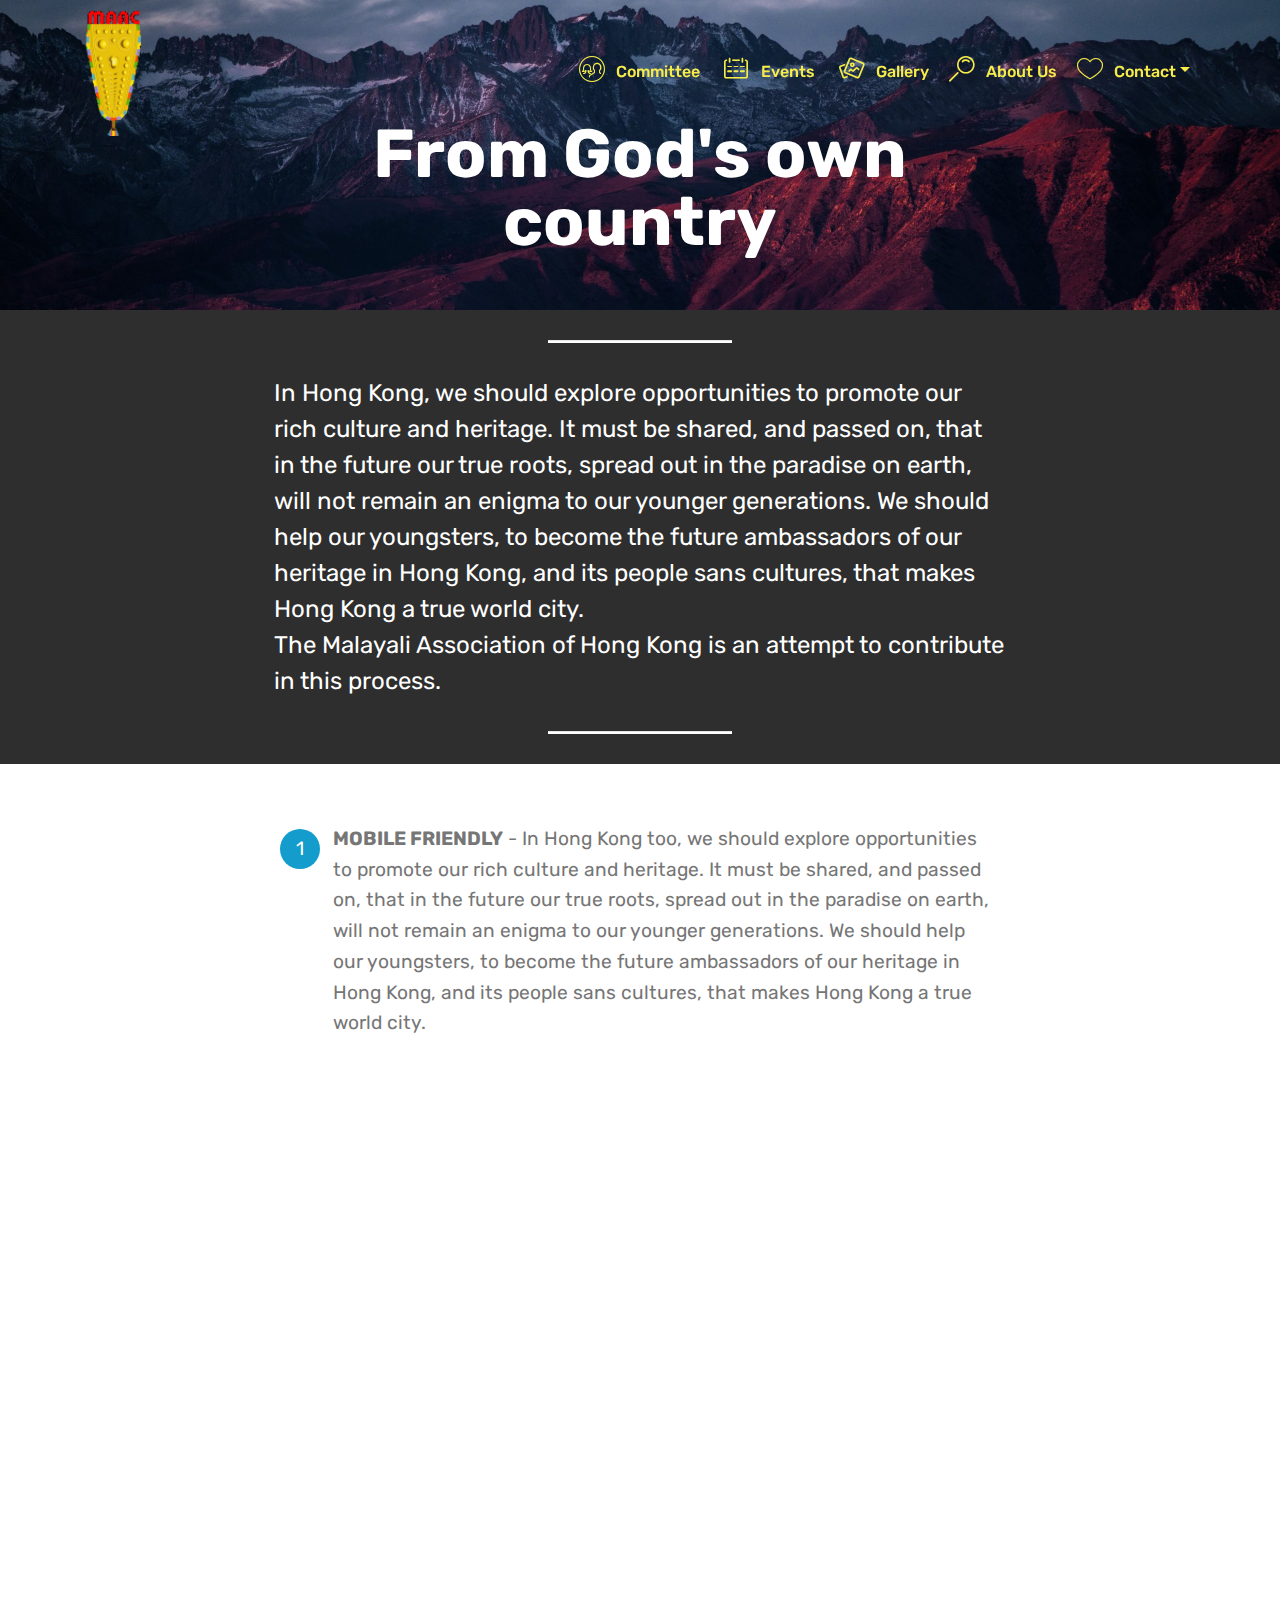
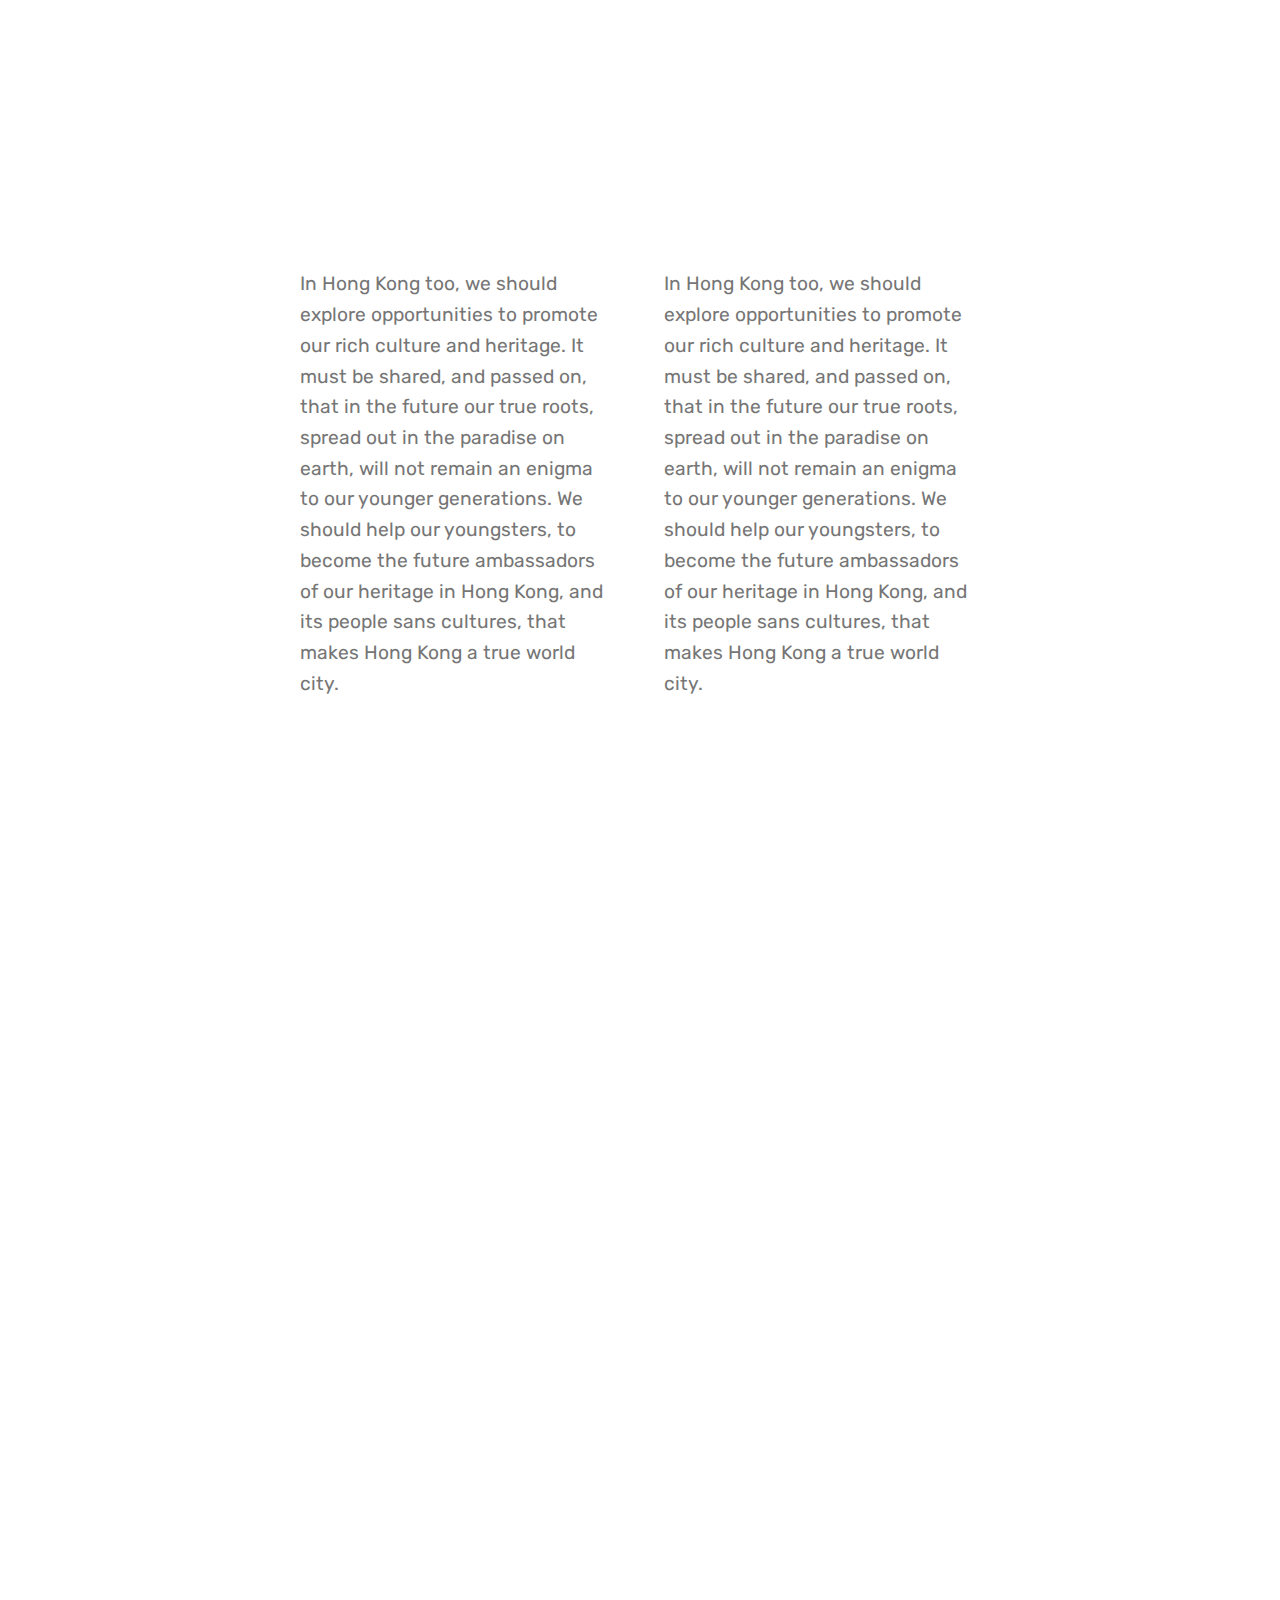
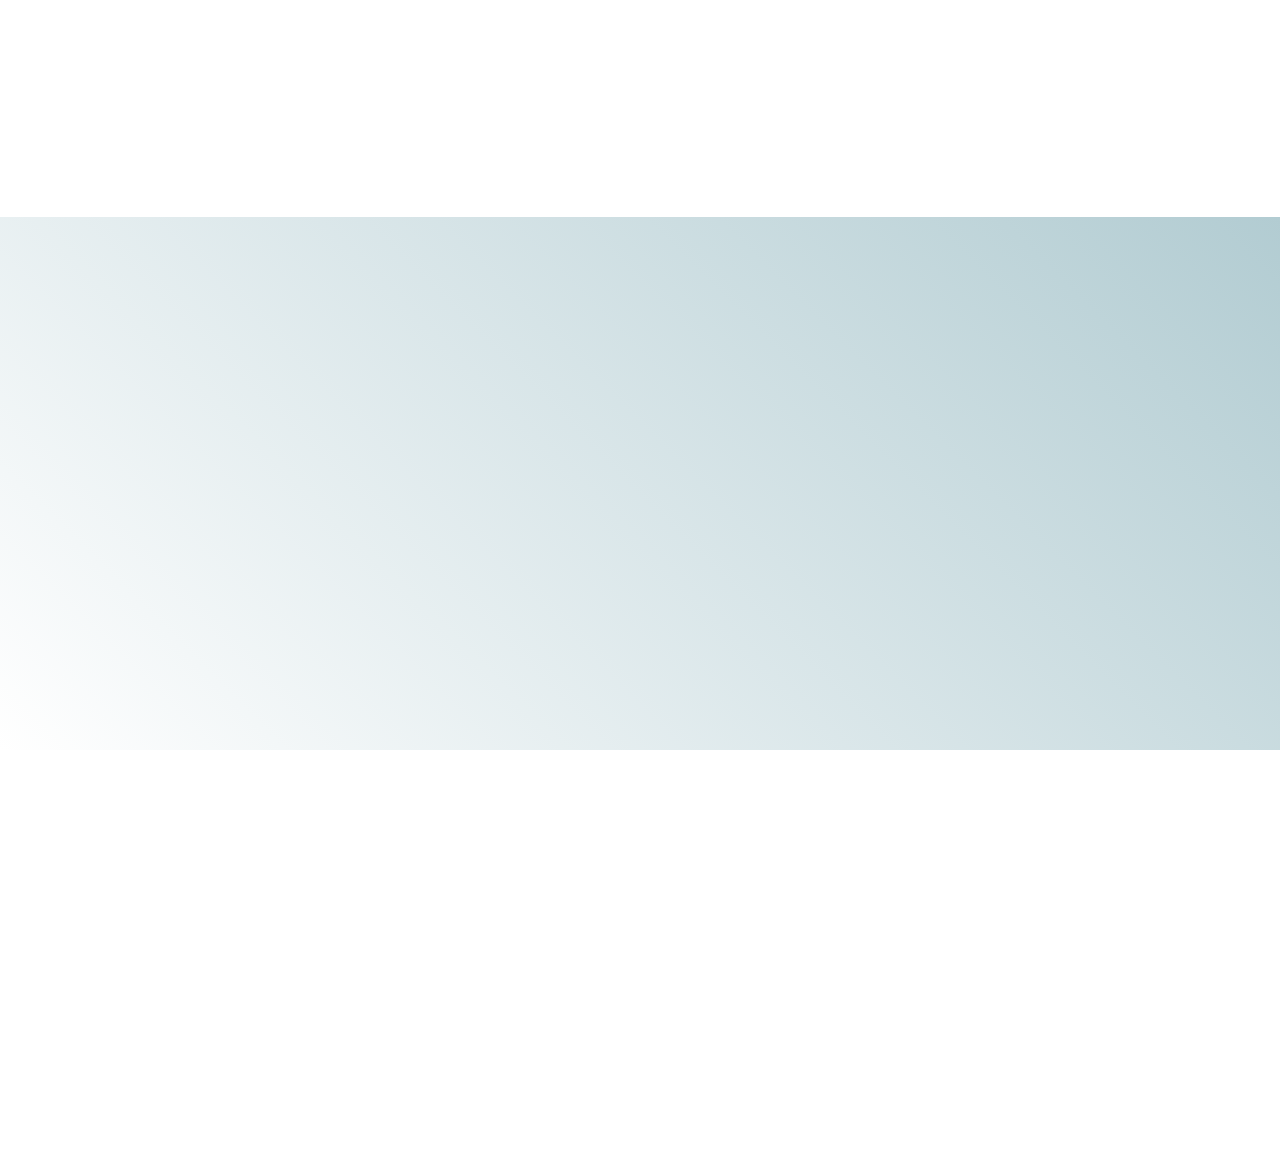
==== about.html @ 0001e10d "create github pages" ====
<!DOCTYPE html>
<html >
<head>
  <!-- Site made with Mobirise Website Builder v4.6.3, https://mobirise.com -->
  <meta charset="UTF-8">
  <meta http-equiv="X-UA-Compatible" content="IE=edge">
  <meta name="generator" content="Mobirise v4.6.3, mobirise.com">
  <meta name="viewport" content="width=device-width, initial-scale=1, minimum-scale=1">
  <link rel="shortcut icon" href="assets/images/maac-logo-small-65x120.png" type="image/x-icon">
  <meta name="description" content="Site Creator Description">
  <title>About</title>
  <link rel="stylesheet" href="assets/web/assets/mobirise-icons-bold/mobirise-icons-bold.css">
  <link rel="stylesheet" href="assets/web/assets/mobirise-icons/mobirise-icons.css">
  <link rel="stylesheet" href="assets/tether/tether.min.css">
  <link rel="stylesheet" href="assets/soundcloud-plugin/style.css">
  <link rel="stylesheet" href="assets/bootstrap/css/bootstrap.min.css">
  <link rel="stylesheet" href="assets/bootstrap/css/bootstrap-grid.min.css">
  <link rel="stylesheet" href="assets/bootstrap/css/bootstrap-reboot.min.css">
  <link rel="stylesheet" href="assets/animatecss/animate.min.css">
  <link rel="stylesheet" href="assets/dropdown/css/style.css">
  <link rel="stylesheet" href="assets/socicon/css/styles.css">
  <link rel="stylesheet" href="assets/theme/css/style.css">
  <link rel="stylesheet" href="assets/mobirise/css/mbr-additional.css" type="text/css">
  
  
  
</head>
<body>
  <section class="menu cid-qIkeaDht4O" once="menu" id="menu1-1k">

    

    <nav class="navbar navbar-expand beta-menu navbar-dropdown align-items-center navbar-fixed-top navbar-toggleable-sm bg-color transparent">
        <button class="navbar-toggler navbar-toggler-right" type="button" data-toggle="collapse" data-target="#navbarSupportedContent" aria-controls="navbarSupportedContent" aria-expanded="false" aria-label="Toggle navigation">
            <div class="hamburger">
                <span></span>
                <span></span>
                <span></span>
                <span></span>
            </div>
        </button>
        <div class="menu-logo">
            <div class="navbar-brand">
                <span class="navbar-logo">
                    <a href="index.html">
                         <img src="assets/images/maac-logo-small-65x120.png" alt="Mobirise" title="" style="height: 8rem;">
                    </a>
                </span>
                
            </div>
        </div>
        <div class="collapse navbar-collapse" id="navbarSupportedContent">
            <ul class="navbar-nav nav-dropdown nav-right" data-app-modern-menu="true"><li class="nav-item">
                    <a class="nav-link link text-success display-4" href="committee.html"><span class="mbri-users mbr-iconfont mbr-iconfont-btn"></span>Committee&nbsp;</a>
                </li><li class="nav-item"><a class="nav-link link text-success display-4" href="events.html"><span class="mbrib-calendar mbr-iconfont mbr-iconfont-btn"></span>Events&nbsp;</a></li><li class="nav-item"><a class="nav-link link text-success display-4" href="gallery.html"><span class="mbrib-image-gallery mbr-iconfont mbr-iconfont-btn"></span>Gallery</a></li>
                <li class="nav-item dropdown">
                    <a class="nav-link link text-success display-4" href="about.html" aria-expanded="true"><span class="mbrib-search mbr-iconfont mbr-iconfont-btn"></span>About Us
                    </a>
                </li><li class="nav-item dropdown"><a class="nav-link link text-success dropdown-toggle display-4" href="contact.html" data-toggle="dropdown-submenu" aria-expanded="false"><span class="mbri-hearth mbr-iconfont mbr-iconfont-btn"></span>Contact</a><div class="dropdown-menu"><a class="text-success dropdown-item display-4" href="contact.html#form1-1x">Enquiry</a><a class="text-success dropdown-item display-4" href="contact.html#header15-14" aria-expanded="false">Registration</a></div></li></ul>
            
        </div>
    </nav>
</section>

<section class="engine"><a href="https://mobirise.ws/b">best web site creator</a></section><section class="mbr-section content5 cid-qIkehe724Z mbr-parallax-background" id="content5-1m">

    

    

    <div class="container">
        <div class="media-container-row">
            <div class="title col-12 col-md-8">
                <h2 class="align-center mbr-bold mbr-white pb-3 mbr-fonts-style display-1">From God's own country</h2>
                
                
                
            </div>
        </div>
    </div>
</section>

<section class="mbr-section article content10 cid-qIkelNP6CT" id="content10-1p">
    
     

    <div class="container">
        <div class="inner-container" style="width: 66%;">
            <hr class="line" style="width: 25%;">
            <div class="section-text align-center mbr-white mbr-fonts-style display-5">In Hong Kong, we should explore opportunities to promote our rich culture and heritage. It must be shared, and passed on, that in the future our true roots, spread out in the paradise on earth, will not remain an enigma to our younger generations. We should help our youngsters, to become the future ambassadors of our heritage in Hong Kong, and its people sans cultures, that makes Hong Kong a true world city.<div>The Malayali Association of Hong Kong is an attempt to contribute in this process.&nbsp;</div></div>
            <hr class="line" style="width: 25%;">
        </div>
    </div>
</section>

<section class="mbr-section article content11 cid-qIkewXUVEz" id="content11-1q">
     

    <div class="container">
        <div class="media-container-row">
            <div class="mbr-text counter-container col-12 col-md-8 mbr-fonts-style display-7">
                <ol>
                    <li><strong>MOBILE FRIENDLY</strong> - In Hong Kong too, we should explore opportunities to promote our rich culture and heritage. It must be shared, and passed on, that in the future our true roots, spread out in the paradise on earth, will not remain an enigma to our younger generations. We should help our youngsters, to become the future ambassadors of our heritage in Hong Kong, and its people sans cultures, that makes Hong Kong a true world city.</li><li>The Malayali Association of Hong Kong is an attempt to contribute in this process.&nbsp;</li>
                    <li><strong>EASY AND SIMPLE</strong> - In Hong Kong too, we should explore opportunities to promote our rich culture and heritage. It must be shared, and passed on, that in the future our true roots, spread out in the paradise on earth, will not remain an enigma to our younger generations. We should help our youngsters, to become the future ambassadors of our heritage in Hong Kong, and its people sans cultures, that makes Hong Kong a true world city.</li><li>The Malayali Association of Hong Kong is an attempt to contribute in this process.&nbsp;</li>
                    <li><strong>UNIQUE STYLES</strong> - In Hong Kong too, we should explore opportunities to promote our rich culture and heritage. It must be shared, and passed on, that in the future our true roots, spread out in the paradise on earth, will not remain an enigma to our younger generations. We should help our youngsters, to become the future ambassadors of our heritage in Hong Kong, and its people sans cultures, that makes Hong Kong a true world city.</li><li>The Malayali Association of Hong Kong is an attempt to contribute in this process.&nbsp;</li>
                </ol>
            </div>
        </div>
    </div>
</section>

<section class="mbr-section article content3 cid-qIkexZc1fU" id="content3-1r">
      
     

    <div class="container">
        <div class="media-container-row">
            <div class="row col-12 col-md-8">
                <div class="col-12 col-md-6 pr-lg-4 mbr-text mbr-fonts-style display-7">In Hong Kong too, we should explore opportunities to promote our rich culture and heritage. It must be shared, and passed on, that in the future our true roots, spread out in the paradise on earth, will not remain an enigma to our younger generations. We should help our youngsters, to become the future ambassadors of our heritage in Hong Kong, and its people sans cultures, that makes Hong Kong a true world city.<div><br></div></div>
                <div class="col-12 col-md-6 pl-lg-4 mbr-text mbr-fonts-style display-7">In Hong Kong too, we should explore opportunities to promote our rich culture and heritage. It must be shared, and passed on, that in the future our true roots, spread out in the paradise on earth, will not remain an enigma to our younger generations. We should help our youngsters, to become the future ambassadors of our heritage in Hong Kong, and its people sans cultures, that makes Hong Kong a true world city.<div>&nbsp;</div></div>
            </div>
        </div>
    </div>
</section>

<section class="mbr-section content6 cid-qIkeylfkaC" id="content6-1s">
    
     
    
    <div class="container">
        <div class="media-container-row">
            <div class="col-12 col-md-8">
                <div class="media-container-row">
                    <div class="mbr-figure" style="width: 60%;">
                      <img src="assets/images/01.jpg" alt="Mobirise">  
                    </div>
                    <div class="media-content">
                        <div class="mbr-section-text">
                            <p class="mbr-text mb-0 mbr-fonts-style display-7">
                               <strong>MAAC - Sub-heading2</strong><strong><br></strong>The Malayali Association of Hong Kong is an attempt to contribute in this process. The Association aims to promote the rich Malayali culture, and to make it available through exchanges in the form of art, music and literary events among the Malayali community here and to the rest of Hong Kong.&nbsp;<br></p>
                        </div>
                    </div>
                </div>
            </div>
        </div>
    </div>
</section>

<section class="mbr-section content7 cid-qIkezFhgXq" id="content7-1t">
          
    

    <div class="container">
        <div class="media-container-row">
            <div class="col-12 col-md-8">
                <div class="media-container-row">
                    <div class="media-content">
                        <div class="mbr-section-text">
                            <p class="mbr-text align-right mb-0 mbr-fonts-style display-7">
                               <strong>MAAC Sub-heading 2</strong><strong><br></strong>The Association will organise cultural events and leisure activities, and will encourage talents within our community in Hong Kong by adequately recognising them.<br></p>
                        </div>
                    </div>
                    <div class="mbr-figure" style="width: 60%;">
                     <img src="assets/images/01.jpg" alt="Mobirise">  
                    </div>
                </div>
            </div>
        </div>
    </div>
</section>

<section class="cid-qIkeBD0TcU" id="content15-1u">
    
    <div class="container">
            <div class="media-container-row" style="width: 66%;">
                <div class="img-item item1" style="width: 62%;">
                    <div class="img-cont">
                        <img src="assets/images/05.jpg">
                        
                    </div>

                </div>
                <div class="img-item">
                    <div class="img-cont">
                        <img src="assets/images/04.jpg">
                        
                    </div>
                </div>
            </div>
    </div>
</section>

<section class="cid-qIkeD8F6vE" id="video1-1v">

    
    
    <figure class="mbr-figure align-center container">
        <div class="video-block" style="width: 66%;">
            <div><iframe class="mbr-embedded-video" src="https://www.youtube.com/embed/uNCr7NdOJgw?rel=0&amp;amp;showinfo=0&amp;autoplay=0&amp;loop=0" width="1280" height="720" frameborder="0" allowfullscreen></iframe></div>
        </div>
    </figure>
</section>

<section class="cid-qIkeaDXWZQ mbr-reveal" id="footer1-1l">

    

    

    <div class="container">
        <div class="media-container-row content text-white">
            <div class="col-12 col-md-3">
                <div class="media-wrap">
                    <a href="index.html">
                        <img src="assets/images/maac-logo-small-65x12027.png" alt="Mobirise" title="">
                    </a>
                </div>
            </div>
            <div class="col-12 col-md-3 mbr-fonts-style display-7">
                <h5 class="pb-3">
                    Address
                </h5>
                <p class="mbr-text">
                    1234 Street Name
                    <br>City, AA 99999
                </p>
            </div>
            <div class="col-12 col-md-3 mbr-fonts-style display-7">
                <h5 class="pb-3">
                    Contacts
                </h5>
                <p class="mbr-text">
                    Email: info@malayalihk.org &nbsp; &nbsp; &nbsp; &nbsp; &nbsp; &nbsp; Phone: +1 (0) 000 0000 001
                    <br>Fax: +1 (0) 000 0000 002
                </p>
            </div>
            <div class="col-12 col-md-3 mbr-fonts-style display-7">
                <h5 class="pb-3">
                    Links
                </h5>
                <p class="mbr-text"><a href="index.html">Consulate General of India&nbsp;</a><br><a href="index.html">HK Immigration Dept.&nbsp;</a><br><a href="index.html">Other useful information</a></p>
            </div>
        </div>
        <div class="footer-lower">
            <div class="media-container-row">
                <div class="col-sm-12">
                    <hr>
                </div>
            </div>
            <div class="media-container-row mbr-white">
                <div class="col-sm-6 copyright">
                    <p class="mbr-text mbr-fonts-style display-7">
                        © Copyright 2018 Malayali Association Ltd. - All Rights Reserved
                    </p>
                </div>
                <div class="col-md-6">
                    <div class="social-list align-right">
                        <div class="soc-item">
                            <a href="https://twitter.com/mobirise" target="_blank">
                                <span class="socicon-twitter socicon mbr-iconfont mbr-iconfont-social"></span>
                            </a>
                        </div>
                        <div class="soc-item">
                            <a href="https://www.facebook.com/pages/Mobirise/1616226671953247" target="_blank">
                                <span class="socicon-facebook socicon mbr-iconfont mbr-iconfont-social"></span>
                            </a>
                        </div>
                        <div class="soc-item">
                            <a href="https://www.youtube.com/c/mobirise" target="_blank">
                                <span class="socicon-youtube socicon mbr-iconfont mbr-iconfont-social"></span>
                            </a>
                        </div>
                        <div class="soc-item">
                            <a href="https://instagram.com/mobirise" target="_blank">
                                <span class="socicon-instagram socicon mbr-iconfont mbr-iconfont-social"></span>
                            </a>
                        </div>
                        <div class="soc-item">
                            <a href="https://plus.google.com/u/0/+Mobirise" target="_blank">
                                <span class="socicon-googleplus socicon mbr-iconfont mbr-iconfont-social"></span>
                            </a>
                        </div>
                        <div class="soc-item">
                            <a href="https://www.behance.net/Mobirise" target="_blank">
                                <span class="socicon-behance socicon mbr-iconfont mbr-iconfont-social"></span>
                            </a>
                        </div>
                    </div>
                </div>
            </div>
        </div>
    </div>
</section>


  <script src="assets/web/assets/jquery/jquery.min.js"></script>
  <script src="assets/popper/popper.min.js"></script>
  <script src="assets/tether/tether.min.js"></script>
  <script src="assets/bootstrap/js/bootstrap.min.js"></script>
  <script src="assets/smoothscroll/smooth-scroll.js"></script>
  <script src="assets/viewportchecker/jquery.viewportchecker.js"></script>
  <script src="assets/dropdown/js/script.min.js"></script>
  <script src="assets/touchswipe/jquery.touch-swipe.min.js"></script>
  <script src="assets/parallax/jarallax.min.js"></script>
  <script src="assets/theme/js/script.js"></script>
  
  
 <div id="scrollToTop" class="scrollToTop mbr-arrow-up"><a style="text-align: center;"><i></i></a></div>
    <input name="animation" type="hidden">
  </body>
</html>
---- assets/web/assets/mobirise-icons-bold/mobirise-icons-bold.css ----
@font-face {
  font-family: 'mobirise-icons-bold';
  src:  url('mobirise-icons-bold.eot?m1l4yr');
  src:  url('mobirise-icons-bold.eot?m1l4yr#iefix') format('embedded-opentype'),
    url('mobirise-icons-bold.ttf?m1l4yr') format('truetype'),
    url('mobirise-icons-bold.woff?m1l4yr') format('woff'),
    url('mobirise-icons-bold.svg?m1l4yr#mobirise-icons-bold') format('svg');
  font-weight: normal;
  font-style: normal;
}

[class^="mbrib-"], [class*="mbrib-"] {
  /* use !important to prevent issues with browser extensions that change fonts */
  font-family: 'mobirise-icons-bold' !important;
  speak: none;
  font-style: normal;
  font-weight: normal;
  font-variant: normal;
  text-transform: none;
  line-height: 1;

  /* Better Font Rendering =========== */
  -webkit-font-smoothing: antialiased;
  -moz-osx-font-smoothing: grayscale;
}

.mbrib-add-submenu:before {
  content: "\e900";
}
.mbrib-alert:before {
  content: "\e901";
}
.mbrib-align-center:before {
  content: "\e902";
}
.mbrib-align-justify:before {
  content: "\e903";
}
.mbrib-align-left:before {
  content: "\e904";
}
.mbrib-align-right:before {
  content: "\e905";
}
.mbrib-android:before {
  content: "\e906";
}
.mbrib-apple:before {
  content: "\e907";
}
.mbrib-arrow-down:before {
  content: "\e908";
}
.mbrib-arrow-next:before {
  content: "\e909";
}
.mbrib-arrow-prev:before {
  content: "\e90a";
}
.mbrib-arrow-up:before {
  content: "\e90b";
}
.mbrib-bold:before {
  content: "\e90c";
}
.mbrib-bookmark:before {
  content: "\e90d";
}
.mbrib-bootstrap:before {
  content: "\e90e";
}
.mbrib-briefcase:before {
  content: "\e90f";
}
.mbrib-browse:before {
  content: "\e910";
}
.mbrib-bulleted-list:before {
  content: "\e911";
}
.mbrib-calendar:before {
  content: "\e912";
}
.mbrib-camera:before {
  content: "\e913";
}
.mbrib-cart-add:before {
  content: "\e914";
}
.mbrib-cart-full:before {
  content: "\e915";
}
.mbrib-cash:before {
  content: "\e916";
}
.mbrib-change-style:before {
  content: "\e917";
}
.mbrib-chat:before {
  content: "\e918";
}
.mbrib-clock:before {
  content: "\e919";
}
.mbrib-close:before {
  content: "\e91a";
}
.mbrib-cloud:before {
  content: "\e91b";
}
.mbrib-code:before {
  content: "\e91c";
}
.mbrib-contact-form:before {
  content: "\e91d";
}
.mbrib-credit-card:before {
  content: "\e91e";
}
.mbrib-cursor-click:before {
  content: "\e91f";
}
.mbrib-cust-feedback:before {
  content: "\e920";
}
.mbrib-database:before {
  content: "\e921";
}
.mbrib-delivery:before {
  content: "\e922";
}
.mbrib-desktop:before {
  content: "\e923";
}
.mbrib-devices:before {
  content: "\e924";
}
.mbrib-down:before {
  content: "\e925";
}
.mbrib-download:before {
  content: "\e926";
}
.mbrib-drag-n-drop:before {
  content: "\e927";
}
.mbrib-drag-n-drop2:before {
  content: "\e928";
}
.mbrib-edit:before {
  content: "\e929";
}
.mbrib-edit2:before {
  content: "\e92a";
}
.mbrib-error:before {
  content: "\e92b";
}
.mbrib-extension:before {
  content: "\e92c";
}
.mbrib-features:before {
  content: "\e92d";
}
.mbrib-file:before {
  content: "\e92e";
}
.mbrib-flag:before {
  content: "\e92f";
}
.mbrib-folder:before {
  content: "\e930";
}
.mbrib-gift:before {
  content: "\e931";
}
.mbrib-github:before {
  content: "\e932";
}
.mbrib-globe-2:before {
  content: "\e933";
}
.mbrib-globe:before {
  content: "\e934";
}
.mbrib-growing-chart:before {
  content: "\e935";
}
.mbrib-hearth:before {
  content: "\e936";
}
.mbrib-help:before {
  content: "\e937";
}
.mbrib-home:before {
  content: "\e938";
}
.mbrib-hot-cup:before {
  content: "\e939";
}
.mbrib-idea:before {
  content: "\e93a";
}
.mbrib-image-gallery:before {
  content: "\e93b";
}
.mbrib-image-slider:before {
  content: "\e93c";
}
.mbrib-info:before {
  content: "\e93d";
}
.mbrib-italic:before {
  content: "\e93e";
}
.mbrib-key:before {
  content: "\e93f";
}
.mbrib-laptop:before {
  content: "\e940";
}
.mbrib-layers:before {
  content: "\e941";
}
.mbrib-left-right:before {
  content: "\e942";
}
.mbrib-left:before {
  content: "\e943";
}
.mbrib-letter:before {
  content: "\e944";
}
.mbrib-like:before {
  content: "\e945";
}
.mbrib-link:before {
  content: "\e946";
}
.mbrib-lock:before {
  content: "\e947";
}
.mbrib-login:before {
  content: "\e948";
}
.mbrib-logout:before {
  content: "\e949";
}
.mbrib-magic-stick:before {
  content: "\e94a";
}
.mbrib-map-pin:before {
  content: "\e94b";
}
.mbrib-menu:before {
  content: "\e94c";
}
.mbrib-mobile:before {
  content: "\e94d";
}
.mbrib-mobile2:before {
  content: "\e94e";
}
.mbrib-mobirise:before {
  content: "\e94f";
}
.mbrib-more-horizontal:before {
  content: "\e950";
}
.mbrib-more-vertical:before {
  content: "\e951";
}
.mbrib-music:before {
  content: "\e952";
}
.mbrib-new-file:before {
  content: "\e953";
}
.mbrib-numbered-list:before {
  content: "\e954";
}
.mbrib-opened-folder:before {
  content: "\e955";
}
.mbrib-pages:before {
  content: "\e956";
}
.mbrib-paper-plane:before {
  content: "\e957";
}
.mbrib-paperclip:before {
  content: "\e958";
}
.mbrib-photo:before {
  content: "\e959";
}
.mbrib-photos:before {
  content: "\e95a";
}
.mbrib-pin:before {
  content: "\e95b";
}
.mbrib-play:before {
  content: "\e95c";
}
.mbrib-plus:before {
  content: "\e95d";
}
.mbrib-preview:before {
  content: "\e95e";
}
.mbrib-print:before {
  content: "\e95f";
}
.mbrib-protect:before {
  content: "\e960";
}
.mbrib-question:before {
  content: "\e961";
}
.mbrib-quote-left:before {
  content: "\e962";
}
.mbrib-quote-right:before {
  content: "\e963";
}
.mbrib-redo:before {
  content: "\e964";
}
.mbrib-refresh:before {
  content: "\e965";
}
.mbrib-responsive:before {
  content: "\e966";
}
.mbrib-right:before {
  content: "\e967";
}
.mbrib-rocket:before {
  content: "\e968";
}
.mbrib-sad-face:before {
  content: "\e969";
}
.mbrib-sale:before {
  content: "\e96a";
}
.mbrib-save:before {
  content: "\e96b";
}
.mbrib-search:before {
  content: "\e96c";
}
.mbrib-setting:before {
  content: "\e96d";
}
.mbrib-setting2:before {
  content: "\e96e";
}
.mbrib-setting3:before {
  content: "\e96f";
}
.mbrib-share:before {
  content: "\e970";
}
.mbrib-shopping-bag:before {
  content: "\e971";
}
.mbrib-shopping-basket:before {
  content: "\e972";
}
.mbrib-shopping-cart:before {
  content: "\e973";
}
.mbrib-sites:before {
  content: "\e974";
}
.mbrib-smile-face:before {
  content: "\e975";
}
.mbrib-speed:before {
  content: "\e976";
}
.mbrib-star:before {
  content: "\e977";
}
.mbrib-success:before {
  content: "\e978";
}
.mbrib-sun:before {
  content: "\e979";
}
.mbrib-sun2:before {
  content: "\e97a";
}
.mbrib-tablet-vertical:before {
  content: "\e97b";
}
.mbrib-tablet:before {
  content: "\e97c";
}
.mbrib-target:before {
  content: "\e97d";
}
.mbrib-timer:before {
  content: "\e97e";
}
.mbrib-to-ftp:before {
  content: "\e97f";
}
.mbrib-to-local-drive:before {
  content: "\e980";
}
.mbrib-touch-swipe:before {
  content: "\e981";
}
.mbrib-touch:before {
  content: "\e982";
}
.mbrib-trash:before {
  content: "\e983";
}
.mbrib-underline:before {
  content: "\e984";
}
.mbrib-undo:before {
  content: "\e985";
}
.mbrib-unlink:before {
  content: "\e986";
}
.mbrib-unlock:before {
  content: "\e987";
}
.mbrib-up-down:before {
  content: "\e988";
}
.mbrib-up:before {
  content: "\e989";
}
.mbrib-update:before {
  content: "\e98a";
}
.mbrib-upload:before {
  content: "\e98b";
}
.mbrib-user:before {
  content: "\e98c";
}
.mbrib-user2:before {
  content: "\e98d";
}
.mbrib-users:before {
  content: "\e98e";
}
.mbrib-video-play:before {
  content: "\e98f";
}
.mbrib-video:before {
  content: "\e990";
}
.mbrib-watch:before {
  content: "\e991";
}
.mbrib-website-theme:before {
  content: "\e992";
}
.mbrib-wifi:before {
  content: "\e993";
}
.mbrib-windows:before {
  content: "\e994";
}
.mbrib-zoom-out:before {
  content: "\e995";
}
---- assets/web/assets/mobirise-icons/mobirise-icons.css ----
@font-face {
  font-family: 'MobiriseIcons';
  src:  url('mobirise-icons.eot?spat4u');
  src:  url('mobirise-icons.eot?spat4u#iefix') format('embedded-opentype'),
    url('mobirise-icons.ttf?spat4u') format('truetype'),
    url('mobirise-icons.woff?spat4u') format('woff'),
    url('mobirise-icons.svg?spat4u#MobiriseIcons') format('svg');
  font-weight: normal;
  font-style: normal;
}

[class^="mbri-"], [class*=" mbri-"] {
  /* use !important to prevent issues with browser extensions that change fonts */
  font-family: MobiriseIcons !important;
  speak: none;
  font-style: normal;
  font-weight: normal;
  font-variant: normal;
  text-transform: none;
  line-height: 1;

  /* Better Font Rendering =========== */
  -webkit-font-smoothing: antialiased;
  -moz-osx-font-smoothing: grayscale;
}

.mbri-add-submenu:before {
  content: "\e900";
}
.mbri-alert:before {
  content: "\e901";
}
.mbri-align-center:before {
  content: "\e902";
}
.mbri-align-justify:before {
  content: "\e903";
}
.mbri-align-left:before {
  content: "\e904";
}
.mbri-align-right:before {
  content: "\e905";
}
.mbri-android:before {
  content: "\e906";
}
.mbri-apple:before {
  content: "\e907";
}
.mbri-arrow-down:before {
  content: "\e908";
}
.mbri-arrow-next:before {
  content: "\e909";
}
.mbri-arrow-prev:before {
  content: "\e90a";
}
.mbri-arrow-up:before {
  content: "\e90b";
}
.mbri-bold:before {
  content: "\e90c";
}
.mbri-bookmark:before {
  content: "\e90d";
}
.mbri-bootstrap:before {
  content: "\e90e";
}
.mbri-briefcase:before {
  content: "\e90f";
}
.mbri-browse:before {
  content: "\e910";
}
.mbri-bulleted-list:before {
  content: "\e911";
}
.mbri-calendar:before {
  content: "\e912";
}
.mbri-camera:before {
  content: "\e913";
}
.mbri-cart-add:before {
  content: "\e914";
}
.mbri-cart-full:before {
  content: "\e915";
}
.mbri-cash:before {
  content: "\e916";
}
.mbri-change-style:before {
  content: "\e917";
}
.mbri-chat:before {
  content: "\e918";
}
.mbri-clock:before {
  content: "\e919";
}
.mbri-close:before {
  content: "\e91a";
}
.mbri-cloud:before {
  content: "\e91b";
}
.mbri-code:before {
  content: "\e91c";
}
.mbri-contact-form:before {
  content: "\e91d";
}
.mbri-credit-card:before {
  content: "\e91e";
}
.mbri-cursor-click:before {
  content: "\e91f";
}
.mbri-cust-feedback:before {
  content: "\e920";
}
.mbri-database:before {
  content: "\e921";
}
.mbri-delivery:before {
  content: "\e922";
}
.mbri-desktop:before {
  content: "\e923";
}
.mbri-devices:before {
  content: "\e924";
}
.mbri-down:before {
  content: "\e925";
}
.mbri-download:before {
  content: "\e989";
}
.mbri-drag-n-drop:before {
  content: "\e927";
}
.mbri-drag-n-drop2:before {
  content: "\e928";
}
.mbri-edit:before {
  content: "\e929";
}
.mbri-edit2:before {
  content: "\e92a";
}
.mbri-error:before {
  content: "\e92b";
}
.mbri-extension:before {
  content: "\e92c";
}
.mbri-features:before {
  content: "\e92d";
}
.mbri-file:before {
  content: "\e92e";
}
.mbri-flag:before {
  content: "\e92f";
}
.mbri-folder:before {
  content: "\e930";
}
.mbri-gift:before {
  content: "\e931";
}
.mbri-github:before {
  content: "\e932";
}
.mbri-globe:before {
  content: "\e933";
}
.mbri-globe-2:before {
  content: "\e934";
}
.mbri-growing-chart:before {
  content: "\e935";
}
.mbri-hearth:before {
  content: "\e936";
}
.mbri-help:before {
  content: "\e937";
}
.mbri-home:before {
  content: "\e938";
}
.mbri-hot-cup:before {
  content: "\e939";
}
.mbri-idea:before {
  content: "\e93a";
}
.mbri-image-gallery:before {
  content: "\e93b";
}
.mbri-image-slider:before {
  content: "\e93c";
}
.mbri-info:before {
  content: "\e93d";
}
.mbri-italic:before {
  content: "\e93e";
}
.mbri-key:before {
  content: "\e93f";
}
.mbri-laptop:before {
  content: "\e940";
}
.mbri-layers:before {
  content: "\e941";
}
.mbri-left-right:before {
  content: "\e942";
}
.mbri-left:before {
  content: "\e943";
}
.mbri-letter:before {
  content: "\e944";
}
.mbri-like:before {
  content: "\e945";
}
.mbri-link:before {
  content: "\e946";
}
.mbri-lock:before {
  content: "\e947";
}
.mbri-login:before {
  content: "\e948";
}
.mbri-logout:before {
  content: "\e949";
}
.mbri-magic-stick:before {
  content: "\e94a";
}
.mbri-map-pin:before {
  content: "\e94b";
}
.mbri-menu:before {
  content: "\e94c";
}
.mbri-mobile:before {
  content: "\e94d";
}
.mbri-mobile2:before {
  content: "\e94e";
}
.mbri-mobirise:before {
  content: "\e94f";
}
.mbri-more-horizontal:before {
  content: "\e950";
}
.mbri-more-vertical:before {
  content: "\e951";
}
.mbri-music:before {
  content: "\e952";
}
.mbri-new-file:before {
  content: "\e953";
}
.mbri-numbered-list:before {
  content: "\e954";
}
.mbri-opened-folder:before {
  content: "\e955";
}
.mbri-pages:before {
  content: "\e956";
}
.mbri-paper-plane:before {
  content: "\e957";
}
.mbri-paperclip:before {
  content: "\e958";
}
.mbri-photo:before {
  content: "\e959";
}
.mbri-photos:before {
  content: "\e95a";
}
.mbri-pin:before {
  content: "\e95b";
}
.mbri-play:before {
  content: "\e95c";
}
.mbri-plus:before {
  content: "\e95d";
}
.mbri-preview:before {
  content: "\e95e";
}
.mbri-print:before {
  content: "\e95f";
}
.mbri-protect:before {
  content: "\e960";
}
.mbri-question:before {
  content: "\e961";
}
.mbri-quote-left:before {
  content: "\e962";
}
.mbri-quote-right:before {
  content: "\e963";
}
.mbri-refresh:before {
  content: "\e964";
}
.mbri-responsive:before {
  content: "\e965";
}
.mbri-right:before {
  content: "\e966";
}
.mbri-rocket:before {
  content: "\e967";
}
.mbri-sad-face:before {
  content: "\e968";
}
.mbri-sale:before {
  content: "\e969";
}
.mbri-save:before {
  content: "\e96a";
}
.mbri-search:before {
  content: "\e96b";
}
.mbri-setting:before {
  content: "\e96c";
}
.mbri-setting2:before {
  content: "\e96d";
}
.mbri-setting3:before {
  content: "\e96e";
}
.mbri-share:before {
  content: "\e96f";
}
.mbri-shopping-bag:before {
  content: "\e970";
}
.mbri-shopping-basket:before {
  content: "\e971";
}
.mbri-shopping-cart:before {
  content: "\e972";
}
.mbri-sites:before {
  content: "\e973";
}
.mbri-smile-face:before {
  content: "\e974";
}
.mbri-speed:before {
  content: "\e975";
}
.mbri-star:before {
  content: "\e976";
}
.mbri-success:before {
  content: "\e977";
}
.mbri-sun:before {
  content: "\e978";
}
.mbri-sun2:before {
  content: "\e979";
}
.mbri-tablet:before {
  content: "\e97a";
}
.mbri-tablet-vertical:before {
  content: "\e97b";
}
.mbri-target:before {
  content: "\e97c";
}
.mbri-timer:before {
  content: "\e97d";
}
.mbri-to-ftp:before {
  content: "\e97e";
}
.mbri-to-local-drive:before {
  content: "\e97f";
}
.mbri-touch-swipe:before {
  content: "\e980";
}
.mbri-touch:before {
  content: "\e981";
}
.mbri-trash:before {
  content: "\e982";
}
.mbri-underline:before {
  content: "\e983";
}
.mbri-unlink:before {
  content: "\e984";
}
.mbri-unlock:before {
  content: "\e985";
}
.mbri-up-down:before {
  content: "\e986";
}
.mbri-up:before {
  content: "\e987";
}
.mbri-update:before {
  content: "\e988";
}
.mbri-upload:before {
 content: "\e926"; 
}
.mbri-user:before {
  content: "\e98a";
}
.mbri-user2:before {
  content: "\e98b";
}
.mbri-users:before {
  content: "\e98c";
}
.mbri-video:before {
  content: "\e98d";
}
.mbri-video-play:before {
  content: "\e98e";
}
.mbri-watch:before {
  content: "\e98f";
}
.mbri-website-theme:before {
  content: "\e990";
}
.mbri-wifi:before {
  content: "\e991";
}
.mbri-windows:before {
  content: "\e992";
}
.mbri-zoom-out:before {
  content: "\e993";
}
.mbri-redo:before {
  content: "\e994";
}
.mbri-undo:before {
  content: "\e995";
}
---- assets/soundcloud-plugin/style.css ----
.addons-container {
  position: relative;
  margin-left: auto;
  margin-right: auto;
  padding-right: 15px;
  padding-left: 15px; }
  @media (min-width: 576px) {
    .addons-container {
      padding-right: 15px;
      padding-left: 15px; } }
  @media (min-width: 768px) {
    .addons-container {
      padding-right: 15px;
      padding-left: 15px; } }
  @media (min-width: 992px) {
    .addons-container {
      padding-right: 15px;
      padding-left: 15px; } }
  @media (min-width: 1200px) {
    .addons-container {
      padding-right: 15px;
      padding-left: 15px; } }
  @media (min-width: 576px) {
    .addons-container {
      width: 540px;
      max-width: 100%; } }
  @media (min-width: 768px) {
    .addons-container {
      width: 720px;
      max-width: 100%; } }
  @media (min-width: 992px) {
    .addons-container {
      width: 960px;
      max-width: 100%; } }
  @media (min-width: 1200px) {
    .addons-container {
      width: 1140px;
      max-width: 100%; } }

.addons-container-inner{
    position: relative;
    width: 100%;
    min-height: 1px;
    padding-right: 15px;
    padding-left: 15px;
}
@media (min-width: 567px) {
    .addons-container-inner{
        -ms-flex: 0 0 66.666667%;
        flex: 0 0 66.666667%;
        max-width: 66.666667%;
    }
}
.addons-row{
    display: flex;
    justify-content:center;
}
---- assets/dropdown/css/style.css ----
.navbar-dropdown {
  left: 0;
  padding: 0;
  position: absolute;
  right: 0;
  top: 0;
  transition: all 0.45s ease;
  z-index: 1030;
  background: #282828; }
  .navbar-dropdown .navbar-logo {
    margin-right: 0.8rem;
    transition: margin 0.3s ease-in-out;
    vertical-align: middle; }
    .navbar-dropdown .navbar-logo img {
      height: 3.125rem;
      transition: all 0.3s ease-in-out; }
    .navbar-dropdown .navbar-logo.mbr-iconfont {
      font-size: 3.125rem;
      line-height: 3.125rem; }
  .navbar-dropdown .navbar-caption {
    font-weight: 700;
    white-space: normal;
    vertical-align: -4px;
    line-height: 3.125rem !important; }
    .navbar-dropdown .navbar-caption, .navbar-dropdown .navbar-caption:hover {
      color: inherit;
      text-decoration: none; }
  .navbar-dropdown .mbr-iconfont + .navbar-caption {
    vertical-align: -1px; }
  .navbar-dropdown.navbar-fixed-top {
    position: fixed; }
  .navbar-dropdown .navbar-brand span {
    vertical-align: -4px; }
  .navbar-dropdown.bg-color.transparent {
    background: none; }
  .navbar-dropdown.navbar-short .navbar-brand {
    padding: 0.625rem 0; }
    .navbar-dropdown.navbar-short .navbar-brand span {
      vertical-align: -1px; }
  .navbar-dropdown.navbar-short .navbar-caption {
    line-height: 2.375rem !important;
    vertical-align: -2px; }
  .navbar-dropdown.navbar-short .navbar-logo {
    margin-right: 0.5rem; }
    .navbar-dropdown.navbar-short .navbar-logo img {
      height: 2.375rem; }
    .navbar-dropdown.navbar-short .navbar-logo.mbr-iconfont {
      font-size: 2.375rem;
      line-height: 2.375rem; }
  .navbar-dropdown.navbar-short .mbr-table-cell {
    height: 3.625rem; }
  .navbar-dropdown .navbar-close {
    left: 0.6875rem;
    position: fixed;
    top: 0.75rem;
    z-index: 1000; }
  .navbar-dropdown .hamburger-icon {
    content: "";
    display: inline-block;
    vertical-align: middle;
    width: 16px;
    -webkit-box-shadow: 0 -6px 0 1px #282828,0 0 0 1px #282828,0 6px 0 1px #282828;
    -moz-box-shadow: 0 -6px 0 1px #282828,0 0 0 1px #282828,0 6px 0 1px #282828;
    box-shadow: 0 -6px 0 1px #282828,0 0 0 1px #282828,0 6px 0 1px #282828; }

.dropdown-menu .dropdown-toggle[data-toggle="dropdown-submenu"]::after {
  border-bottom: 0.35em solid transparent;
  border-left: 0.35em solid;
  border-right: 0;
  border-top: 0.35em solid transparent;
  margin-left: 0.3rem; }

.dropdown-menu .dropdown-item:focus {
  outline: 0; }

.nav-dropdown {
  font-size: 0.75rem;
  font-weight: 500;
  height: auto !important; }
  .nav-dropdown .nav-btn {
    padding-left: 1rem; }
  .nav-dropdown .link {
    margin: .667em 1.667em;
    font-weight: 500;
    padding: 0;
    transition: color .2s ease-in-out; }
    .nav-dropdown .link.dropdown-toggle {
      margin-right: 2.583em; }
      .nav-dropdown .link.dropdown-toggle::after {
        margin-left: .25rem;
        border-top: 0.35em solid;
        border-right: 0.35em solid transparent;
        border-left: 0.35em solid transparent;
        border-bottom: 0; }
      .nav-dropdown .link.dropdown-toggle[aria-expanded="true"] {
        margin: 0;
        padding: 0.667em 3.263em  0.667em 1.667em; }
  .nav-dropdown .link::after,
  .nav-dropdown .dropdown-item::after {
    color: inherit; }
  .nav-dropdown .btn {
    font-size: 0.75rem;
    font-weight: 700;
    letter-spacing: 0;
    margin-bottom: 0;
    padding-left: 1.25rem;
    padding-right: 1.25rem; }
  .nav-dropdown .dropdown-menu {
    border-radius: 0;
    border: 0;
    left: 0;
    margin: 0;
    padding-bottom: 1.25rem;
    padding-top: 1.25rem;
    position: relative; }
  .nav-dropdown .dropdown-submenu {
    margin-left: 0.125rem;
    top: 0; }
  .nav-dropdown .dropdown-item {
    font-weight: 500;
    line-height: 2;
    padding: 0.3846em 4.615em 0.3846em 1.5385em;
    position: relative;
    transition: color .2s ease-in-out, background-color .2s ease-in-out; }
    .nav-dropdown .dropdown-item::after {
      margin-top: -0.3077em;
      position: absolute;
      right: 1.1538em;
      top: 50%; }
    .nav-dropdown .dropdown-item:focus, .nav-dropdown .dropdown-item:hover {
      background: none; }

@media (max-width: 767px) {
  .nav-dropdown.navbar-toggleable-sm {
    bottom: 0;
    display: none;
    left: 0;
    overflow-x: hidden;
    position: fixed;
    top: 0;
    transform: translateX(-100%);
    -ms-transform: translateX(-100%);
    -webkit-transform: translateX(-100%);
    width: 18.75rem;
    z-index: 999; } }
.nav-dropdown.navbar-toggleable-xl {
  bottom: 0;
  display: none;
  left: 0;
  overflow-x: hidden;
  position: fixed;
  top: 0;
  transform: translateX(-100%);
  -ms-transform: translateX(-100%);
  -webkit-transform: translateX(-100%);
  width: 18.75rem;
  z-index: 999; }

.nav-dropdown-sm {
  display: block !important;
  overflow-x: hidden;
  overflow: auto;
  padding-top: 3.875rem; }
  .nav-dropdown-sm::after {
    content: "";
    display: block;
    height: 3rem;
    width: 100%; }
  .nav-dropdown-sm.collapse.in ~ .navbar-close {
    display: block !important; }
  .nav-dropdown-sm.collapsing, .nav-dropdown-sm.collapse.in {
    transform: translateX(0);
    -ms-transform: translateX(0);
    -webkit-transform: translateX(0);
    transition: all 0.25s ease-out;
    -webkit-transition: all 0.25s ease-out;
    background: #282828; }
  .nav-dropdown-sm.collapsing[aria-expanded="false"] {
    transform: translateX(-100%);
    -ms-transform: translateX(-100%);
    -webkit-transform: translateX(-100%); }
  .nav-dropdown-sm .nav-item {
    display: block;
    margin-left: 0 !important;
    padding-left: 0; }
  .nav-dropdown-sm .link,
  .nav-dropdown-sm .dropdown-item {
    border-top: 1px dotted rgba(255, 255, 255, 0.1);
    font-size: 0.8125rem;
    line-height: 1.6;
    margin: 0 !important;
    padding: 0.875rem 2.4rem 0.875rem 1.5625rem !important;
    position: relative;
    white-space: normal; }
    .nav-dropdown-sm .link:focus, .nav-dropdown-sm .link:hover,
    .nav-dropdown-sm .dropdown-item:focus,
    .nav-dropdown-sm .dropdown-item:hover {
      background: rgba(0, 0, 0, 0.2) !important;
      color: #c0a375; }
  .nav-dropdown-sm .nav-btn {
    position: relative;
    padding: 1.5625rem 1.5625rem 0 1.5625rem; }
    .nav-dropdown-sm .nav-btn::before {
      border-top: 1px dotted rgba(255, 255, 255, 0.1);
      content: "";
      left: 0;
      position: absolute;
      top: 0;
      width: 100%; }
    .nav-dropdown-sm .nav-btn + .nav-btn {
      padding-top: 0.625rem; }
      .nav-dropdown-sm .nav-btn + .nav-btn::before {
        display: none; }
  .nav-dropdown-sm .btn {
    padding: 0.625rem 0; }
  .nav-dropdown-sm .dropdown-toggle[data-toggle="dropdown-submenu"]::after {
    margin-left: .25rem;
    border-top: 0.35em solid;
    border-right: 0.35em solid transparent;
    border-left: 0.35em solid transparent;
    border-bottom: 0; }
  .nav-dropdown-sm .dropdown-toggle[data-toggle="dropdown-submenu"][aria-expanded="true"]::after {
    border-top: 0;
    border-right: 0.35em solid transparent;
    border-left: 0.35em solid transparent;
    border-bottom: 0.35em solid; }
  .nav-dropdown-sm .dropdown-menu {
    margin: 0;
    padding: 0;
    position: relative;
    top: 0;
    left: 0;
    width: 100%;
    border: 0;
    float: none;
    border-radius: 0;
    background: none; }
  .nav-dropdown-sm .dropdown-submenu {
    left: 100%;
    margin-left: 0.125rem;
    margin-top: -1.25rem;
    top: 0; }

.navbar-toggleable-sm .nav-dropdown .dropdown-menu {
  position: absolute; }

.navbar-toggleable-sm .nav-dropdown .dropdown-submenu {
  left: 100%;
  margin-left: 0.125rem;
  margin-top: -1.25rem;
  top: 0; }

.navbar-toggleable-sm.opened .nav-dropdown .dropdown-menu {
  position: relative; }

.navbar-toggleable-sm.opened .nav-dropdown .dropdown-submenu {
  left: 0;
  margin-left: 00rem;
  margin-top: 0rem;
  top: 0; }

.is-builder .nav-dropdown.collapsing {
  transition: none !important; }

/*# sourceMappingURL=style.css.map */
---- assets/socicon/css/styles.css ----
@charset "UTF-8";

@font-face {
  font-family: "socicon";
  src:url("../fonts/socicon.eot");
  src:url("../fonts/socicon.eot?#iefix") format("embedded-opentype"),
    url("../fonts/socicon.woff") format("woff"),
    url("../fonts/socicon.ttf") format("truetype"),
    url("../fonts/socicon.svg#socicon") format("svg");
  font-weight: normal;
  font-style: normal;

}

[data-icon]:before {
  font-family: "socicon" !important;
  content: attr(data-icon);
  font-style: normal !important;
  font-weight: normal !important;
  font-variant: normal !important;
  text-transform: none !important;
  speak: none;
  line-height: 1;
  -webkit-font-smoothing: antialiased;
  -moz-osx-font-smoothing: grayscale;
}

[class^="socicon-"]:before,
[class*=" socicon-"]:before {
  font-family: "socicon" !important;
  font-style: normal !important;
  font-weight: normal !important;
  font-variant: normal !important;
  text-transform: none !important;
  speak: none;
  line-height: 1;
  -webkit-font-smoothing: antialiased;
  -moz-osx-font-smoothing: grayscale;
}

.socicon-modelmayhem:before {
  content: "\e000";
}
.socicon-mixcloud:before {
  content: "\e001";
}
.socicon-drupal:before {
  content: "\e002";
}
.socicon-swarm:before {
  content: "\e003";
}
.socicon-istock:before {
  content: "\e004";
}
.socicon-yammer:before {
  content: "\e005";
}
.socicon-ello:before {
  content: "\e006";
}
.socicon-stackoverflow:before {
  content: "\e007";
}
.socicon-persona:before {
  content: "\e008";
}
.socicon-triplej:before {
  content: "\e009";
}
.socicon-houzz:before {
  content: "\e00a";
}
.socicon-rss:before {
  content: "\e00b";
}
.socicon-paypal:before {
  content: "\e00c";
}
.socicon-odnoklassniki:before {
  content: "\e00d";
}
.socicon-airbnb:before {
  content: "\e00e";
}
.socicon-periscope:before {
  content: "\e00f";
}
.socicon-outlook:before {
  content: "\e010";
}
.socicon-coderwall:before {
  content: "\e011";
}
.socicon-tripadvisor:before {
  content: "\e012";
}
.socicon-appnet:before {
  content: "\e013";
}
.socicon-goodreads:before {
  content: "\e014";
}
.socicon-tripit:before {
  content: "\e015";
}
.socicon-lanyrd:before {
  content: "\e016";
}
.socicon-slideshare:before {
  content: "\e017";
}
.socicon-buffer:before {
  content: "\e018";
}
.socicon-disqus:before {
  content: "\e019";
}
.socicon-vkontakte:before {
  content: "\e01a";
}
.socicon-whatsapp:before {
  content: "\e01b";
}
.socicon-patreon:before {
  content: "\e01c";
}
.socicon-storehouse:before {
  content: "\e01d";
}
.socicon-pocket:before {
  content: "\e01e";
}
.socicon-mail:before {
  content: "\e01f";
}
.socicon-blogger:before {
  content: "\e020";
}
.socicon-technorati:before {
  content: "\e021";
}
.socicon-reddit:before {
  content: "\e022";
}
.socicon-dribbble:before {
  content: "\e023";
}
.socicon-stumbleupon:before {
  content: "\e024";
}
.socicon-digg:before {
  content: "\e025";
}
.socicon-envato:before {
  content: "\e026";
}
.socicon-behance:before {
  content: "\e027";
}
.socicon-delicious:before {
  content: "\e028";
}
.socicon-deviantart:before {
  content: "\e029";
}
.socicon-forrst:before {
  content: "\e02a";
}
.socicon-play:before {
  content: "\e02b";
}
.socicon-zerply:before {
  content: "\e02c";
}
.socicon-wikipedia:before {
  content: "\e02d";
}
.socicon-apple:before {
  content: "\e02e";
}
.socicon-flattr:before {
  content: "\e02f";
}
.socicon-github:before {
  content: "\e030";
}
.socicon-renren:before {
  content: "\e031";
}
.socicon-friendfeed:before {
  content: "\e032";
}
.socicon-newsvine:before {
  content: "\e033";
}
.socicon-identica:before {
  content: "\e034";
}
.socicon-bebo:before {
  content: "\e035";
}
.socicon-zynga:before {
  content: "\e036";
}
.socicon-steam:before {
  content: "\e037";
}
.socicon-xbox:before {
  content: "\e038";
}
.socicon-windows:before {
  content: "\e039";
}
.socicon-qq:before {
  content: "\e03a";
}
.socicon-douban:before {
  content: "\e03b";
}
.socicon-meetup:before {
  content: "\e03c";
}
.socicon-playstation:before {
  content: "\e03d";
}
.socicon-android:before {
  content: "\e03e";
}
.socicon-snapchat:before {
  content: "\e03f";
}
.socicon-twitter:before {
  content: "\e040";
}
.socicon-facebook:before {
  content: "\e041";
}
.socicon-googleplus:before {
  content: "\e042";
}
.socicon-pinterest:before {
  content: "\e043";
}
.socicon-foursquare:before {
  content: "\e044";
}
.socicon-yahoo:before {
  content: "\e045";
}
.socicon-skype:before {
  content: "\e046";
}
.socicon-yelp:before {
  content: "\e047";
}
.socicon-feedburner:before {
  content: "\e048";
}
.socicon-linkedin:before {
  content: "\e049";
}
.socicon-viadeo:before {
  content: "\e04a";
}
.socicon-xing:before {
  content: "\e04b";
}
.socicon-myspace:before {
  content: "\e04c";
}
.socicon-soundcloud:before {
  content: "\e04d";
}
.socicon-spotify:before {
  content: "\e04e";
}
.socicon-grooveshark:before {
  content: "\e04f";
}
.socicon-lastfm:before {
  content: "\e050";
}
.socicon-youtube:before {
  content: "\e051";
}
.socicon-vimeo:before {
  content: "\e052";
}
.socicon-dailymotion:before {
  content: "\e053";
}
.socicon-vine:before {
  content: "\e054";
}
.socicon-flickr:before {
  content: "\e055";
}
.socicon-500px:before {
  content: "\e056";
}
.socicon-wordpress:before {
  content: "\e058";
}
.socicon-tumblr:before {
  content: "\e059";
}
.socicon-twitch:before {
  content: "\e05a";
}
.socicon-8tracks:before {
  content: "\e05b";
}
.socicon-amazon:before {
  content: "\e05c";
}
.socicon-icq:before {
  content: "\e05d";
}
.socicon-smugmug:before {
  content: "\e05e";
}
.socicon-ravelry:before {
  content: "\e05f";
}
.socicon-weibo:before {
  content: "\e060";
}
.socicon-baidu:before {
  content: "\e061";
}
.socicon-angellist:before {
  content: "\e062";
}
.socicon-ebay:before {
  content: "\e063";
}
.socicon-imdb:before {
  content: "\e064";
}
.socicon-stayfriends:before {
  content: "\e065";
}
.socicon-residentadvisor:before {
  content: "\e066";
}
.socicon-google:before {
  content: "\e067";
}
.socicon-yandex:before {
  content: "\e068";
}
.socicon-sharethis:before {
  content: "\e069";
}
.socicon-bandcamp:before {
  content: "\e06a";
}
.socicon-itunes:before {
  content: "\e06b";
}
.socicon-deezer:before {
  content: "\e06c";
}
.socicon-telegram:before {
  content: "\e06e";
}
.socicon-openid:before {
  content: "\e06f";
}
.socicon-amplement:before {
  content: "\e070";
}
.socicon-viber:before {
  content: "\e071";
}
.socicon-zomato:before {
  content: "\e072";
}
.socicon-draugiem:before {
  content: "\e074";
}
.socicon-endomodo:before {
  content: "\e075";
}
.socicon-filmweb:before {
  content: "\e076";
}
.socicon-stackexchange:before {
  content: "\e077";
}
.socicon-wykop:before {
  content: "\e078";
}
.socicon-teamspeak:before {
  content: "\e079";
}
.socicon-teamviewer:before {
  content: "\e07a";
}
.socicon-ventrilo:before {
  content: "\e07b";
}
.socicon-younow:before {
  content: "\e07c";
}
.socicon-raidcall:before {
  content: "\e07d";
}
.socicon-mumble:before {
  content: "\e07e";
}
.socicon-medium:before {
  content: "\e06d";
}
.socicon-bebee:before {
  content: "\e07f";
}
.socicon-hitbox:before {
  content: "\e080";
}
.socicon-reverbnation:before {
  content: "\e081";
}
.socicon-formulr:before {
  content: "\e082";
}
.socicon-instagram:before {
  content: "\e057";
}
.socicon-battlenet:before {
  content: "\e083";
}
.socicon-chrome:before {
  content: "\e084";
}
.socicon-discord:before {
  content: "\e086";
}
.socicon-issuu:before {
  content: "\e087";
}
.socicon-macos:before {
  content: "\e088";
}
.socicon-firefox:before {
  content: "\e089";
}
.socicon-opera:before {
  content: "\e08d";
}
.socicon-keybase:before {
  content: "\e090";
}
.socicon-alliance:before {
  content: "\e091";
}
.socicon-livejournal:before {
  content: "\e092";
}
.socicon-googlephotos:before {
  content: "\e093";
}
.socicon-horde:before {
  content: "\e094";
}
.socicon-etsy:before {
  content: "\e095";
}
.socicon-zapier:before {
  content: "\e096";
}
.socicon-google-scholar:before {
  content: "\e097";
}
.socicon-researchgate:before {
  content: "\e098";
}
.socicon-wechat:before {
  content: "\e099";
}
.socicon-strava:before {
  content: "\e09a";
}
.socicon-line:before {
  content: "\e09b";
}
.socicon-lyft:before {
  content: "\e09c";
}
.socicon-uber:before {
  content: "\e09d";
}
.socicon-songkick:before {
  content: "\e09e";
}
.socicon-viewbug:before {
  content: "\e09f";
}
.socicon-googlegroups:before {
  content: "\e0a0";
}
.socicon-quora:before {
  content: "\e073";
}
.socicon-diablo:before {
  content: "\e085";
}
.socicon-blizzard:before {
  content: "\e0a1";
}
.socicon-hearthstone:before {
  content: "\e08b";
}
.socicon-heroes:before {
  content: "\e08a";
}
.socicon-overwatch:before {
  content: "\e08c";
}
.socicon-warcraft:before {
  content: "\e08e";
}
.socicon-starcraft:before {
  content: "\e08f";
}
.socicon-beam:before {
  content: "\e0a2";
}
.socicon-curse:before {
  content: "\e0a3";
}
.socicon-player:before {
  content: "\e0a4";
}
.socicon-streamjar:before {
  content: "\e0a5";
}
.socicon-nintendo:before {
  content: "\e0a6";
}
.socicon-hellocoton:before {
  content: "\e0a7";
}
---- assets/theme/css/style.css ----
/*!
 * Mobirise v4 theme (https://mobirise.com/)
 * Copyright 2017 Mobirise
 */
section {
  background-color: #eeeeee; }

section,
.container,
.container-fluid {
  position: relative;
  word-wrap: break-word; }

a.mbr-iconfont:hover {
  text-decoration: none; }

.article .lead p, .article .lead ul, .article .lead ol, .article .lead pre, .article .lead blockquote {
  margin-bottom: 0; }

a {
  font-style: normal;
  font-weight: 400;
  cursor: pointer; }
  a, a:hover {
    text-decoration: none; }

figure {
  margin-bottom: 0; }

body {
  color: #232323; }

h1, h2, h3, h4, h5, h6,
.h1, .h2, .h3, .h4, .h5, .h6,
.display-1, .display-2, .display-3, .display-4 {
  line-height: 1;
  word-break: break-word;
  word-wrap: break-word; }

b, strong {
  font-weight: bold; }

blockquote {
  padding: 10px 0 10px 20px;
  position: relative;
  border-left: 2px solid;
  border-color: #ff3366; }

input:-webkit-autofill, input:-webkit-autofill:hover, input:-webkit-autofill:focus, input:-webkit-autofill:active {
  transition-delay: 9999s;
  transition-property: background-color, color; }

textarea[type="hidden"] {
  display: none; }

body {
  position: relative; }

section {
  background-position: 50% 50%;
  background-repeat: no-repeat;
  background-size: cover; }
  section .mbr-background-video,
  section .mbr-background-video-preview {
    position: absolute;
    bottom: 0;
    left: 0;
    right: 0;
    top: 0; }

.hidden {
  visibility: hidden; }

.mbr-z-index20 {
  z-index: 20; }

/*! Base colors */
.mbr-white {
  color: #ffffff; }

.mbr-black {
  color: #000000; }

.mbr-bg-white {
  background-color: #ffffff; }

.mbr-bg-black {
  background-color: #000000; }

/*! Text-aligns */
.align-left {
  text-align: left; }

.align-center {
  text-align: center; }

.align-right {
  text-align: right; }

@media (max-width: 767px) {
  .align-left, .align-center, .align-right, .mbr-section-btn, .mbr-section-title {
    text-align: center; } }
/*! Font-weight  */
.mbr-light {
  font-weight: 300; }

.mbr-regular {
  font-weight: 400; }

.mbr-semibold {
  font-weight: 500; }

.mbr-bold {
  font-weight: 700; }

/*! Media  */
.media-size-item {
  -webkit-flex: 1 1 auto;
  -moz-flex: 1 1 auto;
  -ms-flex: 1 1 auto;
  -o-flex: 1 1 auto;
  flex: 1 1 auto; }

.media-content {
  -webkit-flex-basis: 100%;
  flex-basis: 100%; }

.media-container-row {
  display: -ms-flexbox;
  display: -webkit-flex;
  display: flex;
  -webkit-flex-direction: row;
  -ms-flex-direction: row;
  flex-direction: row;
  -webkit-flex-wrap: wrap;
  -ms-flex-wrap: wrap;
  flex-wrap: wrap;
  -webkit-justify-content: center;
  -ms-flex-pack: center;
  justify-content: center;
  -webkit-align-content: center;
  -ms-flex-line-pack: center;
  align-content: center;
  -webkit-align-items: start;
  -ms-flex-align: start;
  align-items: start; }
  .media-container-row .media-size-item {
    width: 400px; }

.media-container-column {
  display: -ms-flexbox;
  display: -webkit-flex;
  display: flex;
  -webkit-flex-direction: column;
  -ms-flex-direction: column;
  flex-direction: column;
  -webkit-flex-wrap: wrap;
  -ms-flex-wrap: wrap;
  flex-wrap: wrap;
  -webkit-justify-content: center;
  -ms-flex-pack: center;
  justify-content: center;
  -webkit-align-content: center;
  -ms-flex-line-pack: center;
  align-content: center;
  -webkit-align-items: stretch;
  -ms-flex-align: stretch;
  align-items: stretch; }
  .media-container-column > * {
    width: 100%; }

@media (min-width: 992px) {
  .media-container-row {
    -webkit-flex-wrap: nowrap;
    -ms-flex-wrap: nowrap;
    flex-wrap: nowrap; } }
figure {
  overflow: hidden; }

figure[mbr-media-size] {
  transition: width 0.1s; }

.mbr-figure img, .mbr-figure iframe {
  display: block;
  width: 100%; }

.card {
  background-color: transparent;
  border: none; }

.card-img {
  text-align: center;
  flex-shrink: 0; }

.media {
  max-width: 100%;
  margin: 0 auto; }

.mbr-figure {
  -ms-flex-item-align: center;
  -ms-grid-row-align: center;
  -webkit-align-self: center;
  align-self: center; }

.media-container > div {
  max-width: 100%; }

.mbr-figure img, .card-img img {
  width: 100%; }

@media (max-width: 991px) {
  .media-size-item {
    width: auto !important; }

  .media {
    width: auto; }

  .mbr-figure {
    width: 100% !important; } }
/*! Buttons */
.mbr-section-btn {
  margin-left: -.25rem;
  margin-right: -.25rem;
  font-size: 0; }

nav .mbr-section-btn {
  margin-left: 0rem;
  margin-right: 0rem; }

/*! Btn icon margin */
.btn .mbr-iconfont, .btn.btn-sm .mbr-iconfont {
  cursor: pointer;
  margin-right: 0.5rem; }

.btn.btn-md .mbr-iconfont, .btn.btn-md .mbr-iconfont {
  margin-right: 0.8rem; }

.mbr-regular {
  font-weight: 400; }

.mbr-semibold {
  font-weight: 500; }

.mbr-bold {
  font-weight: 700; }

[type="submit"] {
  -webkit-appearance: none; }

/*! Full-screen */
.mbr-fullscreen .mbr-overlay {
  min-height: 100vh; }

.mbr-fullscreen {
  display: flex;
  display: -webkit-flex;
  display: -moz-flex;
  display: -ms-flex;
  display: -o-flex;
  align-items: center;
  -webkit-align-items: center;
  min-height: 100vh;
  padding-top: 3rem;
  padding-bottom: 3rem; }

/*! Map */
.map {
  height: 25rem;
  position: relative; }
  .map iframe {
    width: 100%;
    height: 100%; }

/* Form */
.form-asterisk {
  font-family: initial;
  position: absolute;
  top: -2px;
  font-weight: normal; }

/*! Scroll to top arrow */
.mbr-arrow-up {
  bottom: 25px;
  right: 90px;
  position: fixed;
  text-align: right;
  z-index: 5000;
  color: #ffffff;
  font-size: 32px;
  transform: rotate(180deg);
  -webkit-transform: rotate(180deg); }

.mbr-arrow-up a {
  background: rgba(0, 0, 0, 0.2);
  border-radius: 3px;
  color: #fff;
  display: inline-block;
  height: 60px;
  width: 60px;
  outline-style: none !important;
  position: relative;
  text-decoration: none;
  transition: all .3s ease-in-out;
  cursor: pointer;
  text-align: center; }
  .mbr-arrow-up a:hover {
    background-color: rgba(0, 0, 0, 0.4); }
  .mbr-arrow-up a i {
    line-height: 60px; }

.mbr-arrow-up-icon {
  display: block;
  color: #fff; }

.mbr-arrow-up-icon::before {
  content: "\203a";
  display: inline-block;
  font-family: serif;
  font-size: 32px;
  line-height: 1;
  font-style: normal;
  position: relative;
  top: 6px;
  left: -4px;
  -webkit-transform: rotate(-90deg);
  transform: rotate(-90deg); }

/*! Arrow Down */
.mbr-arrow {
  position: absolute;
  bottom: 45px;
  left: 50%;
  width: 60px;
  height: 60px;
  cursor: pointer;
  background-color: rgba(80, 80, 80, 0.5);
  border-radius: 50%;
  -webkit-transform: translateX(-50%);
  transform: translateX(-50%); }
  .mbr-arrow > a {
    display: inline-block;
    text-decoration: none;
    outline-style: none;
    -webkit-animation: arrowdown 1.7s ease-in-out infinite;
    animation: arrowdown 1.7s ease-in-out infinite; }
    .mbr-arrow > a > i {
      position: absolute;
      top: -2px;
      left: 15px;
      font-size: 2rem; }

@keyframes arrowdown {
  0% {
    transform: translateY(0px);
    -webkit-transform: translateY(0px); }
  50% {
    transform: translateY(-5px);
    -webkit-transform: translateY(-5px); }
  100% {
    transform: translateY(0px);
    -webkit-transform: translateY(0px); } }
@-webkit-keyframes arrowdown {
  0% {
    transform: translateY(0px);
    -webkit-transform: translateY(0px); }
  50% {
    transform: translateY(-5px);
    -webkit-transform: translateY(-5px); }
  100% {
    transform: translateY(0px);
    -webkit-transform: translateY(0px); } }
@media (max-width: 500px) {
  .mbr-arrow-up {
    left: 50%;
    right: auto;
    transform: translateX(-50%) rotate(180deg);
    -webkit-transform: translateX(-50%) rotate(180deg); } }
/*Gradients animation*/
@keyframes gradient-animation {
  from {
    background-position: 0% 100%;
    animation-timing-function: ease-in-out; }
  to {
    background-position: 100% 0%;
    animation-timing-function: ease-in-out; } }
@-webkit-keyframes gradient-animation {
  from {
    background-position: 0% 100%;
    animation-timing-function: ease-in-out; }
  to {
    background-position: 100% 0%;
    animation-timing-function: ease-in-out; } }
.bg-gradient {
  background-size: 200% 200%;
  animation: gradient-animation 5s infinite alternate;
  -webkit-animation: gradient-animation 5s infinite alternate; }

.menu .navbar-brand {
  display: -webkit-flex; }
  .menu .navbar-brand span {
    display: flex;
    display: -webkit-flex; }
  .menu .navbar-brand .navbar-caption-wrap {
    display: -webkit-flex; }
  .menu .navbar-brand .navbar-logo img {
    display: -webkit-flex; }
@media (min-width: 768px) and (max-width: 991px) {
  .menu .navbar-toggleable-sm .navbar-nav {
    display: -webkit-box;
    display: -webkit-flex;
    display: -ms-flexbox; } }
@media (min-width: 992px) {
  .menu .navbar-nav.nav-dropdown {
    display: -webkit-flex; }
  .menu .navbar-toggleable-sm .navbar-collapse {
    display: -webkit-flex !important; } }

/*# sourceMappingURL=style.css.map */
.engine {
	position: absolute;
	text-indent: -2400px;
	text-align: center;
	padding: 0;
	top: 0;
	left: -2400px;
}
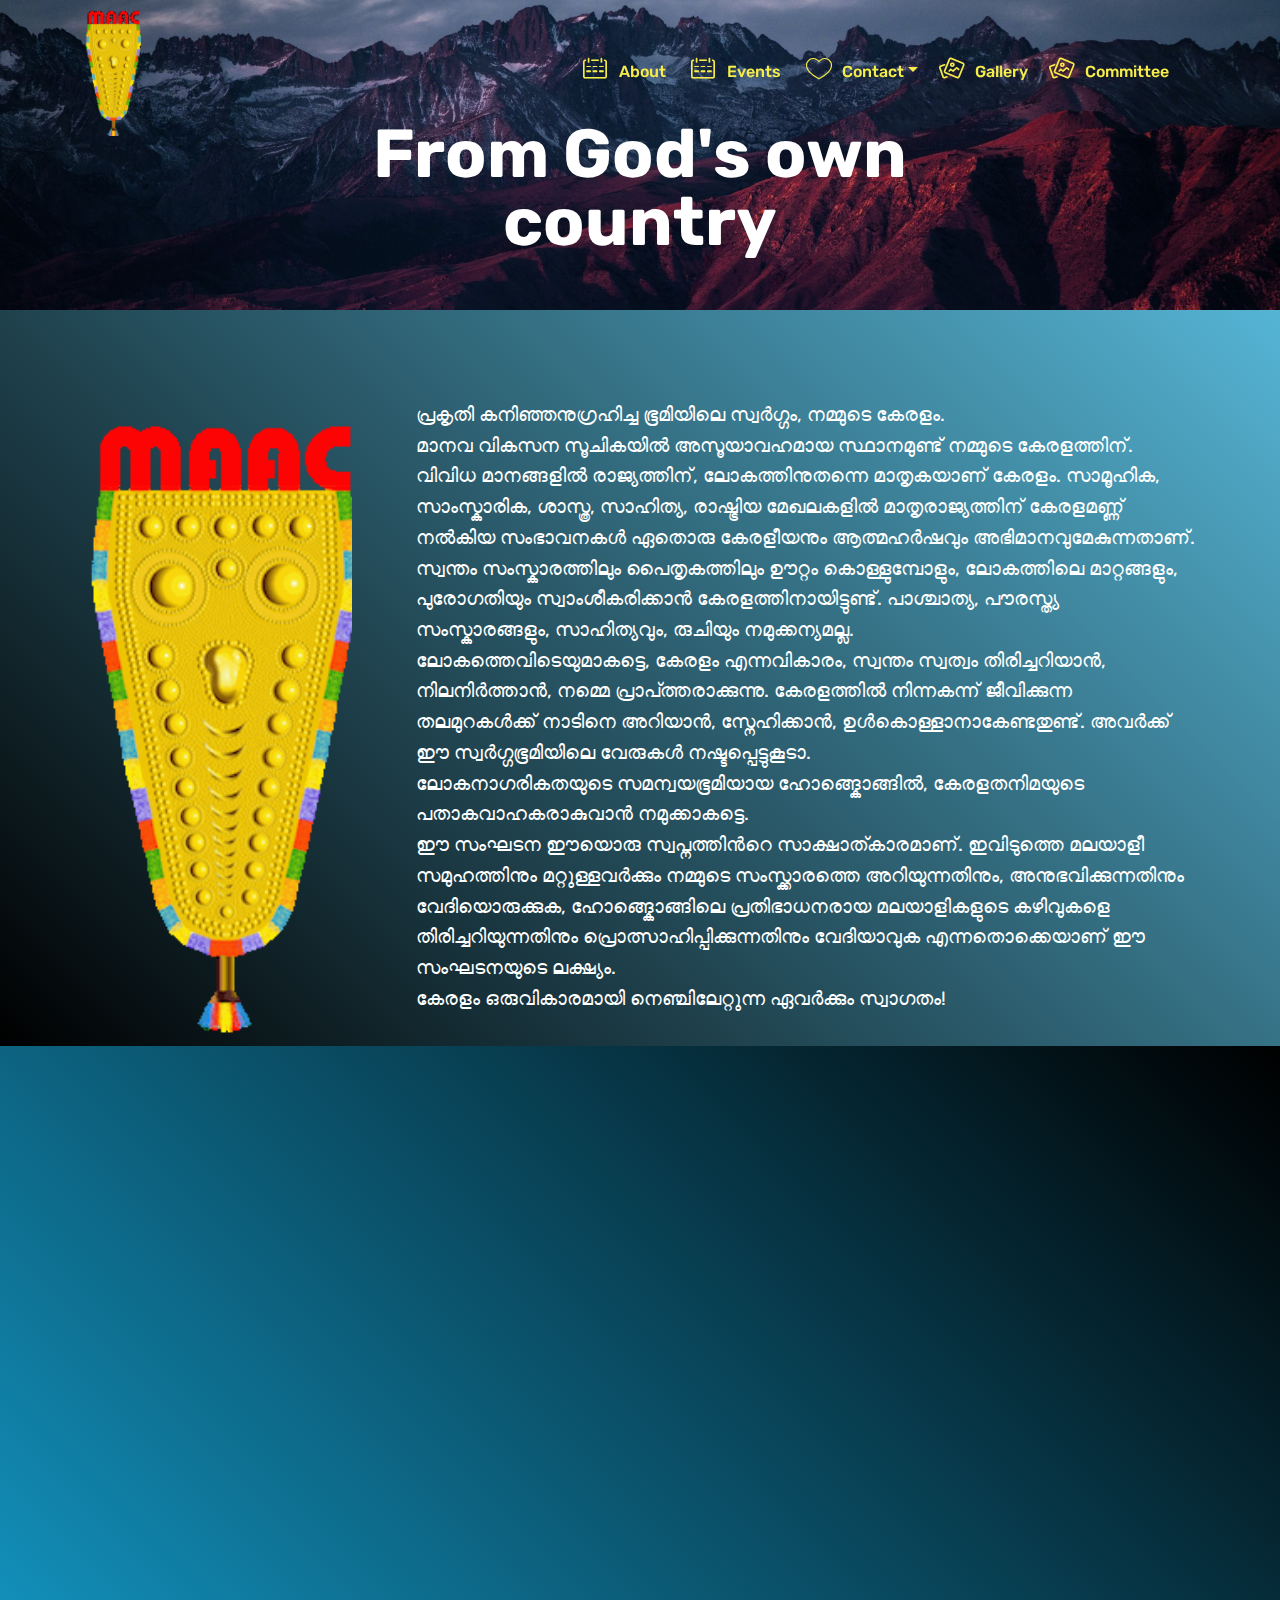
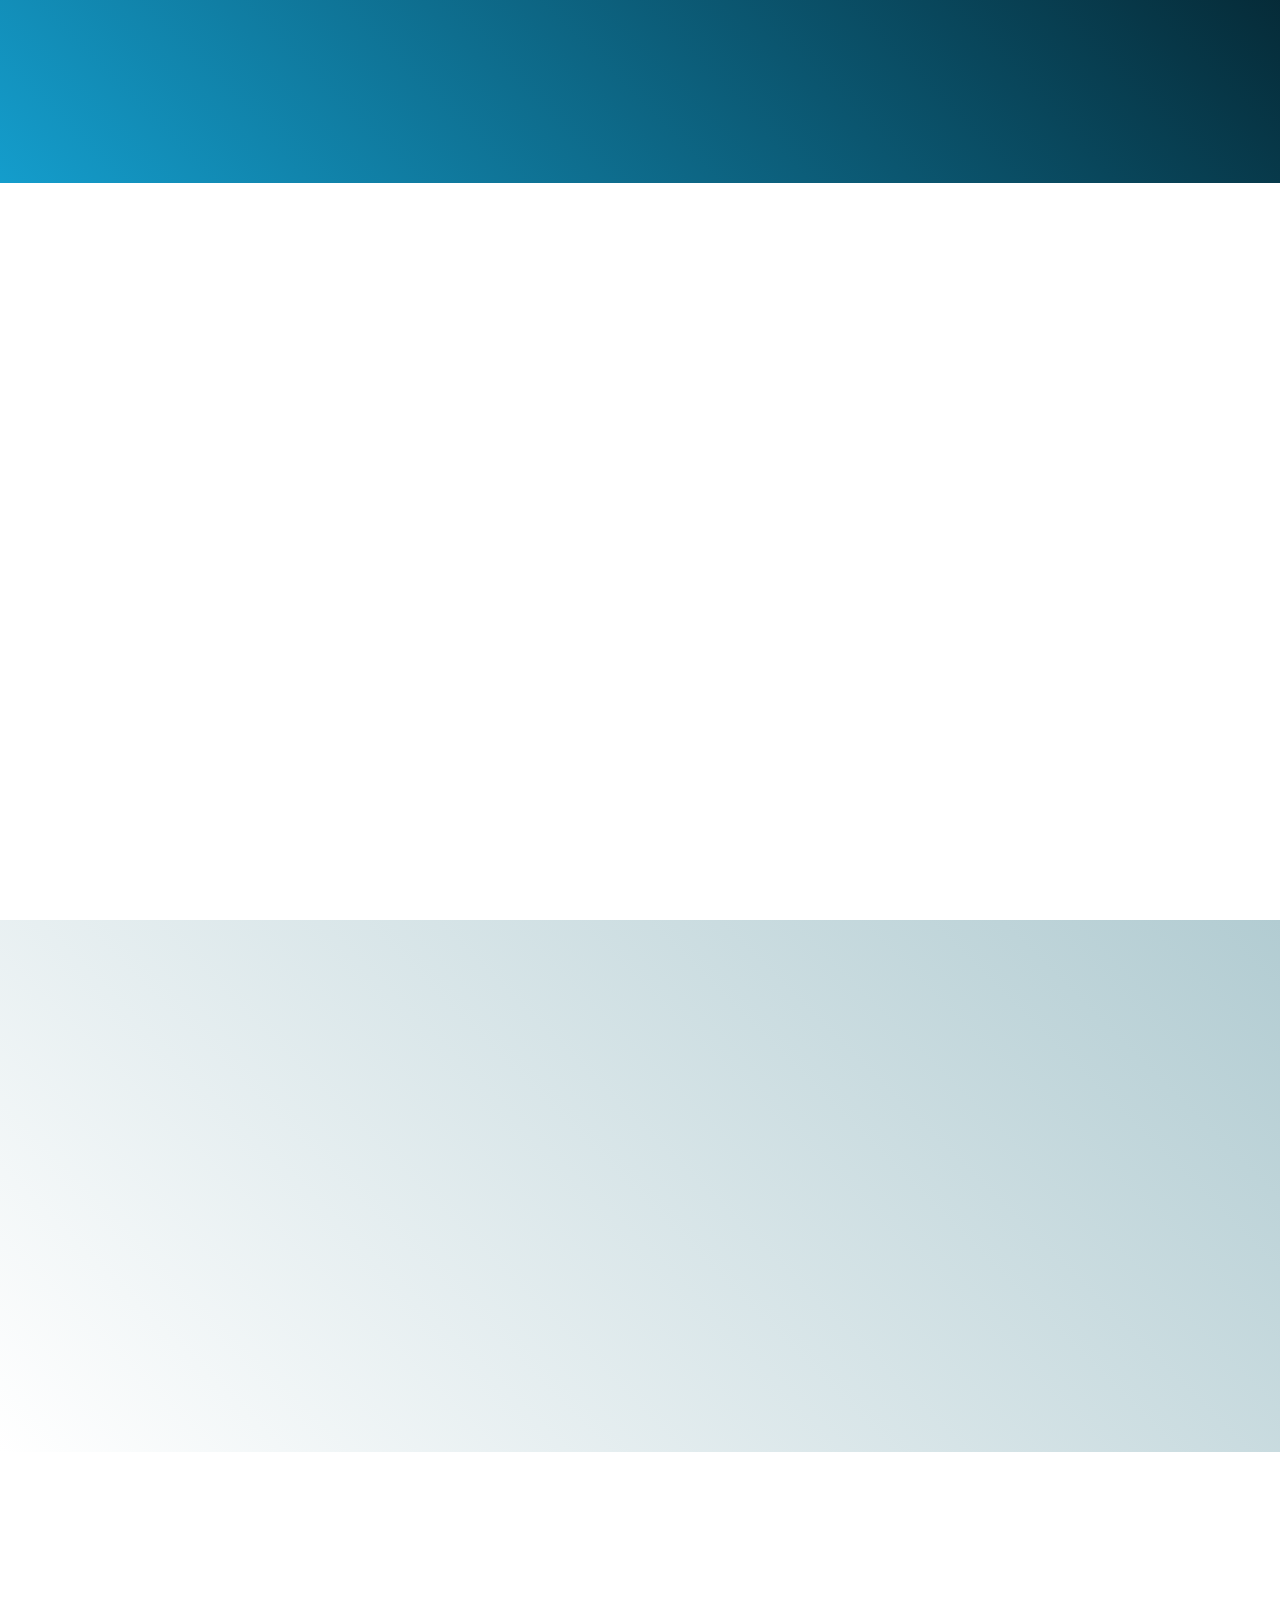
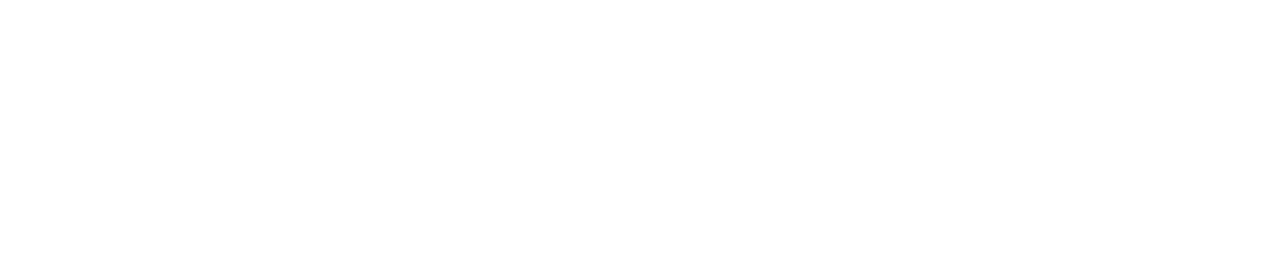
==== commit 08ba694c: "14feb" ====
--- a/about.html
+++ b/about.html
@@ -12,13 +12,12 @@
   <link rel="stylesheet" href="assets/web/assets/mobirise-icons-bold/mobirise-icons-bold.css">
   <link rel="stylesheet" href="assets/web/assets/mobirise-icons/mobirise-icons.css">
   <link rel="stylesheet" href="assets/tether/tether.min.css">
-  <link rel="stylesheet" href="assets/soundcloud-plugin/style.css">
   <link rel="stylesheet" href="assets/bootstrap/css/bootstrap.min.css">
   <link rel="stylesheet" href="assets/bootstrap/css/bootstrap-grid.min.css">
   <link rel="stylesheet" href="assets/bootstrap/css/bootstrap-reboot.min.css">
+  <link rel="stylesheet" href="assets/socicon/css/styles.css">
+  <link rel="stylesheet" href="assets/dropdown/css/style.css">
   <link rel="stylesheet" href="assets/animatecss/animate.min.css">
-  <link rel="stylesheet" href="assets/dropdown/css/style.css">
-  <link rel="stylesheet" href="assets/socicon/css/styles.css">
   <link rel="stylesheet" href="assets/theme/css/style.css">
   <link rel="stylesheet" href="assets/mobirise/css/mbr-additional.css" type="text/css">
   
@@ -50,19 +49,13 @@
             </div>
         </div>
         <div class="collapse navbar-collapse" id="navbarSupportedContent">
-            <ul class="navbar-nav nav-dropdown nav-right" data-app-modern-menu="true"><li class="nav-item">
-                    <a class="nav-link link text-success display-4" href="committee.html"><span class="mbri-users mbr-iconfont mbr-iconfont-btn"></span>Committee&nbsp;</a>
-                </li><li class="nav-item"><a class="nav-link link text-success display-4" href="events.html"><span class="mbrib-calendar mbr-iconfont mbr-iconfont-btn"></span>Events&nbsp;</a></li><li class="nav-item"><a class="nav-link link text-success display-4" href="gallery.html"><span class="mbrib-image-gallery mbr-iconfont mbr-iconfont-btn"></span>Gallery</a></li>
-                <li class="nav-item dropdown">
-                    <a class="nav-link link text-success display-4" href="about.html" aria-expanded="true"><span class="mbrib-search mbr-iconfont mbr-iconfont-btn"></span>About Us
-                    </a>
-                </li><li class="nav-item dropdown"><a class="nav-link link text-success dropdown-toggle display-4" href="contact.html" data-toggle="dropdown-submenu" aria-expanded="false"><span class="mbri-hearth mbr-iconfont mbr-iconfont-btn"></span>Contact</a><div class="dropdown-menu"><a class="text-success dropdown-item display-4" href="contact.html#form1-1x">Enquiry</a><a class="text-success dropdown-item display-4" href="contact.html#header15-14" aria-expanded="false">Registration</a></div></li></ul>
+            <ul class="navbar-nav nav-dropdown nav-right" data-app-modern-menu="true"><li class="nav-item"><a class="nav-link link text-success display-4" href="about.html"><span class="mbrib-calendar mbr-iconfont mbr-iconfont-btn"></span>About&nbsp;</a></li><li class="nav-item"><a class="nav-link link text-success display-4" href="events.html"><span class="mbrib-calendar mbr-iconfont mbr-iconfont-btn"></span>Events&nbsp;</a></li><li class="nav-item dropdown"><a class="nav-link link text-success dropdown-toggle display-4" href="contact.html" data-toggle="dropdown-submenu" aria-expanded="false"><span class="mbri-hearth mbr-iconfont mbr-iconfont-btn"></span>Contact</a><div class="dropdown-menu"><a class="text-success dropdown-item display-4" href="contact.html#form1-1x">Enquiry</a><a class="text-success dropdown-item display-4" href="contact.html#header15-14" aria-expanded="false">Registration</a></div></li><li class="nav-item"><a class="nav-link link text-success display-4" href="gallery.html"><span class="mbrib-image-gallery mbr-iconfont mbr-iconfont-btn"></span>Gallery</a></li><li class="nav-item"><a class="nav-link link text-success display-4" href="committee.html"><span class="mbrib-image-gallery mbr-iconfont mbr-iconfont-btn"></span>Committee</a></li><li class="nav-item"><a class="nav-link link text-success display-4" href="gallery.html"></a></li></ul>
             
         </div>
     </nav>
 </section>
 
-<section class="engine"><a href="https://mobirise.ws/b">best web site creator</a></section><section class="mbr-section content5 cid-qIkehe724Z mbr-parallax-background" id="content5-1m">
+<section class="engine"><a href="https://mobirise.ws/h">make your own website</a></section><section class="mbr-section content5 cid-qIkehe724Z mbr-parallax-background" id="content5-1m">
 
     
 
@@ -80,17 +73,54 @@
     </div>
 </section>
 
-<section class="mbr-section article content10 cid-qIkelNP6CT" id="content10-1p">
-    
-     
-
-    <div class="container">
-        <div class="inner-container" style="width: 66%;">
-            <hr class="line" style="width: 25%;">
-            <div class="section-text align-center mbr-white mbr-fonts-style display-5">In Hong Kong, we should explore opportunities to promote our rich culture and heritage. It must be shared, and passed on, that in the future our true roots, spread out in the paradise on earth, will not remain an enigma to our younger generations. We should help our youngsters, to become the future ambassadors of our heritage in Hong Kong, and its people sans cultures, that makes Hong Kong a true world city.<div>The Malayali Association of Hong Kong is an attempt to contribute in this process.&nbsp;</div></div>
-            <hr class="line" style="width: 25%;">
-        </div>
-    </div>
+<section class="header3 cid-qJBCG7vN0m" id="header3-22">
+
+    
+
+    
+
+    <div class="container">
+        <div class="media-container-row">
+            <div class="mbr-figure" style="width: 40%;">
+                <img src="assets/images/logo-maac-full-resolution-copy1.gif" alt="Mobirise" title="">
+            </div>
+
+            <div class="media-content">
+                
+                
+                <div class="mbr-section-text mbr-white pb-3 ">
+                    <p class="mbr-text mbr-fonts-style display-7">പ്രകൃതി കനിഞ്ഞനുഗ്രഹിച്ച ഭൂമിയിലെ സ്വർഗ്ഗം, നമ്മുടെ കേരളം.<br>മാനവ വികസന സൂചികയിൽ അസൂയാവഹമായ സ്ഥാനമുണ്ട് നമ്മുടെ കേരളത്തിന്‌. വിവിധ മാനങ്ങളിൽ രാജ്യത്തിന്‌, ലോകത്തിനുതന്നെ മാതൃകയാണ് കേരളം. സാമൂഹിക, സാംസ്കാരിക, ശാസ്ത്ര, സാഹിത്യ, രാഷ്ട്രിയ മേഖലകളിൽ മാതൃരാജ്യത്തിന്‌ കേരളമണ്ണ് നൽകിയ സംഭാവനകൾ ഏതൊരു കേരളീയനും ആത്മഹർഷവും അഭിമാനവുമേകുന്നതാണ്. സ്വന്തം സംസ്കാരത്തിലും പൈതൃകത്തിലും ഊറ്റം കൊള്ളുമ്പോളും, ലോകത്തിലെ മാറ്റങ്ങളും, പുരോഗതിയും സ്വാംശീകരിക്കാൻ കേരളത്തിനായിട്ടുണ്ട്. പാശ്ചാത്യ, പൗരസ്ത്യ സംസ്കാരങ്ങളും, സാഹിത്യവും, രുചിയും നമുക്കന്യമല്ല.<br>ലോകത്തെവിടെയുമാകട്ടെ, കേരളം എന്നവികാരം, സ്വന്തം സ്വത്വം തിരിച്ചറിയാൻ, നിലനിർത്താൻ, നമ്മെ പ്രാപ്ത്തരാക്കുന്നു. കേരളത്തിൽ നിന്നകന്ന് ജീവിക്കുന്ന തലമുറകൾക്ക് നാടിനെ അറിയാൻ, സ്നേഹിക്കാൻ, ഉൾകൊള്ളാനാകേണ്ടതുണ്ട്. അവർക്ക് ഈ സ്വർഗ്ഗഭൂമിയിലെ വേരുകൾ നഷ്ടപ്പെട്ടുകൂടാ.<br>ലോകനാഗരികതയുടെ സമന്വയഭൂമിയായ ഹോങ്ങ്കൊങ്ങിൽ, കേരളതനിമയുടെ പതാകവാഹകരാകുവാൻ നമുക്കാകട്ടെ.<br>ഈ സംഘടന ഈയൊരു സ്വപ്നത്തിൻറെ സാക്ഷാത്കാരമാണ്. ഇവിടുത്തെ മലയാളീ സമുഹത്തിനും മറ്റുള്ളവർക്കും നമ്മുടെ സംസ്ക്കാരത്തെ അറിയുന്നതിനും, അനുഭവിക്കുന്നതിനും വേദിയൊരുക്കുക, ഹോങ്ങ്കൊങ്ങിലെ പ്രതിഭാധനരായ മലയാളികളുടെ കഴിവുകളെ തിരിച്ചറിയുന്നതിനും പ്രൊത്സാഹിപ്പിക്കുന്നതിനും വേദിയാവുക എന്നതൊക്കെയാണ് ഈ സംഘടനയുടെ ലക്ഷ്യം.<br>കേരളം ഒരുവികാരമായി നെഞ്ചിലേറ്റുന്ന ഏവർക്കും സ്വാഗതം!</p>
+                </div>
+                
+            </div>
+        </div>
+    </div>
+
+</section>
+
+<section class="header3 cid-qJBCGUK7Hd" id="header3-23">
+
+    
+
+    
+
+    <div class="container">
+        <div class="media-container-row">
+            <div class="mbr-figure" style="width: 40%;">
+                <img src="assets/images/logo-maac-full-resolution-copy1.gif" alt="Mobirise" title="">
+            </div>
+
+            <div class="media-content">
+                
+                
+                <div class="mbr-section-text mbr-white pb-3 ">
+                    <p class="mbr-text mbr-fonts-style display-7">Our Kerala, with all its blessings nature has showered upon us, is truly a paradise on earth. We have nurtured Kerala through our hard work, that today we have enviable human indices in Kerala. We have strived best to preserve our cultural heritage and enjoy our unique cuisines, a profound Malayali statement of how we have assimilated the finest from the orient to the far west. With all our contributions to the motherland, transcending literary, scientific, political, social and cultural landscapes, we too can proudly claim, "to be an Indian from Kerala."<br>In Hong Kong too, we should explore opportunities to promote our rich culture and heritage. It must be shared, and passed on, that in the future our true roots, spread out in the paradise on earth, will not remain an enigma to our younger generations. We should help our youngsters, to become the future ambassadors of our heritage in Hong Kong, and its people sans cultures, that makes Hong Kong a true world city.<br>The Malayali Association of Hong Kong is an attempt to contribute in this process. The Association aims to promote the rich Malayali culture, and to make it available through exchanges in the form of art, music and literary events among the Malayali community here and to the rest of Hong Kong. The Association will organise cultural events and leisure activities, and will encourage talents within our community in Hong Kong by adequately recognising them.<br><br>A hearty welcome to everyone, who belongs to Kerala.</p>
+                </div>
+                
+            </div>
+        </div>
+    </div>
+
 </section>
 
 <section class="mbr-section article content11 cid-qIkewXUVEz" id="content11-1q">
@@ -102,91 +132,9 @@
                 <ol>
                     <li><strong>MOBILE FRIENDLY</strong> - In Hong Kong too, we should explore opportunities to promote our rich culture and heritage. It must be shared, and passed on, that in the future our true roots, spread out in the paradise on earth, will not remain an enigma to our younger generations. We should help our youngsters, to become the future ambassadors of our heritage in Hong Kong, and its people sans cultures, that makes Hong Kong a true world city.</li><li>The Malayali Association of Hong Kong is an attempt to contribute in this process.&nbsp;</li>
                     <li><strong>EASY AND SIMPLE</strong> - In Hong Kong too, we should explore opportunities to promote our rich culture and heritage. It must be shared, and passed on, that in the future our true roots, spread out in the paradise on earth, will not remain an enigma to our younger generations. We should help our youngsters, to become the future ambassadors of our heritage in Hong Kong, and its people sans cultures, that makes Hong Kong a true world city.</li><li>The Malayali Association of Hong Kong is an attempt to contribute in this process.&nbsp;</li>
-                    <li><strong>UNIQUE STYLES</strong> - In Hong Kong too, we should explore opportunities to promote our rich culture and heritage. It must be shared, and passed on, that in the future our true roots, spread out in the paradise on earth, will not remain an enigma to our younger generations. We should help our youngsters, to become the future ambassadors of our heritage in Hong Kong, and its people sans cultures, that makes Hong Kong a true world city.</li><li>The Malayali Association of Hong Kong is an attempt to contribute in this process.&nbsp;</li>
                 </ol>
             </div>
         </div>
-    </div>
-</section>
-
-<section class="mbr-section article content3 cid-qIkexZc1fU" id="content3-1r">
-      
-     
-
-    <div class="container">
-        <div class="media-container-row">
-            <div class="row col-12 col-md-8">
-                <div class="col-12 col-md-6 pr-lg-4 mbr-text mbr-fonts-style display-7">In Hong Kong too, we should explore opportunities to promote our rich culture and heritage. It must be shared, and passed on, that in the future our true roots, spread out in the paradise on earth, will not remain an enigma to our younger generations. We should help our youngsters, to become the future ambassadors of our heritage in Hong Kong, and its people sans cultures, that makes Hong Kong a true world city.<div><br></div></div>
-                <div class="col-12 col-md-6 pl-lg-4 mbr-text mbr-fonts-style display-7">In Hong Kong too, we should explore opportunities to promote our rich culture and heritage. It must be shared, and passed on, that in the future our true roots, spread out in the paradise on earth, will not remain an enigma to our younger generations. We should help our youngsters, to become the future ambassadors of our heritage in Hong Kong, and its people sans cultures, that makes Hong Kong a true world city.<div>&nbsp;</div></div>
-            </div>
-        </div>
-    </div>
-</section>
-
-<section class="mbr-section content6 cid-qIkeylfkaC" id="content6-1s">
-    
-     
-    
-    <div class="container">
-        <div class="media-container-row">
-            <div class="col-12 col-md-8">
-                <div class="media-container-row">
-                    <div class="mbr-figure" style="width: 60%;">
-                      <img src="assets/images/01.jpg" alt="Mobirise">  
-                    </div>
-                    <div class="media-content">
-                        <div class="mbr-section-text">
-                            <p class="mbr-text mb-0 mbr-fonts-style display-7">
-                               <strong>MAAC - Sub-heading2</strong><strong><br></strong>The Malayali Association of Hong Kong is an attempt to contribute in this process. The Association aims to promote the rich Malayali culture, and to make it available through exchanges in the form of art, music and literary events among the Malayali community here and to the rest of Hong Kong.&nbsp;<br></p>
-                        </div>
-                    </div>
-                </div>
-            </div>
-        </div>
-    </div>
-</section>
-
-<section class="mbr-section content7 cid-qIkezFhgXq" id="content7-1t">
-          
-    
-
-    <div class="container">
-        <div class="media-container-row">
-            <div class="col-12 col-md-8">
-                <div class="media-container-row">
-                    <div class="media-content">
-                        <div class="mbr-section-text">
-                            <p class="mbr-text align-right mb-0 mbr-fonts-style display-7">
-                               <strong>MAAC Sub-heading 2</strong><strong><br></strong>The Association will organise cultural events and leisure activities, and will encourage talents within our community in Hong Kong by adequately recognising them.<br></p>
-                        </div>
-                    </div>
-                    <div class="mbr-figure" style="width: 60%;">
-                     <img src="assets/images/01.jpg" alt="Mobirise">  
-                    </div>
-                </div>
-            </div>
-        </div>
-    </div>
-</section>
-
-<section class="cid-qIkeBD0TcU" id="content15-1u">
-    
-    <div class="container">
-            <div class="media-container-row" style="width: 66%;">
-                <div class="img-item item1" style="width: 62%;">
-                    <div class="img-cont">
-                        <img src="assets/images/05.jpg">
-                        
-                    </div>
-
-                </div>
-                <div class="img-item">
-                    <div class="img-cont">
-                        <img src="assets/images/04.jpg">
-                        
-                    </div>
-                </div>
-            </div>
     </div>
 </section>
 
@@ -196,12 +144,12 @@
     
     <figure class="mbr-figure align-center container">
         <div class="video-block" style="width: 66%;">
-            <div><iframe class="mbr-embedded-video" src="https://www.youtube.com/embed/uNCr7NdOJgw?rel=0&amp;amp;showinfo=0&amp;autoplay=0&amp;loop=0" width="1280" height="720" frameborder="0" allowfullscreen></iframe></div>
+            <div><iframe class="mbr-embedded-video" src="https://www.youtube.com/embed/uNCr7NdOJgw?rel=0&amp;amp;showinfo=0&amp;autoplay=1&amp;loop=1&amp;playlist=uNCr7NdOJgw" width="1280" height="720" frameborder="0" allowfullscreen></iframe></div>
         </div>
     </figure>
 </section>
 
-<section class="cid-qIkeaDXWZQ mbr-reveal" id="footer1-1l">
+<section class="cid-qJBQxrP57g mbr-reveal" id="footer1-24">
 
     
 
@@ -212,7 +160,7 @@
             <div class="col-12 col-md-3">
                 <div class="media-wrap">
                     <a href="index.html">
-                        <img src="assets/images/maac-logo-small-65x12027.png" alt="Mobirise" title="">
+                        <img src="assets/images/maac-logo-small-65x12014.png" alt="Mobirise" title="">
                     </a>
                 </div>
             </div>
@@ -221,24 +169,20 @@
                     Address
                 </h5>
                 <p class="mbr-text">
-                    1234 Street Name
-                    <br>City, AA 99999
-                </p>
+                    Unit 1905 &nbsp; &nbsp; &nbsp; &nbsp; &nbsp; &nbsp; &nbsp; &nbsp; &nbsp; &nbsp;&nbsp;<br>Empress Plaza<br>Chatham Rd. South<br>Tsim Sha Tsui</p>
             </div>
             <div class="col-12 col-md-3 mbr-fonts-style display-7">
                 <h5 class="pb-3">
                     Contacts
                 </h5>
                 <p class="mbr-text">
-                    Email: info@malayalihk.org &nbsp; &nbsp; &nbsp; &nbsp; &nbsp; &nbsp; Phone: +1 (0) 000 0000 001
-                    <br>Fax: +1 (0) 000 0000 002
-                </p>
+                    Email: info@malayalihk.org &nbsp; Phone: +852 2367 0566 &nbsp; &nbsp; &nbsp; &nbsp; &nbsp; &nbsp; &nbsp; &nbsp; &nbsp; &nbsp;&nbsp;<br></p>
             </div>
             <div class="col-12 col-md-3 mbr-fonts-style display-7">
                 <h5 class="pb-3">
                     Links
                 </h5>
-                <p class="mbr-text"><a href="index.html">Consulate General of India&nbsp;</a><br><a href="index.html">HK Immigration Dept.&nbsp;</a><br><a href="index.html">Other useful information</a></p>
+                <p class="mbr-text"><a href="https://www.cgihk.gov.in" target="_blank" class="text-primary">Consulate General of India&nbsp;</a><br><a href="http://www.immd.gov.hk/eng/" target="_blank" class="text-primary">HK Immigration Dept.&nbsp;</a><br><a href="index.html" class="text-primary">Other useful information</a></p>
             </div>
         </div>
         <div class="footer-lower">
@@ -256,35 +200,19 @@
                 <div class="col-md-6">
                     <div class="social-list align-right">
                         <div class="soc-item">
-                            <a href="https://twitter.com/mobirise" target="_blank">
-                                <span class="socicon-twitter socicon mbr-iconfont mbr-iconfont-social"></span>
+                            <a href="https://www.youtube.com/playlist?list=PLXgnuLVVUkCQf81BxHJwfu4XNoGy-ksBW" target="_blank">
+                                <span class="mbr-iconfont mbr-iconfont-social socicon-youtube socicon" style="color: rgb(204, 41, 82);"></span>
                             </a>
                         </div>
                         <div class="soc-item">
-                            <a href="https://www.facebook.com/pages/Mobirise/1616226671953247" target="_blank">
-                                <span class="socicon-facebook socicon mbr-iconfont mbr-iconfont-social"></span>
+                            <a href="https://www.facebook.com/groups/malayalihk/" target="_blank">
+                                <span class="mbr-iconfont mbr-iconfont-social socicon-facebook socicon" style="color: rgb(255, 255, 255);"></span>
                             </a>
                         </div>
-                        <div class="soc-item">
-                            <a href="https://www.youtube.com/c/mobirise" target="_blank">
-                                <span class="socicon-youtube socicon mbr-iconfont mbr-iconfont-social"></span>
-                            </a>
-                        </div>
-                        <div class="soc-item">
-                            <a href="https://instagram.com/mobirise" target="_blank">
-                                <span class="socicon-instagram socicon mbr-iconfont mbr-iconfont-social"></span>
-                            </a>
-                        </div>
-                        <div class="soc-item">
-                            <a href="https://plus.google.com/u/0/+Mobirise" target="_blank">
-                                <span class="socicon-googleplus socicon mbr-iconfont mbr-iconfont-social"></span>
-                            </a>
-                        </div>
-                        <div class="soc-item">
-                            <a href="https://www.behance.net/Mobirise" target="_blank">
-                                <span class="socicon-behance socicon mbr-iconfont mbr-iconfont-social"></span>
-                            </a>
-                        </div>
+                        
+                        
+                        
+                        
                     </div>
                 </div>
             </div>
@@ -297,11 +225,11 @@
   <script src="assets/popper/popper.min.js"></script>
   <script src="assets/tether/tether.min.js"></script>
   <script src="assets/bootstrap/js/bootstrap.min.js"></script>
-  <script src="assets/smoothscroll/smooth-scroll.js"></script>
+  <script src="assets/parallax/jarallax.min.js"></script>
   <script src="assets/viewportchecker/jquery.viewportchecker.js"></script>
   <script src="assets/dropdown/js/script.min.js"></script>
   <script src="assets/touchswipe/jquery.touch-swipe.min.js"></script>
-  <script src="assets/parallax/jarallax.min.js"></script>
+  <script src="assets/smoothscroll/smooth-scroll.js"></script>
   <script src="assets/theme/js/script.js"></script>
   
   
--- a/assets/mobirise/css/mbr-additional.css
+++ b/assets/mobirise/css/mbr-additional.css
@@ -1759,88 +1759,102 @@
   padding-bottom: 0px;
   background: linear-gradient(45deg, #0f7699, #9f9432);
 }
-.cid-qIk15xQpIB {
-  padding-top: 90px;
-  padding-bottom: 0px;
-  background-image: url("../../../assets/images/mbr-1-720x1080.jpg");
-}
-@media (min-width: 992px) {
-  .cid-qIk15xQpIB .mbr-figure {
-    padding-right: 4rem;
-  }
-}
-@media (max-width: 991px) {
-  .cid-qIk15xQpIB .mbr-figure {
-    padding-bottom: 3rem;
-  }
-}
-@media (max-width: 767px) {
-  .cid-qIk15xQpIB .mbr-text {
-    text-align: center;
-  }
-}
-.cid-qIk1FP3FEK {
-  padding-top: 0px;
-  padding-bottom: 90px;
-  background-image: url("../../../assets/images/mbr-3-720x1080.jpg");
-}
-.cid-qIk1FP3FEK .media-container-row {
-  flex-direction: row-reverse;
-}
-@media (min-width: 992px) {
-  .cid-qIk1FP3FEK .mbr-figure {
-    padding-right: 4rem;
-    padding-right: 0;
-    padding-left: 4rem;
-  }
-}
-@media (max-width: 991px) {
-  .cid-qIk1FP3FEK .mbr-figure {
-    padding-bottom: 3rem;
-  }
-}
-@media (max-width: 767px) {
-  .cid-qIk1FP3FEK .mbr-text {
-    text-align: center;
-  }
-}
-.cid-qwTU7JRasA {
+.cid-qJBCtmHSQj {
   padding-top: 60px;
   padding-bottom: 60px;
-  background-color: #2e2e2e;
+  background-color: #ffffff;
+  position: relative;
+}
+.cid-qJBCtmHSQj p {
+  color: #767676;
+}
+.cid-qJBCtmHSQj .mbr-section-subtitle {
+  color: #767676;
+  font-weight: 300;
+}
+.cid-qJBCtmHSQj .toggle-content {
+  flex-basis: 100%;
+  -webkit-flex-basis: 100%;
+}
+.cid-qJBCtmHSQj .card {
+  border-radius: 0px;
+  margin-bottom: -1px;
+}
+.cid-qJBCtmHSQj .card .card-header {
+  border-radius: 0px;
+  border: 0px;
+  padding: 0;
+}
+.cid-qJBCtmHSQj .card .card-header a.panel-title {
+  margin-bottom: 0;
+  margin-top: -1px;
+  font-weight: 500;
+  font-style: normal;
+  display: block;
+  text-decoration: none !important;
+}
+.cid-qJBCtmHSQj .card .card-header a.panel-title:focus {
+  text-decoration: none !important;
+}
+.cid-qJBCtmHSQj .card .card-header a.panel-title h4 {
+  border: 1px solid #dfdfdf;
+  padding: 1.3rem 2rem;
+  margin-bottom: 0;
+}
+.cid-qJBCtmHSQj .card .card-header a.panel-title h4 .sign {
+  padding-right: 1rem;
+}
+.cid-qJBCtmHSQj .mbr-figure {
+  align-self: flex-start;
+  -webkit-align-self: flex-start;
+}
+@media (max-width: 991px) {
+  .cid-qJBCtmHSQj .mbr-figure {
+    padding-top: 2rem;
+  }
+}
+@media (min-width: 992px) {
+  .cid-qJBCtmHSQj .mbr-figure {
+    padding-left: 4rem;
+  }
+}
+.cid-qJBSnf4egX {
+  padding-top: 60px;
+  padding-bottom: 60px;
+  background-color: #262625;
 }
 @media (max-width: 767px) {
-  .cid-qwTU7JRasA .content {
+  .cid-qJBSnf4egX .content {
     text-align: center;
   }
-  .cid-qwTU7JRasA .content > div:not(:last-child) {
+  .cid-qJBSnf4egX .content > div:not(:last-child) {
     margin-bottom: 2rem;
   }
 }
 @media (max-width: 767px) {
-  .cid-qwTU7JRasA .media-wrap {
+  .cid-qJBSnf4egX .media-wrap {
     margin-bottom: 1rem;
   }
 }
-.cid-qwTU7JRasA .media-wrap .mbr-iconfont-logo {
+.cid-qJBSnf4egX .media-wrap .mbr-iconfont-logo {
   font-size: 7.5rem;
   color: #f36;
 }
-.cid-qwTU7JRasA .media-wrap img {
+.cid-qJBSnf4egX .media-wrap img {
   height: 6rem;
 }
 @media (max-width: 767px) {
-  .cid-qwTU7JRasA .footer-lower .copyright {
+  .cid-qJBSnf4egX .footer-lower .copyright {
     margin-bottom: 1rem;
     text-align: center;
   }
 }
-.cid-qwTU7JRasA .footer-lower hr {
+.cid-qJBSnf4egX .footer-lower hr {
   margin: 1rem 0;
   border-color: #fff;
   opacity: .05;
 }
-.cid-qwTU7JRasA .footer-lower .social-list {
+.cid-qJBSnf4egX .footer-lower .social-list {
   padding-left: 0;
   margin-bottom: 0;
   list-style: none;
@@ -1849,24 +1863,24 @@
   justify-content: flex-end;
   -webkit-justify-content: flex-end;
 }
-.cid-qwTU7JRasA .footer-lower .social-list .mbr-iconfont-social {
+.cid-qJBSnf4egX .footer-lower .social-list .mbr-iconfont-social {
   font-size: 1.3rem;
   color: #fff;
 }
-.cid-qwTU7JRasA .footer-lower .social-list .soc-item {
+.cid-qJBSnf4egX .footer-lower .social-list .soc-item {
   margin: 0 .5rem;
 }
-.cid-qwTU7JRasA .footer-lower .social-list a {
+.cid-qJBSnf4egX .footer-lower .social-list a {
   margin: 0;
   opacity: .5;
   -webkit-transition: .2s linear;
   transition: .2s linear;
 }
-.cid-qwTU7JRasA .footer-lower .social-list a:hover {
+.cid-qJBSnf4egX .footer-lower .social-list a:hover {
   opacity: 1;
 }
 @media (max-width: 767px) {
-  .cid-qwTU7JRasA .footer-lower .social-list {
+  .cid-qJBSnf4egX .footer-lower .social-list {
     justify-content: center;
     -webkit-justify-content: center;
   }
@@ -2290,43 +2304,43 @@
   display: block;
   text-align: center;
 }
-.cid-qIkaGTCY5R {
+.cid-qJBSx852cs {
   padding-top: 60px;
   padding-bottom: 60px;
-  background-color: #2e2e2e;
+  background-color: #262625;
 }
 @media (max-width: 767px) {
-  .cid-qIkaGTCY5R .content {
+  .cid-qJBSx852cs .content {
     text-align: center;
   }
-  .cid-qIkaGTCY5R .content > div:not(:last-child) {
+  .cid-qJBSx852cs .content > div:not(:last-child) {
     margin-bottom: 2rem;
   }
 }
 @media (max-width: 767px) {
-  .cid-qIkaGTCY5R .media-wrap {
+  .cid-qJBSx852cs .media-wrap {
     margin-bottom: 1rem;
   }
 }
-.cid-qIkaGTCY5R .media-wrap .mbr-iconfont-logo {
+.cid-qJBSx852cs .media-wrap .mbr-iconfont-logo {
   font-size: 7.5rem;
   color: #f36;
 }
-.cid-qIkaGTCY5R .media-wrap img {
+.cid-qJBSx852cs .media-wrap img {
   height: 6rem;
 }
 @media (max-width: 767px) {
-  .cid-qIkaGTCY5R .footer-lower .copyright {
+  .cid-qJBSx852cs .footer-lower .copyright {
     margin-bottom: 1rem;
     text-align: center;
   }
 }
-.cid-qIkaGTCY5R .footer-lower hr {
+.cid-qJBSx852cs .footer-lower hr {
   margin: 1rem 0;
   border-color: #fff;
   opacity: .05;
 }
-.cid-qIkaGTCY5R .footer-lower .social-list {
+.cid-qJBSx852cs .footer-lower .social-list {
   padding-left: 0;
   margin-bottom: 0;
   list-style: none;
@@ -2335,32 +2349,37 @@
   justify-content: flex-end;
   -webkit-justify-content: flex-end;
 }
-.cid-qIkaGTCY5R .footer-lower .social-list .mbr-iconfont-social {
+.cid-qJBSx852cs .footer-lower .social-list .mbr-iconfont-social {
   font-size: 1.3rem;
   color: #fff;
 }
-.cid-qIkaGTCY5R .footer-lower .social-list .soc-item {
+.cid-qJBSx852cs .footer-lower .social-list .soc-item {
   margin: 0 .5rem;
 }
-.cid-qIkaGTCY5R .footer-lower .social-list a {
+.cid-qJBSx852cs .footer-lower .social-list a {
   margin: 0;
   opacity: .5;
   -webkit-transition: .2s linear;
   transition: .2s linear;
 }
-.cid-qIkaGTCY5R .footer-lower .social-list a:hover {
+.cid-qJBSx852cs .footer-lower .social-list a:hover {
   opacity: 1;
 }
 @media (max-width: 767px) {
-  .cid-qIkaGTCY5R .footer-lower .social-list {
+  .cid-qJBSx852cs .footer-lower .social-list {
     justify-content: center;
     -webkit-justify-content: center;
   }
 }
-.cid-qIkbrXVqPo {
+.cid-qJBTzfnEFI {
   padding-top: 90px;
   padding-bottom: 90px;
-  background-color: #b2ccd2;
+  background-image: url("../../../assets/images/mbr-1-715x1080.jpg");
+}
+.cid-qIkbrXVqPo {
+  padding-top: 105px;
+  padding-bottom: 90px;
+  background-color: #cccccc;
 }
 .cid-qIkbrXVqPo .mbr-section-subtitle {
   color: #767676;
@@ -2770,43 +2789,43 @@
     flex-shrink: 0;
   }
 }
-.cid-qIkb2wiv4g {
+.cid-qJBSE5ogCD {
   padding-top: 60px;
   padding-bottom: 60px;
-  background-color: #2e2e2e;
+  background-color: #262625;
 }
 @media (max-width: 767px) {
-  .cid-qIkb2wiv4g .content {
+  .cid-qJBSE5ogCD .content {
     text-align: center;
   }
-  .cid-qIkb2wiv4g .content > div:not(:last-child) {
+  .cid-qJBSE5ogCD .content > div:not(:last-child) {
     margin-bottom: 2rem;
   }
 }
 @media (max-width: 767px) {
-  .cid-qIkb2wiv4g .media-wrap {
+  .cid-qJBSE5ogCD .media-wrap {
     margin-bottom: 1rem;
   }
 }
-.cid-qIkb2wiv4g .media-wrap .mbr-iconfont-logo {
+.cid-qJBSE5ogCD .media-wrap .mbr-iconfont-logo {
   font-size: 7.5rem;
   color: #f36;
 }
-.cid-qIkb2wiv4g .media-wrap img {
+.cid-qJBSE5ogCD .media-wrap img {
   height: 6rem;
 }
 @media (max-width: 767px) {
-  .cid-qIkb2wiv4g .footer-lower .copyright {
+  .cid-qJBSE5ogCD .footer-lower .copyright {
     margin-bottom: 1rem;
     text-align: center;
   }
 }
-.cid-qIkb2wiv4g .footer-lower hr {
+.cid-qJBSE5ogCD .footer-lower hr {
   margin: 1rem 0;
   border-color: #fff;
   opacity: .05;
 }
-.cid-qIkb2wiv4g .footer-lower .social-list {
+.cid-qJBSE5ogCD .footer-lower .social-list {
   padding-left: 0;
   margin-bottom: 0;
   list-style: none;
@@ -2815,24 +2834,24 @@
   justify-content: flex-end;
   -webkit-justify-content: flex-end;
 }
-.cid-qIkb2wiv4g .footer-lower .social-list .mbr-iconfont-social {
+.cid-qJBSE5ogCD .footer-lower .social-list .mbr-iconfont-social {
   font-size: 1.3rem;
   color: #fff;
 }
-.cid-qIkb2wiv4g .footer-lower .social-list .soc-item {
+.cid-qJBSE5ogCD .footer-lower .social-list .soc-item {
   margin: 0 .5rem;
 }
-.cid-qIkb2wiv4g .footer-lower .social-list a {
+.cid-qJBSE5ogCD .footer-lower .social-list a {
   margin: 0;
   opacity: .5;
   -webkit-transition: .2s linear;
   transition: .2s linear;
 }
-.cid-qIkb2wiv4g .footer-lower .social-list a:hover {
+.cid-qJBSE5ogCD .footer-lower .social-list a:hover {
   opacity: 1;
 }
 @media (max-width: 767px) {
-  .cid-qIkb2wiv4g .footer-lower .social-list {
+  .cid-qJBSE5ogCD .footer-lower .social-list {
     justify-content: center;
     -webkit-justify-content: center;
   }
@@ -2884,7 +2903,7 @@
 .cid-qIkcMg0I4F {
   padding-top: 135px;
   padding-bottom: 75px;
-  background-image: url("../../../assets/images/mbr-1494x1080.jpg");
+  background-color: #b2ccd2;
 }
 .cid-qIkcMg0I4F h2 {
   text-align: left;
@@ -3404,43 +3423,43 @@
     flex-shrink: 0;
   }
 }
-.cid-qIkciMeqA8 {
+.cid-qJBStoKswE {
   padding-top: 60px;
   padding-bottom: 60px;
-  background-color: #2e2e2e;
+  background-color: #262625;
 }
 @media (max-width: 767px) {
-  .cid-qIkciMeqA8 .content {
+  .cid-qJBStoKswE .content {
     text-align: center;
   }
-  .cid-qIkciMeqA8 .content > div:not(:last-child) {
+  .cid-qJBStoKswE .content > div:not(:last-child) {
     margin-bottom: 2rem;
   }
 }
 @media (max-width: 767px) {
-  .cid-qIkciMeqA8 .media-wrap {
+  .cid-qJBStoKswE .media-wrap {
     margin-bottom: 1rem;
   }
 }
-.cid-qIkciMeqA8 .media-wrap .mbr-iconfont-logo {
+.cid-qJBStoKswE .media-wrap .mbr-iconfont-logo {
   font-size: 7.5rem;
   color: #f36;
 }
-.cid-qIkciMeqA8 .media-wrap img {
+.cid-qJBStoKswE .media-wrap img {
   height: 6rem;
 }
 @media (max-width: 767px) {
-  .cid-qIkciMeqA8 .footer-lower .copyright {
+  .cid-qJBStoKswE .footer-lower .copyright {
     margin-bottom: 1rem;
     text-align: center;
   }
 }
-.cid-qIkciMeqA8 .footer-lower hr {
+.cid-qJBStoKswE .footer-lower hr {
   margin: 1rem 0;
   border-color: #fff;
   opacity: .05;
 }
-.cid-qIkciMeqA8 .footer-lower .social-list {
+.cid-qJBStoKswE .footer-lower .social-list {
   padding-left: 0;
   margin-bottom: 0;
   list-style: none;
@@ -3449,24 +3468,24 @@
   justify-content: flex-end;
   -webkit-justify-content: flex-end;
 }
-.cid-qIkciMeqA8 .footer-lower .social-list .mbr-iconfont-social {
+.cid-qJBStoKswE .footer-lower .social-list .mbr-iconfont-social {
   font-size: 1.3rem;
   color: #fff;
 }
-.cid-qIkciMeqA8 .footer-lower .social-list .soc-item {
+.cid-qJBStoKswE .footer-lower .social-list .soc-item {
   margin: 0 .5rem;
 }
-.cid-qIkciMeqA8 .footer-lower .social-list a {
+.cid-qJBStoKswE .footer-lower .social-list a {
   margin: 0;
   opacity: .5;
   -webkit-transition: .2s linear;
   transition: .2s linear;
 }
-.cid-qIkciMeqA8 .footer-lower .social-list a:hover {
+.cid-qJBStoKswE .footer-lower .social-list a:hover {
   opacity: 1;
 }
 @media (max-width: 767px) {
-  .cid-qIkciMeqA8 .footer-lower .social-list {
+  .cid-qJBStoKswE .footer-lower .social-list {
     justify-content: center;
     -webkit-justify-content: center;
   }
@@ -3971,43 +3990,43 @@
     flex-shrink: 0;
   }
 }
-.cid-qIkdJsGFe4 {
+.cid-qJBSAXWdzn {
   padding-top: 60px;
   padding-bottom: 60px;
-  background-color: #2e2e2e;
+  background-color: #262625;
 }
 @media (max-width: 767px) {
-  .cid-qIkdJsGFe4 .content {
+  .cid-qJBSAXWdzn .content {
     text-align: center;
   }
-  .cid-qIkdJsGFe4 .content > div:not(:last-child) {
+  .cid-qJBSAXWdzn .content > div:not(:last-child) {
     margin-bottom: 2rem;
   }
 }
 @media (max-width: 767px) {
-  .cid-qIkdJsGFe4 .media-wrap {
+  .cid-qJBSAXWdzn .media-wrap {
     margin-bottom: 1rem;
   }
 }
-.cid-qIkdJsGFe4 .media-wrap .mbr-iconfont-logo {
+.cid-qJBSAXWdzn .media-wrap .mbr-iconfont-logo {
   font-size: 7.5rem;
   color: #f36;
 }
-.cid-qIkdJsGFe4 .media-wrap img {
+.cid-qJBSAXWdzn .media-wrap img {
   height: 6rem;
 }
 @media (max-width: 767px) {
-  .cid-qIkdJsGFe4 .footer-lower .copyright {
+  .cid-qJBSAXWdzn .footer-lower .copyright {
     margin-bottom: 1rem;
     text-align: center;
   }
 }
-.cid-qIkdJsGFe4 .footer-lower hr {
+.cid-qJBSAXWdzn .footer-lower hr {
   margin: 1rem 0;
   border-color: #fff;
   opacity: .05;
 }
-.cid-qIkdJsGFe4 .footer-lower .social-list {
+.cid-qJBSAXWdzn .footer-lower .social-list {
   padding-left: 0;
   margin-bottom: 0;
   list-style: none;
@@ -4016,24 +4035,24 @@
   justify-content: flex-end;
   -webkit-justify-content: flex-end;
 }
-.cid-qIkdJsGFe4 .footer-lower .social-list .mbr-iconfont-social {
+.cid-qJBSAXWdzn .footer-lower .social-list .mbr-iconfont-social {
   font-size: 1.3rem;
   color: #fff;
 }
-.cid-qIkdJsGFe4 .footer-lower .social-list .soc-item {
+.cid-qJBSAXWdzn .footer-lower .social-list .soc-item {
   margin: 0 .5rem;
 }
-.cid-qIkdJsGFe4 .footer-lower .social-list a {
+.cid-qJBSAXWdzn .footer-lower .social-list a {
   margin: 0;
   opacity: .5;
   -webkit-transition: .2s linear;
   transition: .2s linear;
 }
-.cid-qIkdJsGFe4 .footer-lower .social-list a:hover {
+.cid-qJBSAXWdzn .footer-lower .social-list a:hover {
   opacity: 1;
 }
 @media (max-width: 767px) {
-  .cid-qIkdJsGFe4 .footer-lower .social-list {
+  .cid-qJBSAXWdzn .footer-lower .social-list {
     justify-content: center;
     -webkit-justify-content: center;
   }
@@ -4042,30 +4061,6 @@
   padding-top: 120px;
   padding-bottom: 30px;
   background-image: url("../../../assets/images/jumbotron.jpg");
-}
-.cid-qIkelNP6CT {
-  padding-top: 30px;
-  padding-bottom: 30px;
-  background-color: #2e2e2e;
-}
-.cid-qIkelNP6CT .line {
-  background-color: #ffffff;
-  color: #ffffff;
-  align: center;
-  height: 2px;
-  margin: 0 auto;
-}
-.cid-qIkelNP6CT .section-text {
-  padding: 2rem 0;
-  text-align: left;
-}
-.cid-qIkelNP6CT .inner-container {
-  margin: 0 auto;
-}
-@media (max-width: 768px) {
-  .cid-qIkelNP6CT .inner-container {
-    width: 100% !important;
-  }
 }
 .cid-qIkeaDht4O .navbar {
   padding: .5rem 0;
@@ -4441,6 +4436,53 @@
 @media (min-width: 767px) {
   .cid-qIkeaDht4O .menu-logo {
     flex-shrink: 0;
+  }
+}
+.cid-qJBCG7vN0m {
+  padding-top: 90px;
+  padding-bottom: 0px;
+  background-color: #000000;
+  background: linear-gradient(45deg, #000000, #55b4d4);
+}
+@media (min-width: 992px) {
+  .cid-qJBCG7vN0m .mbr-figure {
+    padding-right: 4rem;
+  }
+}
+@media (max-width: 991px) {
+  .cid-qJBCG7vN0m .mbr-figure {
+    padding-bottom: 3rem;
+  }
+}
+@media (max-width: 767px) {
+  .cid-qJBCG7vN0m .mbr-text {
+    text-align: center;
+  }
+}
+.cid-qJBCGUK7Hd {
+  padding-top: 0px;
+  padding-bottom: 90px;
+  background-color: #149dcc;
+  background: linear-gradient(45deg, #149dcc, #000000);
+}
+.cid-qJBCGUK7Hd .media-container-row {
+  flex-direction: row-reverse;
+}
+@media (min-width: 992px) {
+  .cid-qJBCGUK7Hd .mbr-figure {
+    padding-right: 4rem;
+    padding-right: 0;
+    padding-left: 4rem;
+  }
+}
+@media (max-width: 991px) {
+  .cid-qJBCGUK7Hd .mbr-figure {
+    padding-bottom: 3rem;
+  }
+}
+@media (max-width: 767px) {
+  .cid-qJBCGUK7Hd .mbr-text {
+    text-align: center;
   }
 }
 .cid-qIkewXUVEz {
@@ -4479,98 +4521,6 @@
   height: 40px;
   border-radius: 50%;
 }
-.cid-qIkexZc1fU {
-  padding-top: 60px;
-  padding-bottom: 60px;
-  background-color: #ffffff;
-}
-.cid-qIkexZc1fU .mbr-text {
-  color: #767676;
-}
-.cid-qIkeylfkaC {
-  padding-top: 60px;
-  padding-bottom: 60px;
-  background-color: #ffffff;
-}
-@media (min-width: 992px) {
-  .cid-qIkeylfkaC .mbr-figure {
-    padding-right: 4rem;
-  }
-}
-@media (max-width: 992px) {
-  .cid-qIkeylfkaC .mbr-figure {
-    padding-bottom: 1rem;
-  }
-}
-.cid-qIkeylfkaC .mbr-text {
-  color: #767676;
-}
-.cid-qIkezFhgXq {
-  padding-top: 60px;
-  padding-bottom: 60px;
-  background-color: #ffffff;
-}
-@media (min-width: 992px) {
-  .cid-qIkezFhgXq .mbr-figure {
-    padding-left: 4rem;
-  }
-}
-@media (max-width: 992px) {
-  .cid-qIkezFhgXq .mbr-figure {
-    padding-top: 1rem;
-  }
-}
-.cid-qIkezFhgXq .mbr-text {
-  color: #767676;
-}
-.cid-qIkeBD0TcU {
-  padding-top: 45px;
-  padding-bottom: 45px;
-  background: #ffffff;
-}
-.cid-qIkeBD0TcU .media-container-row {
-  margin: 0 auto;
-  align-items: stretch;
-}
-.cid-qIkeBD0TcU .media-container-row .img-item {
-  display: flex;
-  flex-direction: column;
-  justify-content: center;
-  position: relative;
-  width: 100%;
-  z-index: 1;
-}
-.cid-qIkeBD0TcU .media-container-row .img-item .img-cont {
-  position: relative;
-  overflow: hidden;
-}
-.cid-qIkeBD0TcU .media-container-row .img-item .img-cont img {
-  width: 100%;
-}
-.cid-qIkeBD0TcU .media-container-row .img-item .img-cont .img-caption {
-  position: absolute;
-  bottom: 0;
-  width: 100%;
-  z-index: 2;
-  padding: 1rem 1rem;
-  word-break: break-word;
-}
-.cid-qIkeBD0TcU .media-container-row .img-item .img-cont .img-caption p {
-  margin-bottom: 0;
-}
-.cid-qIkeBD0TcU .media-container-row .img-item.item1 {
-  padding: 0 2rem 0 0;
-}
-@media (max-width: 992px) {
-  .cid-qIkeBD0TcU .img-item {
-    width: 100% !important;
-  }
-  .cid-qIkeBD0TcU .img-item.item1 {
-    width: 100%;
-    flex-basis: initial !important;
-    padding: 0 0 2rem 0 !important;
-  }
-}
 .cid-qIkeD8F6vE {
   padding-top: 60px;
   padding-bottom: 60px;
@@ -4585,43 +4535,43 @@
     width: 100% !important;
   }
 }
-.cid-qIkeaDXWZQ {
+.cid-qJBQxrP57g {
   padding-top: 60px;
   padding-bottom: 60px;
-  background-color: #2e2e2e;
+  background-color: #262625;
 }
 @media (max-width: 767px) {
-  .cid-qIkeaDXWZQ .content {
+  .cid-qJBQxrP57g .content {
     text-align: center;
   }
-  .cid-qIkeaDXWZQ .content > div:not(:last-child) {
+  .cid-qJBQxrP57g .content > div:not(:last-child) {
     margin-bottom: 2rem;
   }
 }
 @media (max-width: 767px) {
-  .cid-qIkeaDXWZQ .media-wrap {
+  .cid-qJBQxrP57g .media-wrap {
     margin-bottom: 1rem;
   }
 }
-.cid-qIkeaDXWZQ .media-wrap .mbr-iconfont-logo {
+.cid-qJBQxrP57g .media-wrap .mbr-iconfont-logo {
   font-size: 7.5rem;
   color: #f36;
 }
-.cid-qIkeaDXWZQ .media-wrap img {
+.cid-qJBQxrP57g .media-wrap img {
   height: 6rem;
 }
 @media (max-width: 767px) {
-  .cid-qIkeaDXWZQ .footer-lower .copyright {
+  .cid-qJBQxrP57g .footer-lower .copyright {
     margin-bottom: 1rem;
     text-align: center;
   }
 }
-.cid-qIkeaDXWZQ .footer-lower hr {
+.cid-qJBQxrP57g .footer-lower hr {
   margin: 1rem 0;
   border-color: #fff;
   opacity: .05;
 }
-.cid-qIkeaDXWZQ .footer-lower .social-list {
+.cid-qJBQxrP57g .footer-lower .social-list {
   padding-left: 0;
   margin-bottom: 0;
   list-style: none;
@@ -4630,24 +4580,24 @@
   justify-content: flex-end;
   -webkit-justify-content: flex-end;
 }
-.cid-qIkeaDXWZQ .footer-lower .social-list .mbr-iconfont-social {
+.cid-qJBQxrP57g .footer-lower .social-list .mbr-iconfont-social {
   font-size: 1.3rem;
   color: #fff;
 }
-.cid-qIkeaDXWZQ .footer-lower .social-list .soc-item {
+.cid-qJBQxrP57g .footer-lower .social-list .soc-item {
   margin: 0 .5rem;
 }
-.cid-qIkeaDXWZQ .footer-lower .social-list a {
+.cid-qJBQxrP57g .footer-lower .social-list a {
   margin: 0;
   opacity: .5;
   -webkit-transition: .2s linear;
   transition: .2s linear;
 }
-.cid-qIkeaDXWZQ .footer-lower .social-list a:hover {
+.cid-qJBQxrP57g .footer-lower .social-list a:hover {
   opacity: 1;
 }
 @media (max-width: 767px) {
-  .cid-qIkeaDXWZQ .footer-lower .social-list {
+  .cid-qJBQxrP57g .footer-lower .social-list {
     justify-content: center;
     -webkit-justify-content: center;
   }
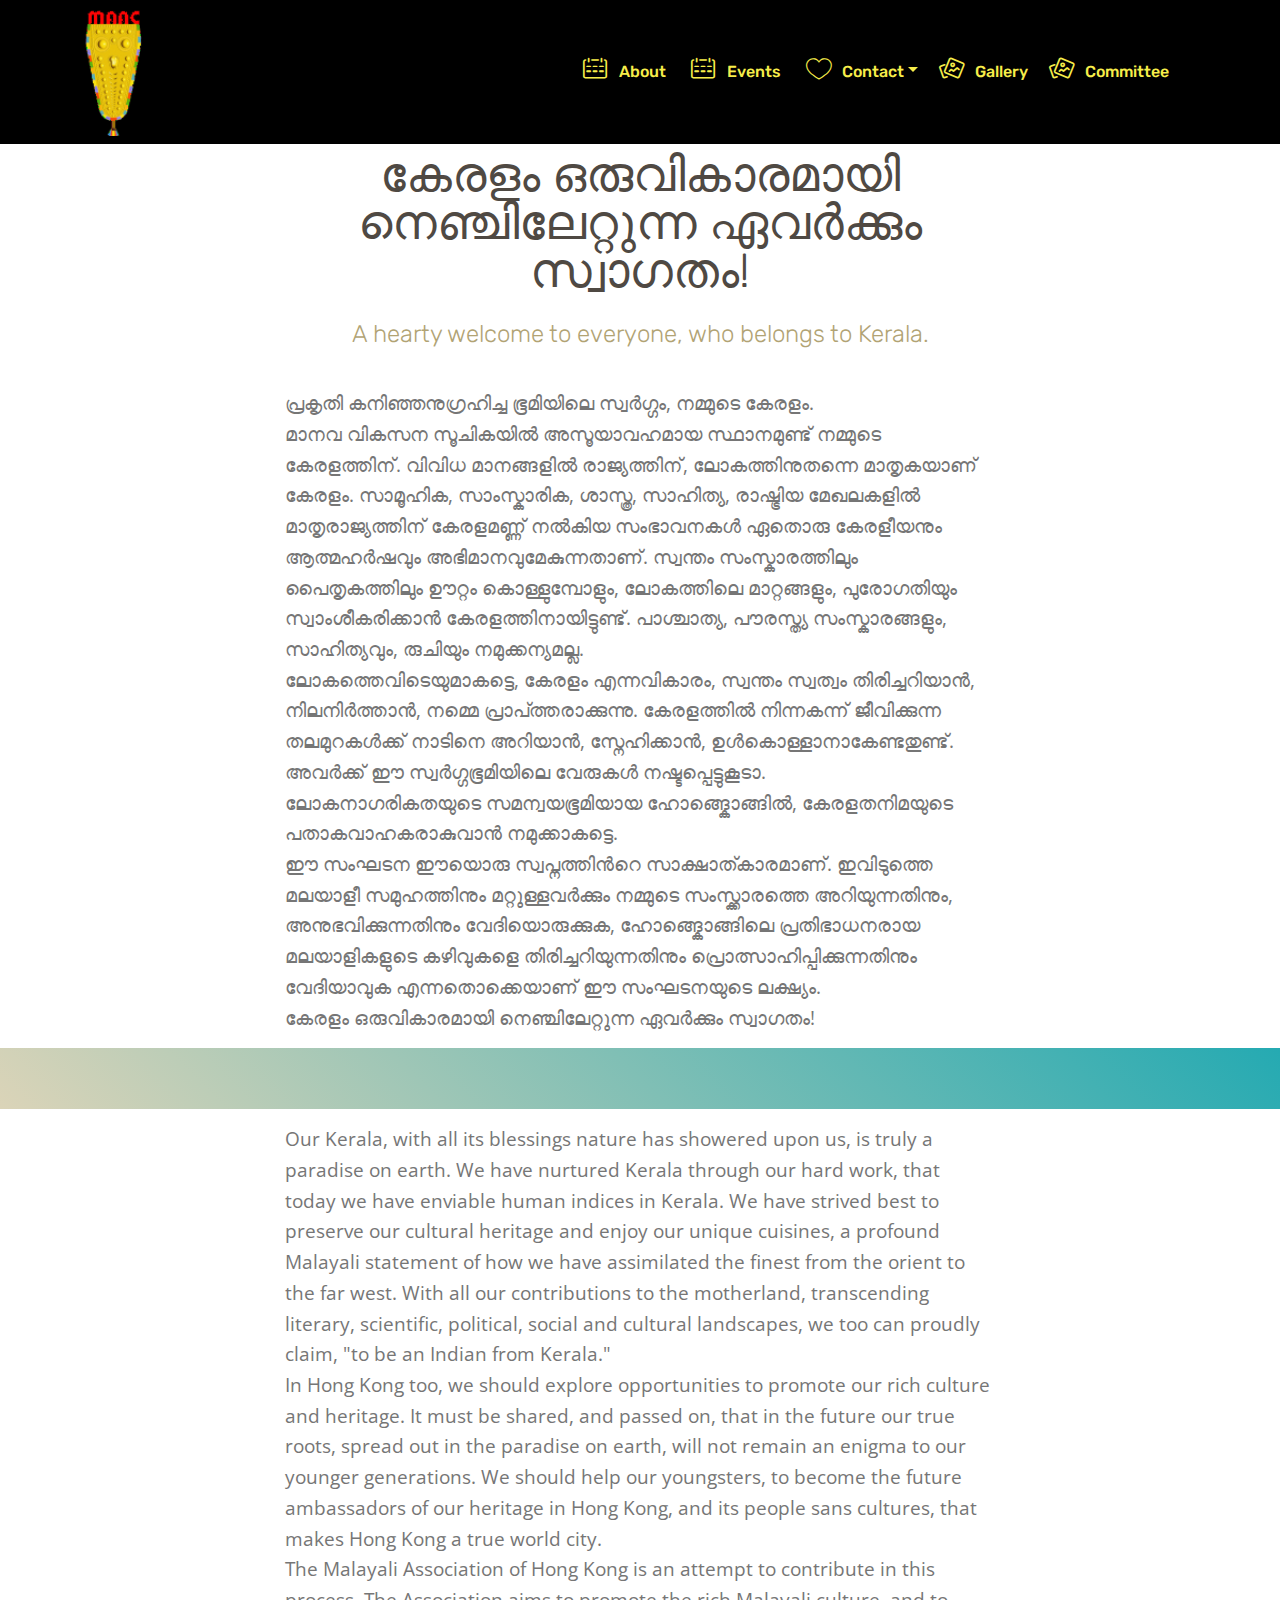
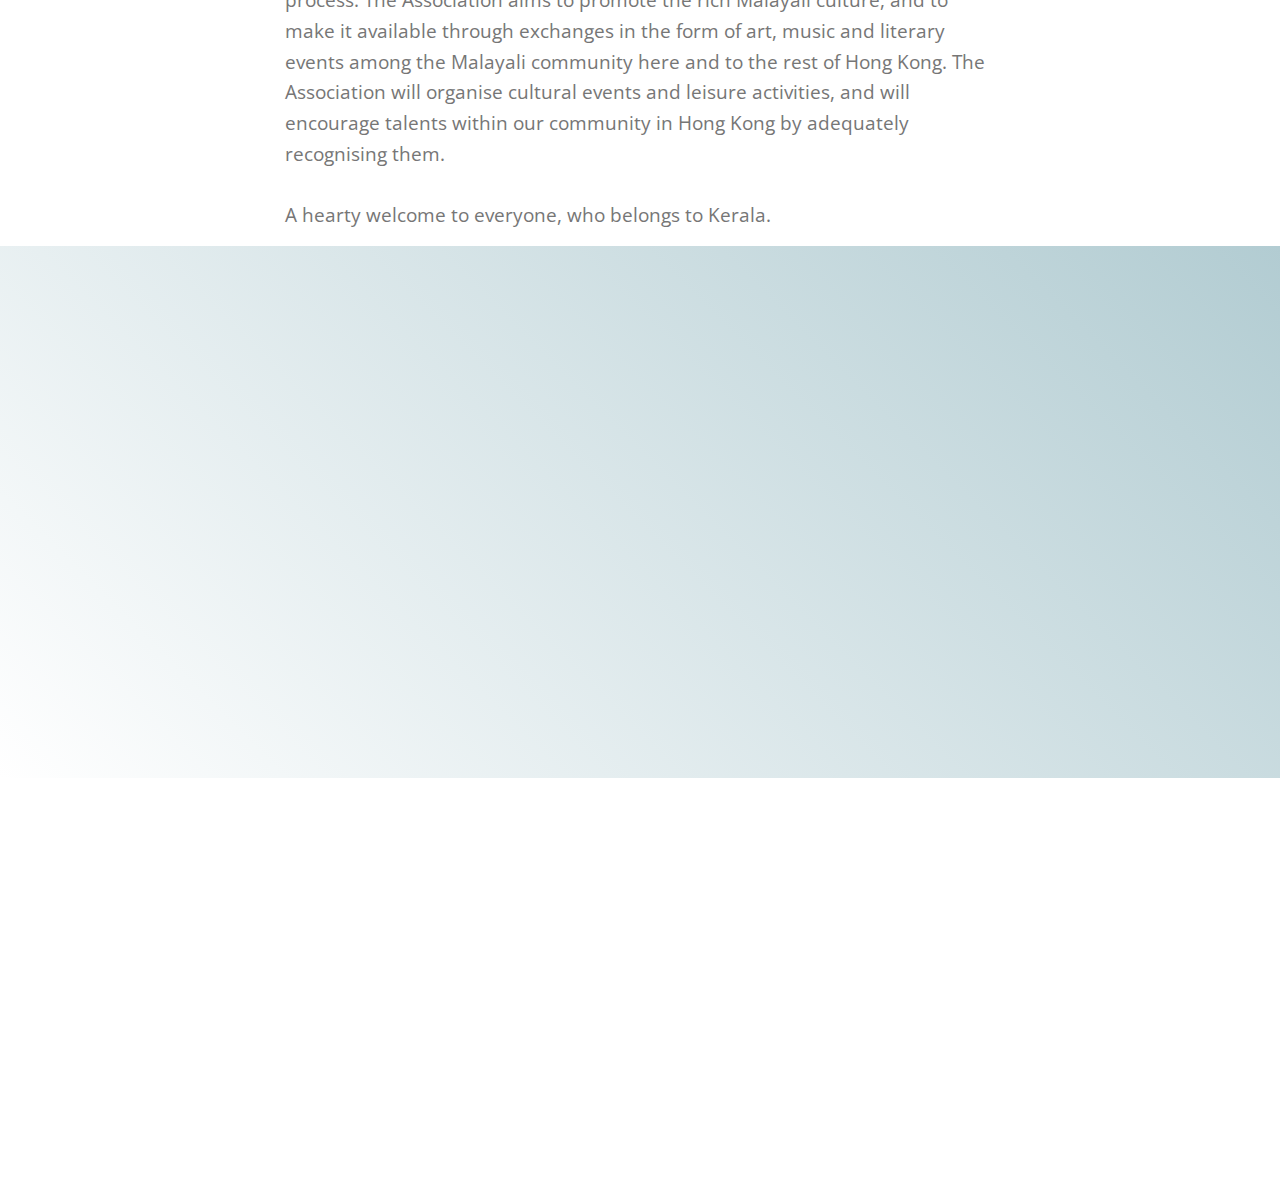
==== commit 1568353f: "16feb-1" ====
--- a/about.html
+++ b/about.html
@@ -6,7 +6,7 @@
   <meta http-equiv="X-UA-Compatible" content="IE=edge">
   <meta name="generator" content="Mobirise v4.6.3, mobirise.com">
   <meta name="viewport" content="width=device-width, initial-scale=1, minimum-scale=1">
-  <link rel="shortcut icon" href="assets/images/maac-logo-small-65x120.png" type="image/x-icon">
+  <link rel="shortcut icon" href="assets/images/logo-maac-full-resolution-copy1.gif" type="image/x-icon">
   <meta name="description" content="Site Creator Description">
   <title>About</title>
   <link rel="stylesheet" href="assets/web/assets/mobirise-icons-bold/mobirise-icons-bold.css">
@@ -29,7 +29,7 @@
 
     
 
-    <nav class="navbar navbar-expand beta-menu navbar-dropdown align-items-center navbar-fixed-top navbar-toggleable-sm bg-color transparent">
+    <nav class="navbar navbar-expand beta-menu navbar-dropdown align-items-center navbar-fixed-top navbar-toggleable-sm">
         <button class="navbar-toggler navbar-toggler-right" type="button" data-toggle="collapse" data-target="#navbarSupportedContent" aria-controls="navbarSupportedContent" aria-expanded="false" aria-label="Toggle navigation">
             <div class="hamburger">
                 <span></span>
@@ -55,85 +55,77 @@
     </nav>
 </section>
 
-<section class="engine"><a href="https://mobirise.ws/h">make your own website</a></section><section class="mbr-section content5 cid-qIkehe724Z mbr-parallax-background" id="content5-1m">
-
-    
+<section class="engine"><a href="https://mobirise.ws/j">how to design own website</a></section><section class="mbr-section info2 cid-qJOHz1TBz2" id="info2-2d">
+
+    
+
+    
+
+    <div class="container">
+        <div class="row main justify-content-center">
+            <div class="media-container-column col-12 col-lg-3 col-md-4">
+                
+            </div>
+            <div class="media-container-column title col-12 col-lg-7 col-md-6">
+                
+                
+            </div>
+        </div>
+    </div>
+</section>
+
+<section class="mbr-section content4 cid-qJOJGajTvr" id="content4-2f">
 
     
 
     <div class="container">
         <div class="media-container-row">
             <div class="title col-12 col-md-8">
-                <h2 class="align-center mbr-bold mbr-white pb-3 mbr-fonts-style display-1">From God's own country</h2>
-                
-                
-                
-            </div>
-        </div>
-    </div>
-</section>
-
-<section class="header3 cid-qJBCG7vN0m" id="header3-22">
-
-    
-
-    
+                <h2 class="align-center pb-3 mbr-fonts-style display-2">കേരളം ഒരുവികാരമായി നെഞ്ചിലേറ്റുന്ന ഏവർക്കും സ്വാഗതം!</h2>
+                <h3 class="mbr-section-subtitle align-center mbr-light mbr-fonts-style display-5">A hearty welcome to everyone, who belongs to Kerala.</h3>
+                
+            </div>
+        </div>
+    </div>
+</section>
+
+<section class="mbr-section article content1 cid-qJOJI2swAg" id="content1-2g">
+    
+     
 
     <div class="container">
         <div class="media-container-row">
-            <div class="mbr-figure" style="width: 40%;">
-                <img src="assets/images/logo-maac-full-resolution-copy1.gif" alt="Mobirise" title="">
-            </div>
-
-            <div class="media-content">
-                
-                
-                <div class="mbr-section-text mbr-white pb-3 ">
-                    <p class="mbr-text mbr-fonts-style display-7">പ്രകൃതി കനിഞ്ഞനുഗ്രഹിച്ച ഭൂമിയിലെ സ്വർഗ്ഗം, നമ്മുടെ കേരളം.<br>മാനവ വികസന സൂചികയിൽ അസൂയാവഹമായ സ്ഥാനമുണ്ട് നമ്മുടെ കേരളത്തിന്‌. വിവിധ മാനങ്ങളിൽ രാജ്യത്തിന്‌, ലോകത്തിനുതന്നെ മാതൃകയാണ് കേരളം. സാമൂഹിക, സാംസ്കാരിക, ശാസ്ത്ര, സാഹിത്യ, രാഷ്ട്രിയ മേഖലകളിൽ മാതൃരാജ്യത്തിന്‌ കേരളമണ്ണ് നൽകിയ സംഭാവനകൾ ഏതൊരു കേരളീയനും ആത്മഹർഷവും അഭിമാനവുമേകുന്നതാണ്. സ്വന്തം സംസ്കാരത്തിലും പൈതൃകത്തിലും ഊറ്റം കൊള്ളുമ്പോളും, ലോകത്തിലെ മാറ്റങ്ങളും, പുരോഗതിയും സ്വാംശീകരിക്കാൻ കേരളത്തിനായിട്ടുണ്ട്. പാശ്ചാത്യ, പൗരസ്ത്യ സംസ്കാരങ്ങളും, സാഹിത്യവും, രുചിയും നമുക്കന്യമല്ല.<br>ലോകത്തെവിടെയുമാകട്ടെ, കേരളം എന്നവികാരം, സ്വന്തം സ്വത്വം തിരിച്ചറിയാൻ, നിലനിർത്താൻ, നമ്മെ പ്രാപ്ത്തരാക്കുന്നു. കേരളത്തിൽ നിന്നകന്ന് ജീവിക്കുന്ന തലമുറകൾക്ക് നാടിനെ അറിയാൻ, സ്നേഹിക്കാൻ, ഉൾകൊള്ളാനാകേണ്ടതുണ്ട്. അവർക്ക് ഈ സ്വർഗ്ഗഭൂമിയിലെ വേരുകൾ നഷ്ടപ്പെട്ടുകൂടാ.<br>ലോകനാഗരികതയുടെ സമന്വയഭൂമിയായ ഹോങ്ങ്കൊങ്ങിൽ, കേരളതനിമയുടെ പതാകവാഹകരാകുവാൻ നമുക്കാകട്ടെ.<br>ഈ സംഘടന ഈയൊരു സ്വപ്നത്തിൻറെ സാക്ഷാത്കാരമാണ്. ഇവിടുത്തെ മലയാളീ സമുഹത്തിനും മറ്റുള്ളവർക്കും നമ്മുടെ സംസ്ക്കാരത്തെ അറിയുന്നതിനും, അനുഭവിക്കുന്നതിനും വേദിയൊരുക്കുക, ഹോങ്ങ്കൊങ്ങിലെ പ്രതിഭാധനരായ മലയാളികളുടെ കഴിവുകളെ തിരിച്ചറിയുന്നതിനും പ്രൊത്സാഹിപ്പിക്കുന്നതിനും വേദിയാവുക എന്നതൊക്കെയാണ് ഈ സംഘടനയുടെ ലക്ഷ്യം.<br>കേരളം ഒരുവികാരമായി നെഞ്ചിലേറ്റുന്ന ഏവർക്കും സ്വാഗതം!</p>
-                </div>
-                
-            </div>
-        </div>
-    </div>
-
-</section>
-
-<section class="header3 cid-qJBCGUK7Hd" id="header3-23">
-
-    
-
-    
+            <div class="mbr-text col-12 col-md-8 mbr-fonts-style display-7">പ്രകൃതി കനിഞ്ഞനുഗ്രഹിച്ച ഭൂമിയിലെ സ്വർഗ്ഗം, നമ്മുടെ കേരളം.<div>മാനവ വികസന സൂചികയിൽ അസൂയാവഹമായ സ്ഥാനമുണ്ട് നമ്മുടെ കേരളത്തിന്‌. വിവിധ മാനങ്ങളിൽ രാജ്യത്തിന്‌, ലോകത്തിനുതന്നെ മാതൃകയാണ് കേരളം. സാമൂഹിക, സാംസ്കാരിക, ശാസ്ത്ര, സാഹിത്യ, രാഷ്ട്രിയ മേഖലകളിൽ മാതൃരാജ്യത്തിന്‌ കേരളമണ്ണ് നൽകിയ സംഭാവനകൾ ഏതൊരു കേരളീയനും ആത്മഹർഷവും അഭിമാനവുമേകുന്നതാണ്. സ്വന്തം സംസ്കാരത്തിലും പൈതൃകത്തിലും ഊറ്റം കൊള്ളുമ്പോളും, ലോകത്തിലെ മാറ്റങ്ങളും, പുരോഗതിയും സ്വാംശീകരിക്കാൻ കേരളത്തിനായിട്ടുണ്ട്. പാശ്ചാത്യ, പൗരസ്ത്യ സംസ്കാരങ്ങളും, സാഹിത്യവും, രുചിയും നമുക്കന്യമല്ല.</div><div>ലോകത്തെവിടെയുമാകട്ടെ, കേരളം എന്നവികാരം, സ്വന്തം സ്വത്വം തിരിച്ചറിയാൻ, നിലനിർത്താൻ, നമ്മെ പ്രാപ്ത്തരാക്കുന്നു. കേരളത്തിൽ നിന്നകന്ന് ജീവിക്കുന്ന തലമുറകൾക്ക് നാടിനെ അറിയാൻ, സ്നേഹിക്കാൻ, ഉൾകൊള്ളാനാകേണ്ടതുണ്ട്. അവർക്ക് ഈ സ്വർഗ്ഗഭൂമിയിലെ വേരുകൾ നഷ്ടപ്പെട്ടുകൂടാ.</div><div>ലോകനാഗരികതയുടെ സമന്വയഭൂമിയായ ഹോങ്ങ്കൊങ്ങിൽ, കേരളതനിമയുടെ പതാകവാഹകരാകുവാൻ നമുക്കാകട്ടെ.</div><div>ഈ സംഘടന ഈയൊരു സ്വപ്നത്തിൻറെ സാക്ഷാത്കാരമാണ്. ഇവിടുത്തെ മലയാളീ സമുഹത്തിനും മറ്റുള്ളവർക്കും നമ്മുടെ സംസ്ക്കാരത്തെ അറിയുന്നതിനും, അനുഭവിക്കുന്നതിനും വേദിയൊരുക്കുക, ഹോങ്ങ്കൊങ്ങിലെ പ്രതിഭാധനരായ മലയാളികളുടെ കഴിവുകളെ തിരിച്ചറിയുന്നതിനും പ്രൊത്സാഹിപ്പിക്കുന്നതിനും വേദിയാവുക എന്നതൊക്കെയാണ് ഈ സംഘടനയുടെ ലക്ഷ്യം.</div><div>കേരളം ഒരുവികാരമായി നെഞ്ചിലേറ്റുന്ന ഏവർക്കും സ്വാഗതം!</div></div>
+        </div>
+    </div>
+</section>
+
+<section class="mbr-section info2 cid-qJON1cJSVW" id="info2-2i">
+
+    
+
+    
+
+    <div class="container">
+        <div class="row main justify-content-center">
+            <div class="media-container-column col-12 col-lg-3 col-md-4">
+                
+            </div>
+            <div class="media-container-column title col-12 col-lg-7 col-md-6">
+                
+                
+            </div>
+        </div>
+    </div>
+</section>
+
+<section class="mbr-section article content1 cid-qJONqsMbRk" id="content1-2j">
+    
+     
 
     <div class="container">
         <div class="media-container-row">
-            <div class="mbr-figure" style="width: 40%;">
-                <img src="assets/images/logo-maac-full-resolution-copy1.gif" alt="Mobirise" title="">
-            </div>
-
-            <div class="media-content">
-                
-                
-                <div class="mbr-section-text mbr-white pb-3 ">
-                    <p class="mbr-text mbr-fonts-style display-7">Our Kerala, with all its blessings nature has showered upon us, is truly a paradise on earth. We have nurtured Kerala through our hard work, that today we have enviable human indices in Kerala. We have strived best to preserve our cultural heritage and enjoy our unique cuisines, a profound Malayali statement of how we have assimilated the finest from the orient to the far west. With all our contributions to the motherland, transcending literary, scientific, political, social and cultural landscapes, we too can proudly claim, "to be an Indian from Kerala."<br>In Hong Kong too, we should explore opportunities to promote our rich culture and heritage. It must be shared, and passed on, that in the future our true roots, spread out in the paradise on earth, will not remain an enigma to our younger generations. We should help our youngsters, to become the future ambassadors of our heritage in Hong Kong, and its people sans cultures, that makes Hong Kong a true world city.<br>The Malayali Association of Hong Kong is an attempt to contribute in this process. The Association aims to promote the rich Malayali culture, and to make it available through exchanges in the form of art, music and literary events among the Malayali community here and to the rest of Hong Kong. The Association will organise cultural events and leisure activities, and will encourage talents within our community in Hong Kong by adequately recognising them.<br><br>A hearty welcome to everyone, who belongs to Kerala.</p>
-                </div>
-                
-            </div>
-        </div>
-    </div>
-
-</section>
-
-<section class="mbr-section article content11 cid-qIkewXUVEz" id="content11-1q">
-     
-
-    <div class="container">
-        <div class="media-container-row">
-            <div class="mbr-text counter-container col-12 col-md-8 mbr-fonts-style display-7">
-                <ol>
-                    <li><strong>MOBILE FRIENDLY</strong> - In Hong Kong too, we should explore opportunities to promote our rich culture and heritage. It must be shared, and passed on, that in the future our true roots, spread out in the paradise on earth, will not remain an enigma to our younger generations. We should help our youngsters, to become the future ambassadors of our heritage in Hong Kong, and its people sans cultures, that makes Hong Kong a true world city.</li><li>The Malayali Association of Hong Kong is an attempt to contribute in this process.&nbsp;</li>
-                    <li><strong>EASY AND SIMPLE</strong> - In Hong Kong too, we should explore opportunities to promote our rich culture and heritage. It must be shared, and passed on, that in the future our true roots, spread out in the paradise on earth, will not remain an enigma to our younger generations. We should help our youngsters, to become the future ambassadors of our heritage in Hong Kong, and its people sans cultures, that makes Hong Kong a true world city.</li><li>The Malayali Association of Hong Kong is an attempt to contribute in this process.&nbsp;</li>
-                </ol>
-            </div>
+            <div class="mbr-text col-12 col-md-8 mbr-fonts-style display-7">Our Kerala, with all its blessings nature has showered upon us, is truly a paradise on earth. We have nurtured Kerala through our hard work, that today we have enviable human indices in Kerala. We have strived best to preserve our cultural heritage and enjoy our unique cuisines, a profound Malayali statement of how we have assimilated the finest from the orient to the far west. With all our contributions to the motherland, transcending literary, scientific, political, social and cultural landscapes, we too can proudly claim, "to be an Indian from Kerala."<div>In Hong Kong too, we should explore opportunities to promote our rich culture and heritage. It must be shared, and passed on, that in the future our true roots, spread out in the paradise on earth, will not remain an enigma to our younger generations. We should help our youngsters, to become the future ambassadors of our heritage in Hong Kong, and its people sans cultures, that makes Hong Kong a true world city.</div><div>The Malayali Association of Hong Kong is an attempt to contribute in this process. The Association aims to promote the rich Malayali culture, and to make it available through exchanges in the form of art, music and literary events among the Malayali community here and to the rest of Hong Kong. The Association will organise cultural events and leisure activities, and will encourage talents within our community in Hong Kong by adequately recognising them.</div><div><br></div><div>A hearty welcome to everyone, who belongs to Kerala.</div></div>
         </div>
     </div>
 </section>
@@ -160,7 +152,7 @@
             <div class="col-12 col-md-3">
                 <div class="media-wrap">
                     <a href="index.html">
-                        <img src="assets/images/maac-logo-small-65x12014.png" alt="Mobirise" title="">
+                        <img src="assets/images/maac-logo-small-65x1200.png" alt="Mobirise" title="">
                     </a>
                 </div>
             </div>
@@ -225,7 +217,6 @@
   <script src="assets/popper/popper.min.js"></script>
   <script src="assets/tether/tether.min.js"></script>
   <script src="assets/bootstrap/js/bootstrap.min.js"></script>
-  <script src="assets/parallax/jarallax.min.js"></script>
   <script src="assets/viewportchecker/jquery.viewportchecker.js"></script>
   <script src="assets/dropdown/js/script.min.js"></script>
   <script src="assets/touchswipe/jquery.touch-swipe.min.js"></script>
--- a/assets/mobirise/css/mbr-additional.css
+++ b/assets/mobirise/css/mbr-additional.css
@@ -1,4 +1,5 @@
 @import url(https://fonts.googleapis.com/css?family=Rubik:300,300i,400,400i,500,500i,700,700i,900,900i);
+@import url(https://fonts.googleapis.com/css?family=Open+Sans:300,300i,400,400i,600,600i,700,700i,800,800i);
 
 
 
@@ -48,7 +49,7 @@
   font-size: 2.4rem;
 }
 .display-7 {
-  font-family: 'Rubik', sans-serif;
+  font-family: 'Open Sans', sans-serif;
   font-size: 1.2rem;
 }
 .display-7 > .mbr-iconfont {
@@ -653,7 +654,7 @@
   background-color: #f5f5f5;
   box-shadow: none;
   color: #565656;
-  font-family: 'Rubik', sans-serif;
+  font-family: 'Open Sans', sans-serif;
   font-size: 1.2rem;
   line-height: 1.43;
   min-height: 3.5em;
@@ -2262,6 +2263,8 @@
   }
 }
 .cid-qIkafJnnwT {
+  padding-top: 135px;
+  padding-bottom: 120px;
   background-image: url("../../../assets/images/02.jpg");
 }
 .cid-qIkafJnnwT .form-container {
@@ -2895,7 +2898,7 @@
   max-width: 600px;
 }
 .cid-qIpOlsdZlS H4 {
-  color: #0f7699;
+  color: #073b4c;
 }
 .cid-qIpOlsdZlS P {
   color: #232323;
@@ -4057,10 +4060,50 @@
     -webkit-justify-content: center;
   }
 }
-.cid-qIkehe724Z {
-  padding-top: 120px;
+.cid-qJOHz1TBz2 {
+  padding-top: 60px;
+  padding-bottom: 60px;
+  background: linear-gradient(45deg, #bc930a, #232323);
+}
+.cid-qJOHz1TBz2 .btn {
+  margin: 0 0 .5rem 0;
+}
+.cid-qJOJGajTvr {
+  padding-top: 30px;
   padding-bottom: 30px;
-  background-image: url("../../../assets/images/jumbotron.jpg");
+  background-color: #ffffff;
+}
+.cid-qJOJGajTvr .mbr-section-subtitle {
+  color: #b1a374;
+}
+.cid-qJOJGajTvr H2 {
+  color: #4f4943;
+}
+.cid-qJOJI2swAg {
+  padding-top: 0px;
+  padding-bottom: 15px;
+  background-color: #ffffff;
+}
+.cid-qJOJI2swAg .mbr-text,
+.cid-qJOJI2swAg blockquote {
+  color: #767676;
+}
+.cid-qJON1cJSVW {
+  padding-top: 30px;
+  padding-bottom: 30px;
+  background: linear-gradient(45deg, #dbd4b8, #25aab2);
+}
+.cid-qJON1cJSVW .btn {
+  margin: 0 0 .5rem 0;
+}
+.cid-qJONqsMbRk {
+  padding-top: 15px;
+  padding-bottom: 15px;
+  background-color: #ffffff;
+}
+.cid-qJONqsMbRk .mbr-text,
+.cid-qJONqsMbRk blockquote {
+  color: #767676;
 }
 .cid-qIkeaDht4O .navbar {
   padding: .5rem 0;
@@ -4438,89 +4481,6 @@
     flex-shrink: 0;
   }
 }
-.cid-qJBCG7vN0m {
-  padding-top: 90px;
-  padding-bottom: 0px;
-  background-color: #000000;
-  background: linear-gradient(45deg, #000000, #55b4d4);
-}
-@media (min-width: 992px) {
-  .cid-qJBCG7vN0m .mbr-figure {
-    padding-right: 4rem;
-  }
-}
-@media (max-width: 991px) {
-  .cid-qJBCG7vN0m .mbr-figure {
-    padding-bottom: 3rem;
-  }
-}
-@media (max-width: 767px) {
-  .cid-qJBCG7vN0m .mbr-text {
-    text-align: center;
-  }
-}
-.cid-qJBCGUK7Hd {
-  padding-top: 0px;
-  padding-bottom: 90px;
-  background-color: #149dcc;
-  background: linear-gradient(45deg, #149dcc, #000000);
-}
-.cid-qJBCGUK7Hd .media-container-row {
-  flex-direction: row-reverse;
-}
-@media (min-width: 992px) {
-  .cid-qJBCGUK7Hd .mbr-figure {
-    padding-right: 4rem;
-    padding-right: 0;
-    padding-left: 4rem;
-  }
-}
-@media (max-width: 991px) {
-  .cid-qJBCGUK7Hd .mbr-figure {
-    padding-bottom: 3rem;
-  }
-}
-@media (max-width: 767px) {
-  .cid-qJBCGUK7Hd .mbr-text {
-    text-align: center;
-  }
-}
-.cid-qIkewXUVEz {
-  padding-top: 60px;
-  padding-bottom: 60px;
-  background-color: #ffffff;
-}
-.cid-qIkewXUVEz .counter-container {
-  color: #767676;
-}
-.cid-qIkewXUVEz .counter-container ol {
-  margin-bottom: 0;
-  counter-reset: myCounter;
-}
-.cid-qIkewXUVEz .counter-container ol li {
-  margin-bottom: 1rem;
-}
-.cid-qIkewXUVEz .counter-container ol li {
-  list-style: none;
-  padding-left: .5rem;
-}
-.cid-qIkewXUVEz .counter-container ol li:before {
-  position: absolute;
-  left: 0px;
-  margin-top: -10px;
-  counter-increment: myCounter;
-  content: counter(myCounter);
-  display: inline-block;
-  text-align: center;
-  margin: 5px 10px;
-  line-height: 40px;
-  transition: all .2s;
-  color: #ffffff;
-  background: #149dcc;
-  width: 40px;
-  height: 40px;
-  border-radius: 50%;
-}
 .cid-qIkeD8F6vE {
   padding-top: 60px;
   padding-bottom: 60px;
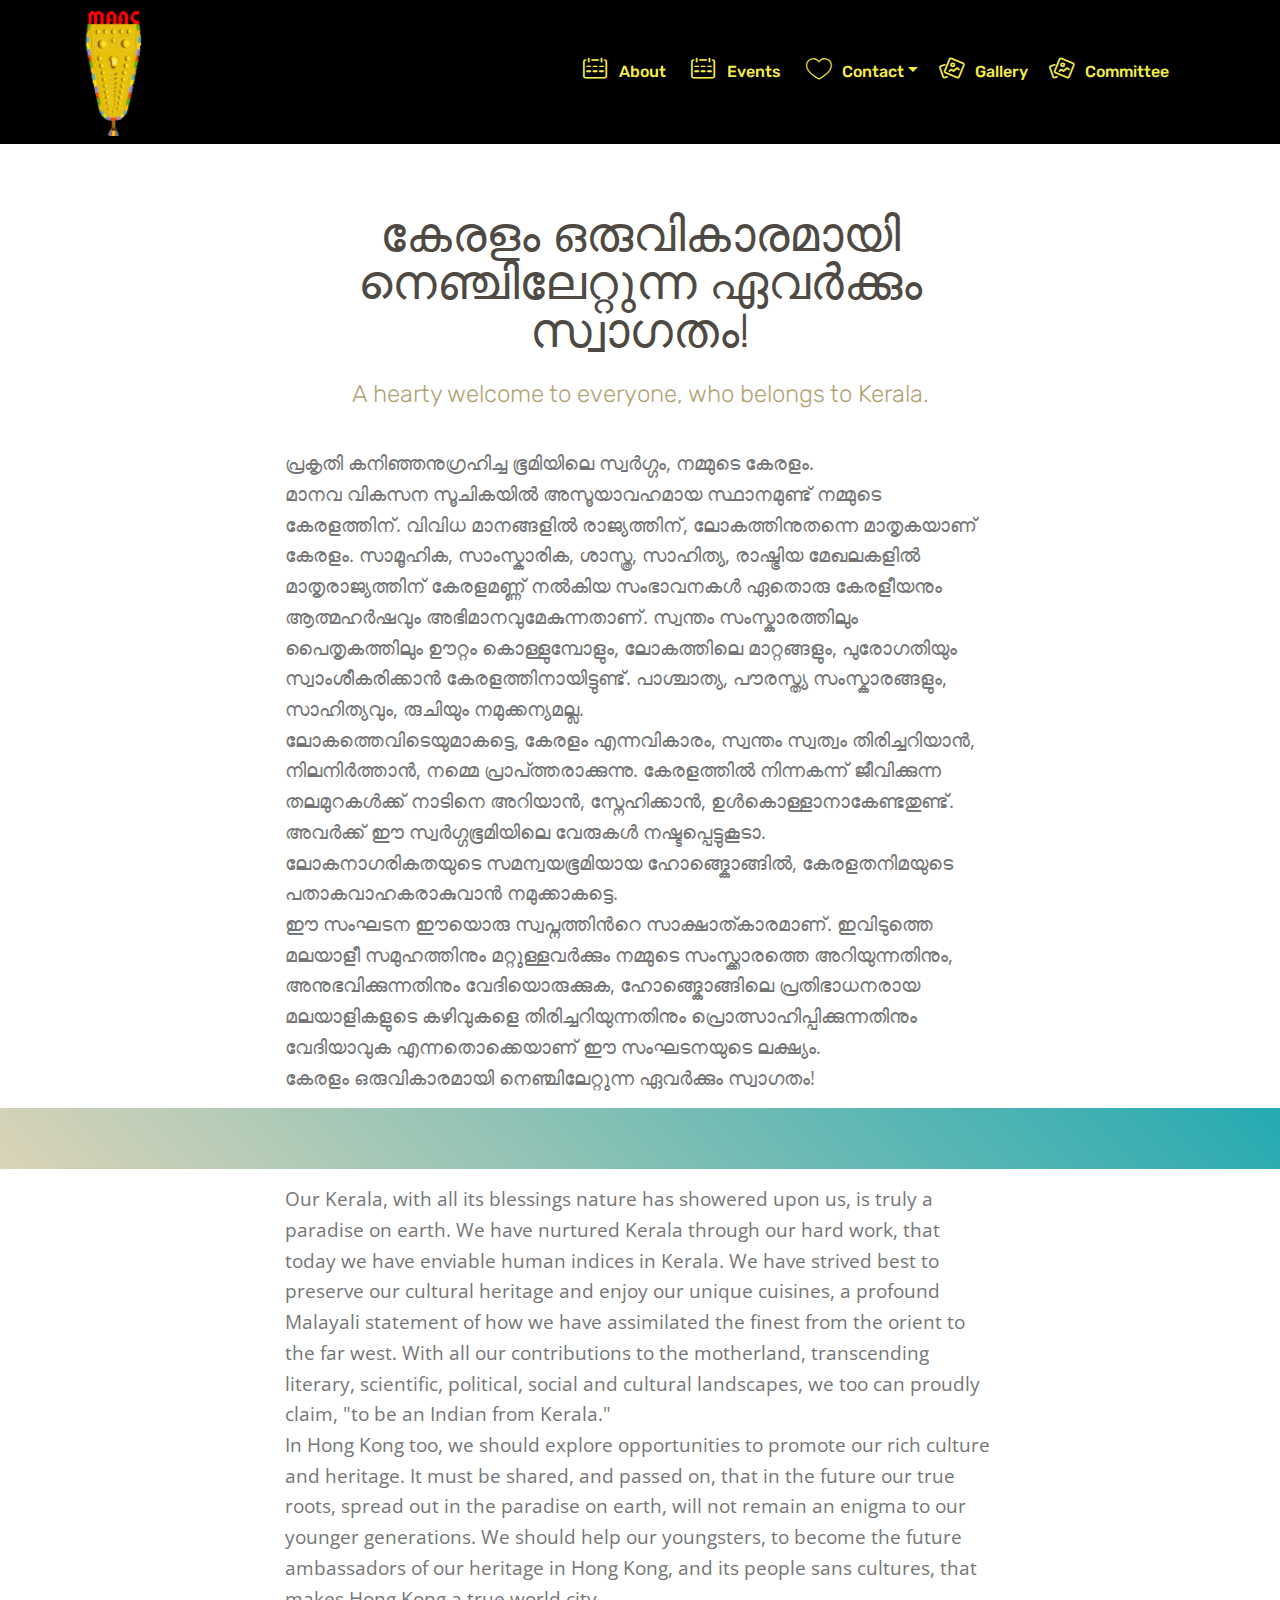
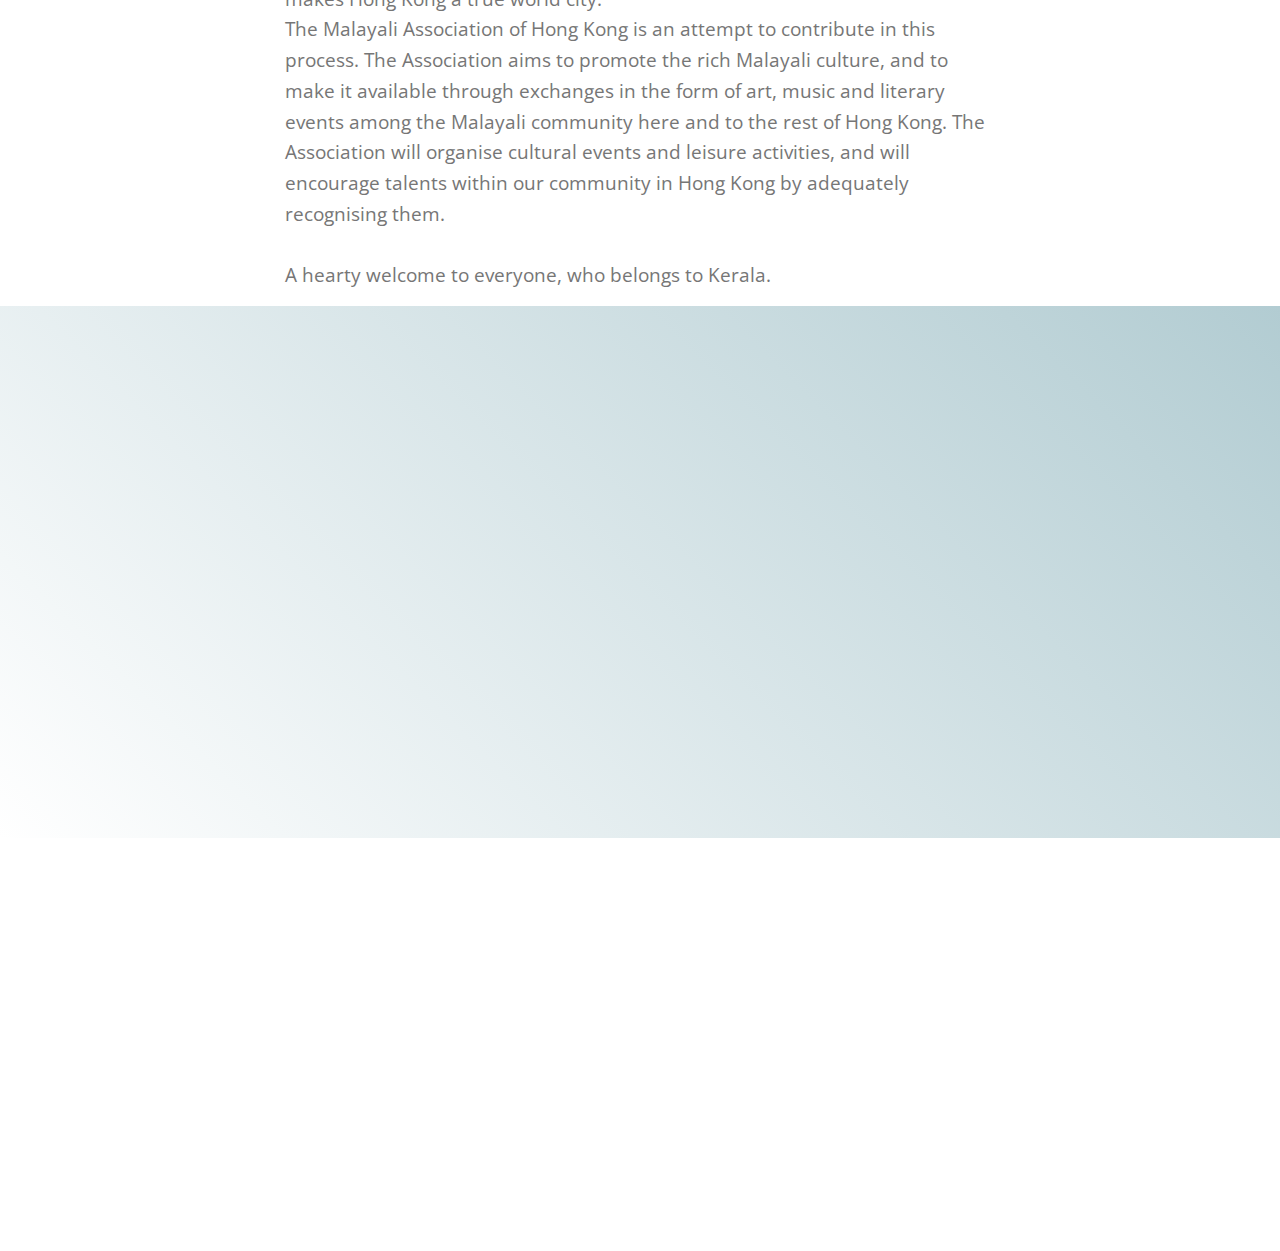
==== commit 1f3adf82: "16feb-2" ====
--- a/about.html
+++ b/about.html
@@ -55,7 +55,7 @@
     </nav>
 </section>
 
-<section class="engine"><a href="https://mobirise.ws/j">how to design own website</a></section><section class="mbr-section info2 cid-qJOHz1TBz2" id="info2-2d">
+<section class="engine"><a href="https://mobirise.ws/e">best website builder software</a></section><section class="mbr-section info2 cid-qJOHz1TBz2" id="info2-2d">
 
     
 
@@ -152,7 +152,7 @@
             <div class="col-12 col-md-3">
                 <div class="media-wrap">
                     <a href="index.html">
-                        <img src="assets/images/maac-logo-small-65x1200.png" alt="Mobirise" title="">
+                        <img src="assets/images/maac-logo-small-65x1202.png" alt="Mobirise" title="">
                     </a>
                 </div>
             </div>
--- a/assets/mobirise/css/mbr-additional.css
+++ b/assets/mobirise/css/mbr-additional.css
@@ -1886,6 +1886,11 @@
     -webkit-justify-content: center;
   }
 }
+.cid-qJORUuGH6u {
+  padding-top: 90px;
+  padding-bottom: 60px;
+  background-image: url("../../../assets/images/mbr-2-721x1080.jpg");
+}
 .cid-qwTU7HHSJ3 .navbar {
   padding: .5rem 0;
   background: #000000;
@@ -4069,7 +4074,7 @@
   margin: 0 0 .5rem 0;
 }
 .cid-qJOJGajTvr {
-  padding-top: 30px;
+  padding-top: 90px;
   padding-bottom: 30px;
   background-color: #ffffff;
 }
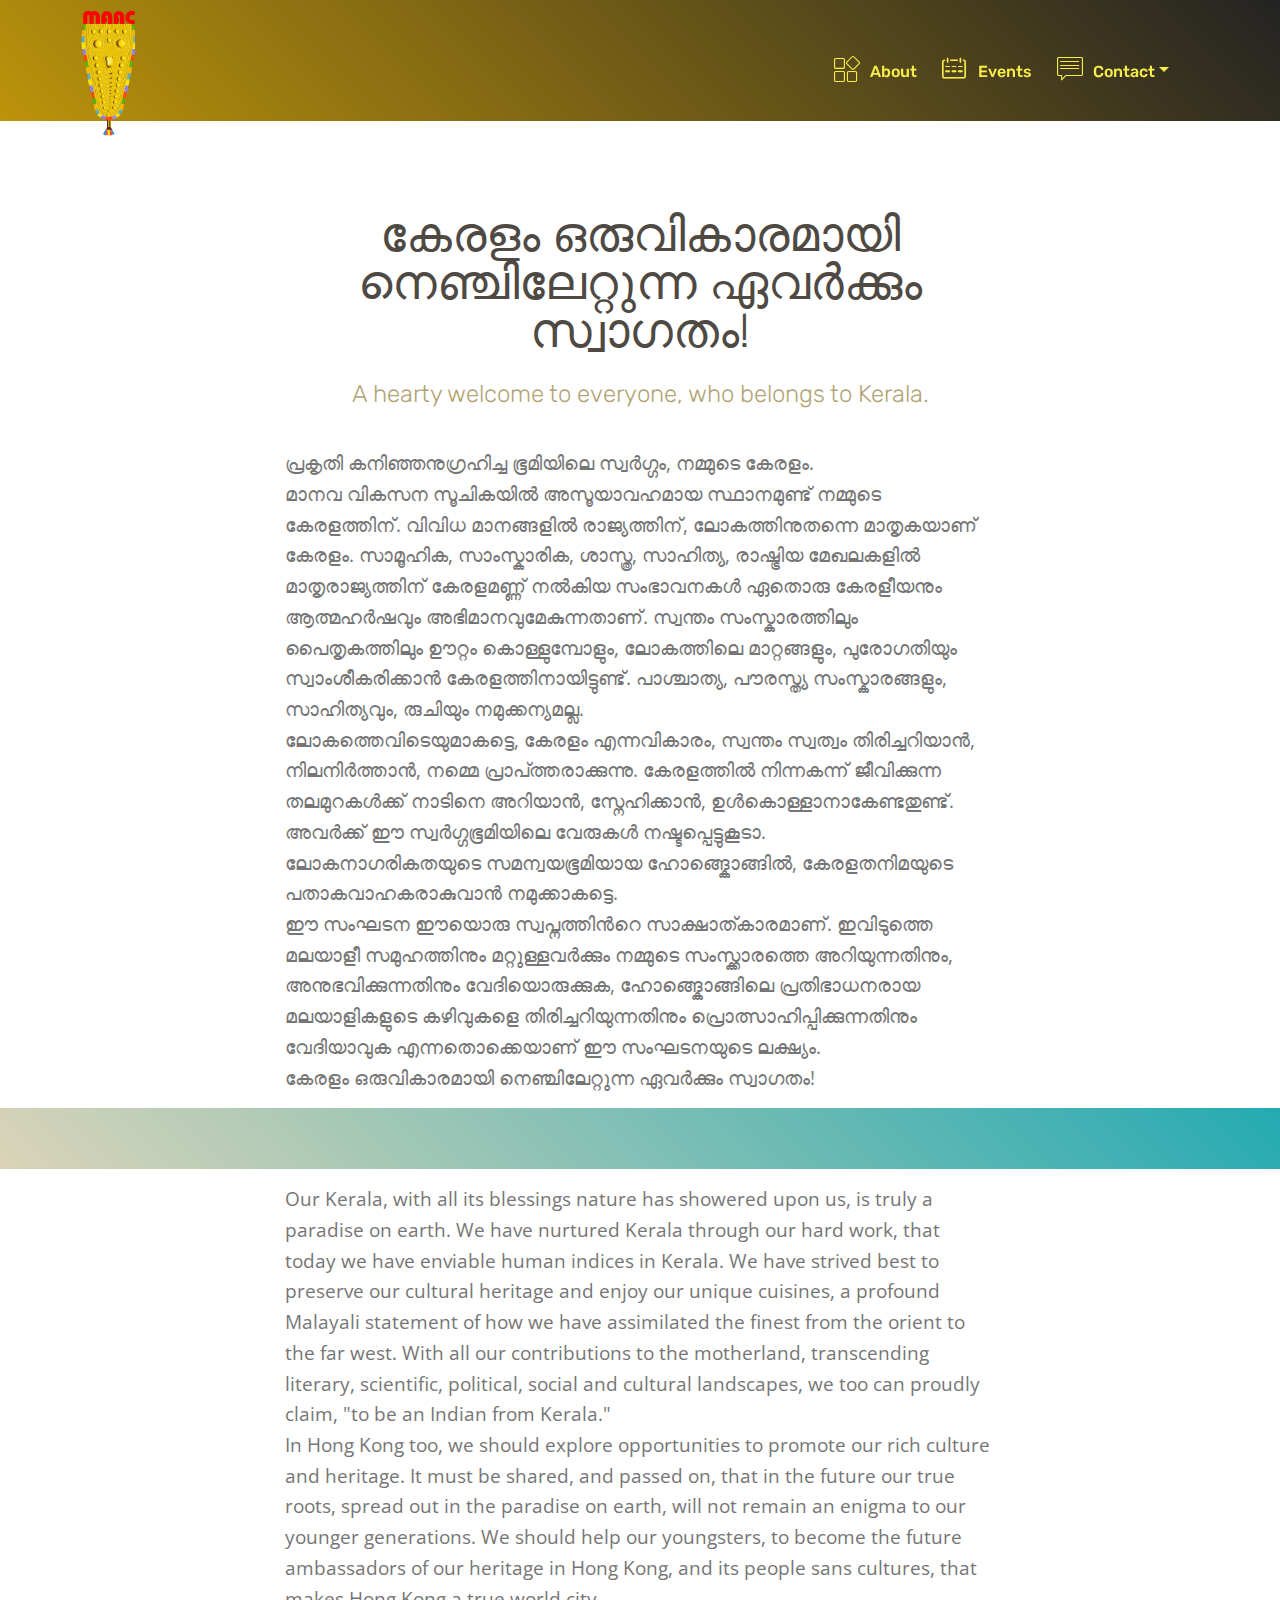
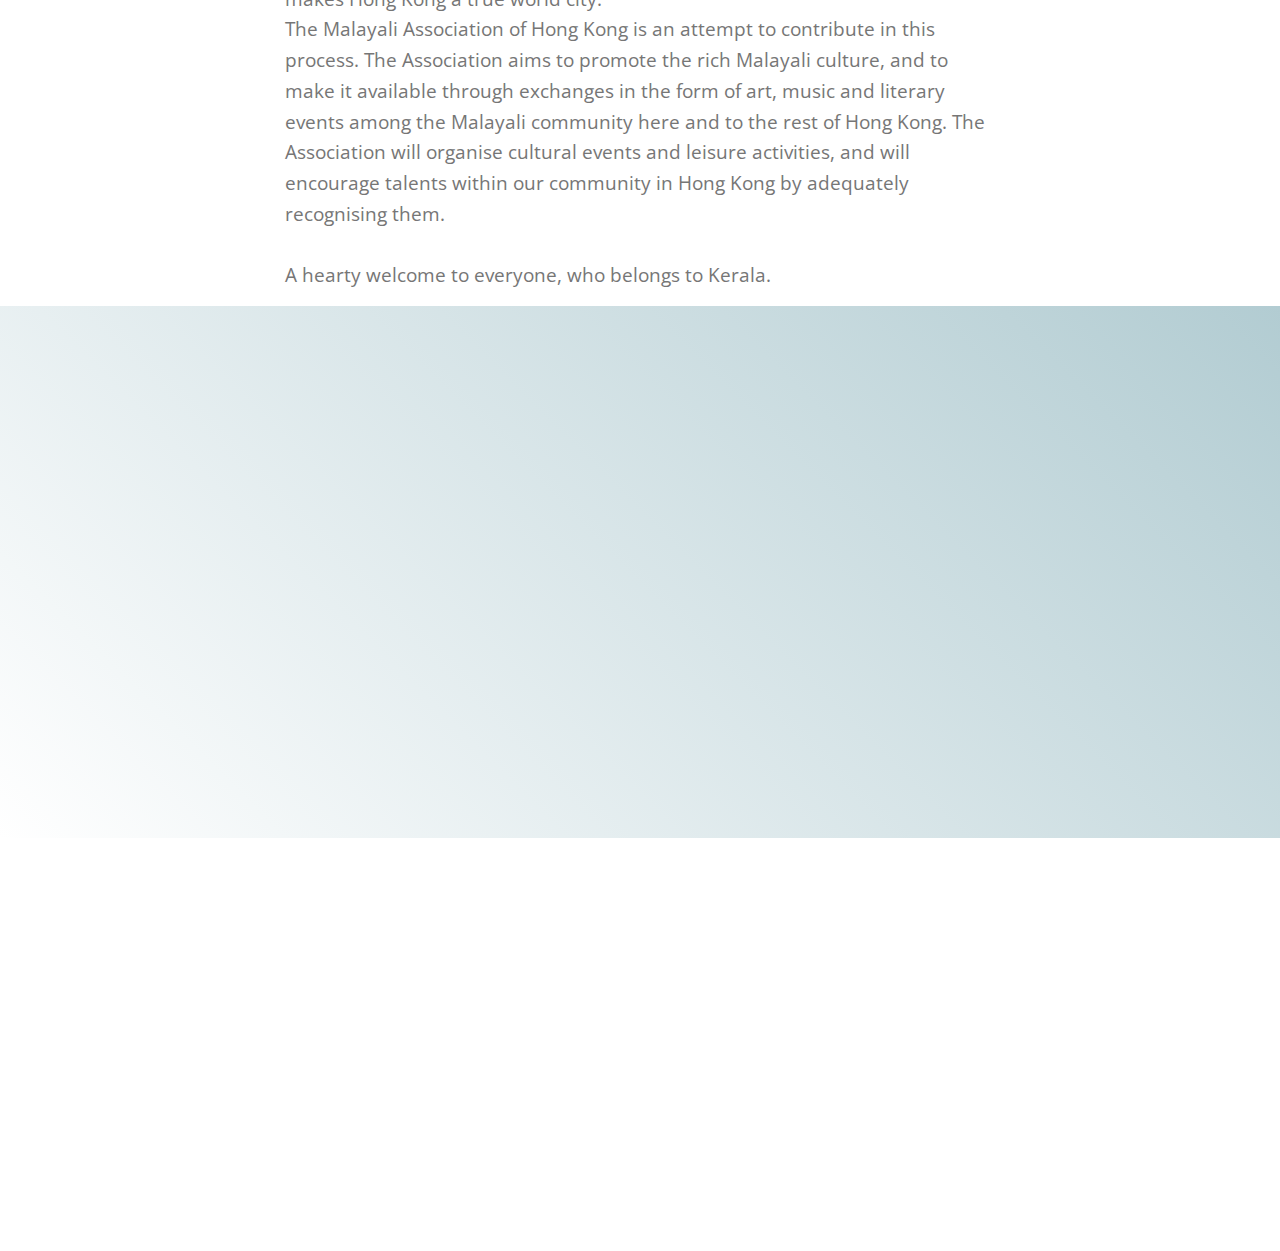
==== commit becd5a8a: "19mar-v1" ====
--- a/about.html
+++ b/about.html
@@ -1,10 +1,10 @@
 <!DOCTYPE html>
 <html >
 <head>
-  <!-- Site made with Mobirise Website Builder v4.6.3, https://mobirise.com -->
+  <!-- Site made with Mobirise Website Builder v4.6.6, https://mobirise.com -->
   <meta charset="UTF-8">
   <meta http-equiv="X-UA-Compatible" content="IE=edge">
-  <meta name="generator" content="Mobirise v4.6.3, mobirise.com">
+  <meta name="generator" content="Mobirise v4.6.6, mobirise.com">
   <meta name="viewport" content="width=device-width, initial-scale=1, minimum-scale=1">
   <link rel="shortcut icon" href="assets/images/logo-maac-full-resolution-copy1.gif" type="image/x-icon">
   <meta name="description" content="Site Creator Description">
@@ -29,7 +29,7 @@
 
     
 
-    <nav class="navbar navbar-expand beta-menu navbar-dropdown align-items-center navbar-fixed-top navbar-toggleable-sm">
+    <nav class="navbar navbar-expand beta-menu navbar-dropdown align-items-center navbar-fixed-top navbar-toggleable-sm bg-color transparent">
         <button class="navbar-toggler navbar-toggler-right" type="button" data-toggle="collapse" data-target="#navbarSupportedContent" aria-controls="navbarSupportedContent" aria-expanded="false" aria-label="Toggle navigation">
             <div class="hamburger">
                 <span></span>
@@ -42,20 +42,20 @@
             <div class="navbar-brand">
                 <span class="navbar-logo">
                     <a href="index.html">
-                         <img src="assets/images/maac-logo-small-65x120.png" alt="Mobirise" title="" style="height: 8rem;">
+                         <img src="assets/images/logo-maac-full-resolution-copy1.gif" alt="Mobirise" title="" style="height: 8rem;">
                     </a>
                 </span>
                 
             </div>
         </div>
         <div class="collapse navbar-collapse" id="navbarSupportedContent">
-            <ul class="navbar-nav nav-dropdown nav-right" data-app-modern-menu="true"><li class="nav-item"><a class="nav-link link text-success display-4" href="about.html"><span class="mbrib-calendar mbr-iconfont mbr-iconfont-btn"></span>About&nbsp;</a></li><li class="nav-item"><a class="nav-link link text-success display-4" href="events.html"><span class="mbrib-calendar mbr-iconfont mbr-iconfont-btn"></span>Events&nbsp;</a></li><li class="nav-item dropdown"><a class="nav-link link text-success dropdown-toggle display-4" href="contact.html" data-toggle="dropdown-submenu" aria-expanded="false"><span class="mbri-hearth mbr-iconfont mbr-iconfont-btn"></span>Contact</a><div class="dropdown-menu"><a class="text-success dropdown-item display-4" href="contact.html#form1-1x">Enquiry</a><a class="text-success dropdown-item display-4" href="contact.html#header15-14" aria-expanded="false">Registration</a></div></li><li class="nav-item"><a class="nav-link link text-success display-4" href="gallery.html"><span class="mbrib-image-gallery mbr-iconfont mbr-iconfont-btn"></span>Gallery</a></li><li class="nav-item"><a class="nav-link link text-success display-4" href="committee.html"><span class="mbrib-image-gallery mbr-iconfont mbr-iconfont-btn"></span>Committee</a></li><li class="nav-item"><a class="nav-link link text-success display-4" href="gallery.html"></a></li></ul>
+            <ul class="navbar-nav nav-dropdown nav-right" data-app-modern-menu="true"><li class="nav-item"><a class="nav-link link text-success display-4" href="about.html"><span class="mbri-extension mbr-iconfont mbr-iconfont-btn"></span>About&nbsp;</a></li><li class="nav-item"><a class="nav-link link text-success display-4" href="events.html"><span class="mbrib-calendar mbr-iconfont mbr-iconfont-btn"></span>Events&nbsp;</a></li><li class="nav-item dropdown"><a class="nav-link link text-success dropdown-toggle display-4" href="contact.html" data-toggle="dropdown-submenu" aria-expanded="false"><span class="mbri-chat mbr-iconfont mbr-iconfont-btn"></span>Contact</a><div class="dropdown-menu"><a class="text-success dropdown-item display-4" href="contact.html#form1-1x">Enquiry</a><a class="text-success dropdown-item display-4" href="contact.html#header15-14" aria-expanded="false">Registration</a></div></li><li class="nav-item"><a class="nav-link link text-success display-4" href="gallery.html"></a></li></ul>
             
         </div>
     </nav>
 </section>
 
-<section class="engine"><a href="https://mobirise.ws/e">best website builder software</a></section><section class="mbr-section info2 cid-qJOHz1TBz2" id="info2-2d">
+<section class="engine"><a href="https://mobirise.ws/f">simple website builder</a></section><section class="mbr-section info2 cid-qJOHz1TBz2" id="info2-2d">
 
     
 
@@ -152,7 +152,7 @@
             <div class="col-12 col-md-3">
                 <div class="media-wrap">
                     <a href="index.html">
-                        <img src="assets/images/maac-logo-small-65x1202.png" alt="Mobirise" title="">
+                        <img src="assets/images/maac-logo-small-65x120.png" alt="Mobirise" title="">
                     </a>
                 </div>
             </div>
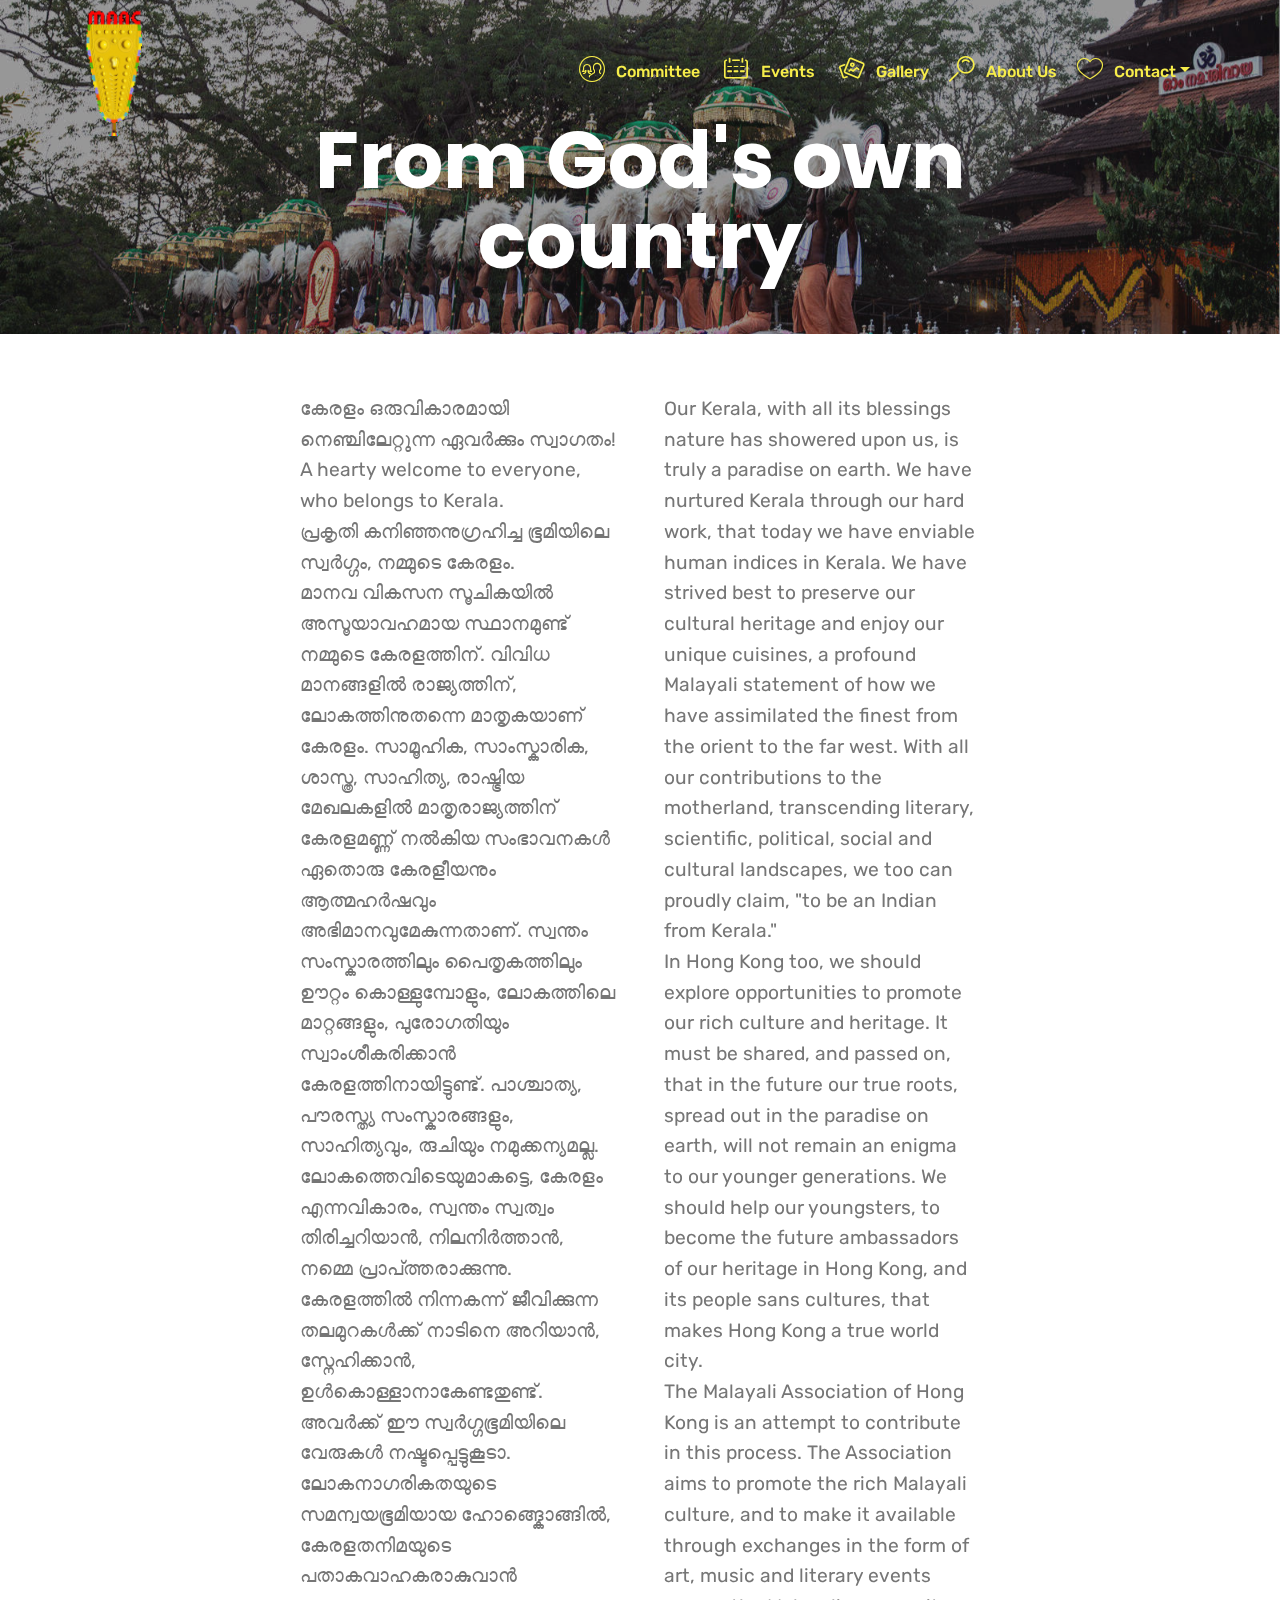
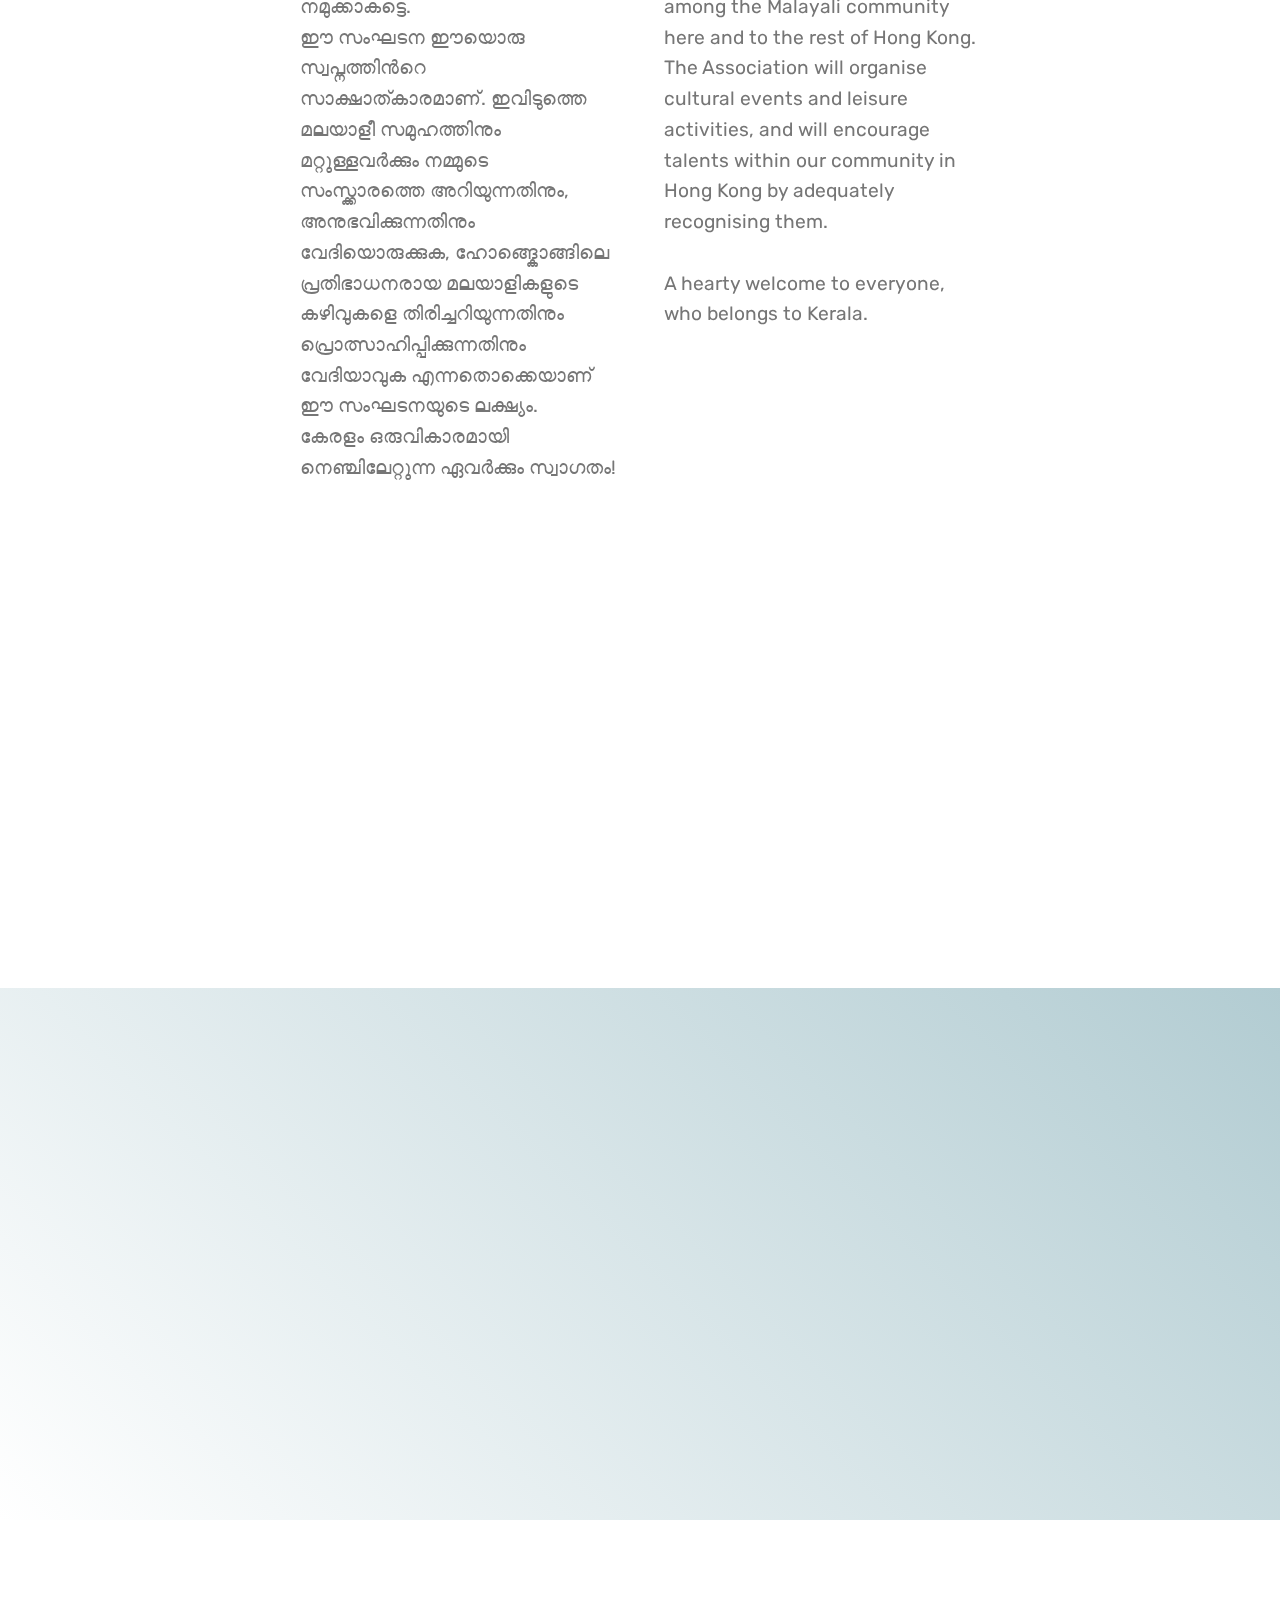
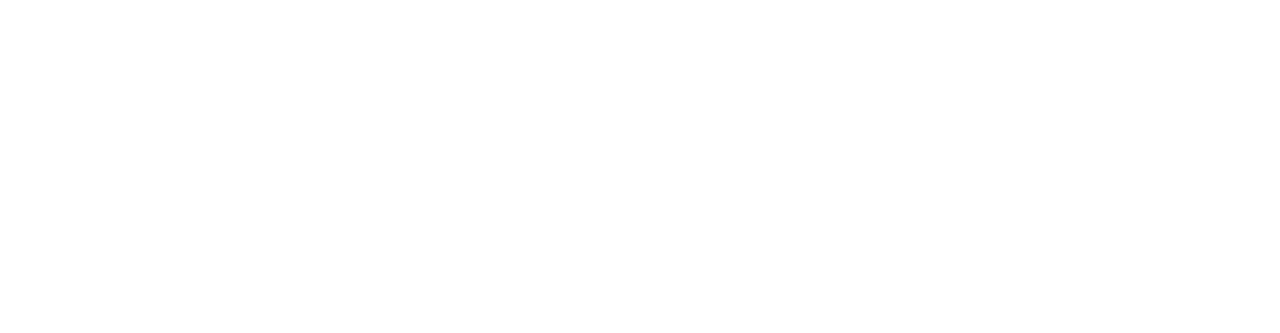
==== commit b8f6974e: "create github pages" ====
--- a/about.html
+++ b/about.html
@@ -1,23 +1,24 @@
 <!DOCTYPE html>
 <html >
 <head>
-  <!-- Site made with Mobirise Website Builder v4.6.6, https://mobirise.com -->
+  <!-- Site made with Mobirise Website Builder v4.8.7, https://mobirise.com -->
   <meta charset="UTF-8">
   <meta http-equiv="X-UA-Compatible" content="IE=edge">
-  <meta name="generator" content="Mobirise v4.6.6, mobirise.com">
+  <meta name="generator" content="Mobirise v4.8.7, mobirise.com">
   <meta name="viewport" content="width=device-width, initial-scale=1, minimum-scale=1">
-  <link rel="shortcut icon" href="assets/images/logo-maac-full-resolution-copy1.gif" type="image/x-icon">
+  <link rel="shortcut icon" href="assets/images/maac-logo-small-65x120.png" type="image/x-icon">
   <meta name="description" content="Site Creator Description">
   <title>About</title>
   <link rel="stylesheet" href="assets/web/assets/mobirise-icons-bold/mobirise-icons-bold.css">
   <link rel="stylesheet" href="assets/web/assets/mobirise-icons/mobirise-icons.css">
   <link rel="stylesheet" href="assets/tether/tether.min.css">
+  <link rel="stylesheet" href="assets/soundcloud-plugin/style.css">
   <link rel="stylesheet" href="assets/bootstrap/css/bootstrap.min.css">
   <link rel="stylesheet" href="assets/bootstrap/css/bootstrap-grid.min.css">
   <link rel="stylesheet" href="assets/bootstrap/css/bootstrap-reboot.min.css">
+  <link rel="stylesheet" href="assets/animatecss/animate.min.css">
+  <link rel="stylesheet" href="assets/dropdown/css/style.css">
   <link rel="stylesheet" href="assets/socicon/css/styles.css">
-  <link rel="stylesheet" href="assets/dropdown/css/style.css">
-  <link rel="stylesheet" href="assets/animatecss/animate.min.css">
   <link rel="stylesheet" href="assets/theme/css/style.css">
   <link rel="stylesheet" href="assets/mobirise/css/mbr-additional.css" type="text/css">
   
@@ -42,90 +43,70 @@
             <div class="navbar-brand">
                 <span class="navbar-logo">
                     <a href="index.html">
-                         <img src="assets/images/logo-maac-full-resolution-copy1.gif" alt="Mobirise" title="" style="height: 8rem;">
+                         <img src="assets/images/maac-logo-small-65x120.png" alt="Mobirise" title="" style="height: 8rem;">
                     </a>
                 </span>
                 
             </div>
         </div>
         <div class="collapse navbar-collapse" id="navbarSupportedContent">
-            <ul class="navbar-nav nav-dropdown nav-right" data-app-modern-menu="true"><li class="nav-item"><a class="nav-link link text-success display-4" href="about.html"><span class="mbri-extension mbr-iconfont mbr-iconfont-btn"></span>About&nbsp;</a></li><li class="nav-item"><a class="nav-link link text-success display-4" href="events.html"><span class="mbrib-calendar mbr-iconfont mbr-iconfont-btn"></span>Events&nbsp;</a></li><li class="nav-item dropdown"><a class="nav-link link text-success dropdown-toggle display-4" href="contact.html" data-toggle="dropdown-submenu" aria-expanded="false"><span class="mbri-chat mbr-iconfont mbr-iconfont-btn"></span>Contact</a><div class="dropdown-menu"><a class="text-success dropdown-item display-4" href="contact.html#form1-1x">Enquiry</a><a class="text-success dropdown-item display-4" href="contact.html#header15-14" aria-expanded="false">Registration</a></div></li><li class="nav-item"><a class="nav-link link text-success display-4" href="gallery.html"></a></li></ul>
+            <ul class="navbar-nav nav-dropdown nav-right" data-app-modern-menu="true"><li class="nav-item">
+                    <a class="nav-link link text-success display-4" href="committee.html"><span class="mbri-users mbr-iconfont mbr-iconfont-btn"></span>Committee&nbsp;</a>
+                </li><li class="nav-item"><a class="nav-link link text-success display-4" href="events.html"><span class="mbrib-calendar mbr-iconfont mbr-iconfont-btn"></span>Events&nbsp;</a></li><li class="nav-item"><a class="nav-link link text-success display-4" href="gallery.html"><span class="mbrib-image-gallery mbr-iconfont mbr-iconfont-btn"></span>Gallery</a></li>
+                <li class="nav-item dropdown">
+                    <a class="nav-link link text-success display-4" href="about.html" aria-expanded="true"><span class="mbrib-search mbr-iconfont mbr-iconfont-btn"></span>About Us
+                    </a>
+                </li><li class="nav-item dropdown"><a class="nav-link link text-success dropdown-toggle display-4" href="contact.html" data-toggle="dropdown-submenu" aria-expanded="false"><span class="mbri-hearth mbr-iconfont mbr-iconfont-btn"></span>Contact</a><div class="dropdown-menu"><a class="text-success dropdown-item display-4" href="contact.html#form1-1x">Enquiry</a><a class="text-success dropdown-item display-4" href="contact.html#header15-14" aria-expanded="false">Registration</a></div></li></ul>
             
         </div>
     </nav>
 </section>
 
-<section class="engine"><a href="https://mobirise.ws/f">simple website builder</a></section><section class="mbr-section info2 cid-qJOHz1TBz2" id="info2-2d">
-
-    
-
-    
-
-    <div class="container">
-        <div class="row main justify-content-center">
-            <div class="media-container-column col-12 col-lg-3 col-md-4">
-                
-            </div>
-            <div class="media-container-column title col-12 col-lg-7 col-md-6">
-                
-                
-            </div>
-        </div>
-    </div>
-</section>
-
-<section class="mbr-section content4 cid-qJOJGajTvr" id="content4-2f">
-
-    
+<section class="engine"><a href="https://mobirise.info/g">how to build a website</a></section><section class="mbr-section content5 cid-qIkehe724Z mbr-parallax-background" id="content5-1m">
+
+    
+
+    <div class="mbr-overlay" style="opacity: 0.4; background-color: rgb(35, 35, 35);">
+    </div>
 
     <div class="container">
         <div class="media-container-row">
             <div class="title col-12 col-md-8">
-                <h2 class="align-center pb-3 mbr-fonts-style display-2">കേരളം ഒരുവികാരമായി നെഞ്ചിലേറ്റുന്ന ഏവർക്കും സ്വാഗതം!</h2>
-                <h3 class="mbr-section-subtitle align-center mbr-light mbr-fonts-style display-5">A hearty welcome to everyone, who belongs to Kerala.</h3>
-                
-            </div>
-        </div>
-    </div>
-</section>
-
-<section class="mbr-section article content1 cid-qJOJI2swAg" id="content1-2g">
-    
+                <h2 class="align-center mbr-bold mbr-white pb-3 mbr-fonts-style display-1">From God's own country</h2>
+                
+                
+                
+            </div>
+        </div>
+    </div>
+</section>
+
+<section class="mbr-section article content3 cid-qIkexZc1fU" id="content3-1r">
+      
      
 
     <div class="container">
         <div class="media-container-row">
-            <div class="mbr-text col-12 col-md-8 mbr-fonts-style display-7">പ്രകൃതി കനിഞ്ഞനുഗ്രഹിച്ച ഭൂമിയിലെ സ്വർഗ്ഗം, നമ്മുടെ കേരളം.<div>മാനവ വികസന സൂചികയിൽ അസൂയാവഹമായ സ്ഥാനമുണ്ട് നമ്മുടെ കേരളത്തിന്‌. വിവിധ മാനങ്ങളിൽ രാജ്യത്തിന്‌, ലോകത്തിനുതന്നെ മാതൃകയാണ് കേരളം. സാമൂഹിക, സാംസ്കാരിക, ശാസ്ത്ര, സാഹിത്യ, രാഷ്ട്രിയ മേഖലകളിൽ മാതൃരാജ്യത്തിന്‌ കേരളമണ്ണ് നൽകിയ സംഭാവനകൾ ഏതൊരു കേരളീയനും ആത്മഹർഷവും അഭിമാനവുമേകുന്നതാണ്. സ്വന്തം സംസ്കാരത്തിലും പൈതൃകത്തിലും ഊറ്റം കൊള്ളുമ്പോളും, ലോകത്തിലെ മാറ്റങ്ങളും, പുരോഗതിയും സ്വാംശീകരിക്കാൻ കേരളത്തിനായിട്ടുണ്ട്. പാശ്ചാത്യ, പൗരസ്ത്യ സംസ്കാരങ്ങളും, സാഹിത്യവും, രുചിയും നമുക്കന്യമല്ല.</div><div>ലോകത്തെവിടെയുമാകട്ടെ, കേരളം എന്നവികാരം, സ്വന്തം സ്വത്വം തിരിച്ചറിയാൻ, നിലനിർത്താൻ, നമ്മെ പ്രാപ്ത്തരാക്കുന്നു. കേരളത്തിൽ നിന്നകന്ന് ജീവിക്കുന്ന തലമുറകൾക്ക് നാടിനെ അറിയാൻ, സ്നേഹിക്കാൻ, ഉൾകൊള്ളാനാകേണ്ടതുണ്ട്. അവർക്ക് ഈ സ്വർഗ്ഗഭൂമിയിലെ വേരുകൾ നഷ്ടപ്പെട്ടുകൂടാ.</div><div>ലോകനാഗരികതയുടെ സമന്വയഭൂമിയായ ഹോങ്ങ്കൊങ്ങിൽ, കേരളതനിമയുടെ പതാകവാഹകരാകുവാൻ നമുക്കാകട്ടെ.</div><div>ഈ സംഘടന ഈയൊരു സ്വപ്നത്തിൻറെ സാക്ഷാത്കാരമാണ്. ഇവിടുത്തെ മലയാളീ സമുഹത്തിനും മറ്റുള്ളവർക്കും നമ്മുടെ സംസ്ക്കാരത്തെ അറിയുന്നതിനും, അനുഭവിക്കുന്നതിനും വേദിയൊരുക്കുക, ഹോങ്ങ്കൊങ്ങിലെ പ്രതിഭാധനരായ മലയാളികളുടെ കഴിവുകളെ തിരിച്ചറിയുന്നതിനും പ്രൊത്സാഹിപ്പിക്കുന്നതിനും വേദിയാവുക എന്നതൊക്കെയാണ് ഈ സംഘടനയുടെ ലക്ഷ്യം.</div><div>കേരളം ഒരുവികാരമായി നെഞ്ചിലേറ്റുന്ന ഏവർക്കും സ്വാഗതം!</div></div>
-        </div>
-    </div>
-</section>
-
-<section class="mbr-section info2 cid-qJON1cJSVW" id="info2-2i">
-
-    
-
-    
-
-    <div class="container">
-        <div class="row main justify-content-center">
-            <div class="media-container-column col-12 col-lg-3 col-md-4">
-                
-            </div>
-            <div class="media-container-column title col-12 col-lg-7 col-md-6">
-                
-                
-            </div>
-        </div>
-    </div>
-</section>
-
-<section class="mbr-section article content1 cid-qJONqsMbRk" id="content1-2j">
-    
+            <div class="row col-12 col-md-8">
+                <div class="col-12 col-md-6 pr-lg-4 mbr-text mbr-fonts-style display-7"><div>കേരളം ഒരുവികാരമായി നെഞ്ചിലേറ്റുന്ന ഏവർക്കും സ്വാഗതം!</div><div>A hearty welcome to everyone, who belongs to Kerala.</div><div>പ്രകൃതി കനിഞ്ഞനുഗ്രഹിച്ച ഭൂമിയിലെ സ്വർഗ്ഗം, നമ്മുടെ കേരളം.</div><div>മാനവ വികസന സൂചികയിൽ അസൂയാവഹമായ സ്ഥാനമുണ്ട് നമ്മുടെ കേരളത്തിന്‌. വിവിധ മാനങ്ങളിൽ രാജ്യത്തിന്‌, ലോകത്തിനുതന്നെ മാതൃകയാണ് കേരളം. സാമൂഹിക, സാംസ്കാരിക, ശാസ്ത്ര, സാഹിത്യ, രാഷ്ട്രിയ മേഖലകളിൽ മാതൃരാജ്യത്തിന്‌ കേരളമണ്ണ് നൽകിയ സംഭാവനകൾ ഏതൊരു കേരളീയനും ആത്മഹർഷവും അഭിമാനവുമേകുന്നതാണ്. സ്വന്തം സംസ്കാരത്തിലും പൈതൃകത്തിലും ഊറ്റം കൊള്ളുമ്പോളും, ലോകത്തിലെ മാറ്റങ്ങളും, പുരോഗതിയും സ്വാംശീകരിക്കാൻ കേരളത്തിനായിട്ടുണ്ട്. പാശ്ചാത്യ, പൗരസ്ത്യ സംസ്കാരങ്ങളും, സാഹിത്യവും, രുചിയും നമുക്കന്യമല്ല.</div><div>ലോകത്തെവിടെയുമാകട്ടെ, കേരളം എന്നവികാരം, സ്വന്തം സ്വത്വം തിരിച്ചറിയാൻ, നിലനിർത്താൻ, നമ്മെ പ്രാപ്ത്തരാക്കുന്നു. കേരളത്തിൽ നിന്നകന്ന് ജീവിക്കുന്ന തലമുറകൾക്ക് നാടിനെ അറിയാൻ, സ്നേഹിക്കാൻ, ഉൾകൊള്ളാനാകേണ്ടതുണ്ട്. അവർക്ക് ഈ സ്വർഗ്ഗഭൂമിയിലെ വേരുകൾ നഷ്ടപ്പെട്ടുകൂടാ.</div><div>ലോകനാഗരികതയുടെ സമന്വയഭൂമിയായ ഹോങ്ങ്കൊങ്ങിൽ, കേരളതനിമയുടെ പതാകവാഹകരാകുവാൻ നമുക്കാകട്ടെ.</div><div>ഈ സംഘടന ഈയൊരു സ്വപ്നത്തിൻറെ സാക്ഷാത്കാരമാണ്. ഇവിടുത്തെ മലയാളീ സമുഹത്തിനും മറ്റുള്ളവർക്കും നമ്മുടെ സംസ്ക്കാരത്തെ അറിയുന്നതിനും, അനുഭവിക്കുന്നതിനും വേദിയൊരുക്കുക, ഹോങ്ങ്കൊങ്ങിലെ പ്രതിഭാധനരായ മലയാളികളുടെ കഴിവുകളെ തിരിച്ചറിയുന്നതിനും പ്രൊത്സാഹിപ്പിക്കുന്നതിനും വേദിയാവുക എന്നതൊക്കെയാണ് ഈ സംഘടനയുടെ ലക്ഷ്യം.</div><div>കേരളം ഒരുവികാരമായി നെഞ്ചിലേറ്റുന്ന ഏവർക്കും സ്വാഗതം!</div></div>
+                <div class="col-12 col-md-6 pl-lg-4 mbr-text mbr-fonts-style display-7">Our Kerala, with all its blessings nature has showered upon us, is truly a paradise on earth. We have nurtured Kerala through our hard work, that today we have enviable human indices in Kerala. We have strived best to preserve our cultural heritage and enjoy our unique cuisines, a profound Malayali statement of how we have assimilated the finest from the orient to the far west. With all our contributions to the motherland, transcending literary, scientific, political, social and cultural landscapes, we too can proudly claim, "to be an Indian from Kerala."<div>In Hong Kong too, we should explore opportunities to promote our rich culture and heritage. It must be shared, and passed on, that in the future our true roots, spread out in the paradise on earth, will not remain an enigma to our younger generations. We should help our youngsters, to become the future ambassadors of our heritage in Hong Kong, and its people sans cultures, that makes Hong Kong a true world city.</div><div>The Malayali Association of Hong Kong is an attempt to contribute in this process. The Association aims to promote the rich Malayali culture, and to make it available through exchanges in the form of art, music and literary events among the Malayali community here and to the rest of Hong Kong. The Association will organise cultural events and leisure activities, and will encourage talents within our community in Hong Kong by adequately recognising them.</div><div><br></div><div>A hearty welcome to everyone, who belongs to Kerala.</div></div>
+            </div>
+        </div>
+    </div>
+</section>
+
+<section class="mbr-section article content11 cid-r9W3bXyZXW" id="content11-28">
      
 
     <div class="container">
         <div class="media-container-row">
-            <div class="mbr-text col-12 col-md-8 mbr-fonts-style display-7">Our Kerala, with all its blessings nature has showered upon us, is truly a paradise on earth. We have nurtured Kerala through our hard work, that today we have enviable human indices in Kerala. We have strived best to preserve our cultural heritage and enjoy our unique cuisines, a profound Malayali statement of how we have assimilated the finest from the orient to the far west. With all our contributions to the motherland, transcending literary, scientific, political, social and cultural landscapes, we too can proudly claim, "to be an Indian from Kerala."<div>In Hong Kong too, we should explore opportunities to promote our rich culture and heritage. It must be shared, and passed on, that in the future our true roots, spread out in the paradise on earth, will not remain an enigma to our younger generations. We should help our youngsters, to become the future ambassadors of our heritage in Hong Kong, and its people sans cultures, that makes Hong Kong a true world city.</div><div>The Malayali Association of Hong Kong is an attempt to contribute in this process. The Association aims to promote the rich Malayali culture, and to make it available through exchanges in the form of art, music and literary events among the Malayali community here and to the rest of Hong Kong. The Association will organise cultural events and leisure activities, and will encourage talents within our community in Hong Kong by adequately recognising them.</div><div><br></div><div>A hearty welcome to everyone, who belongs to Kerala.</div></div>
+            <div class="mbr-text counter-container col-12 col-md-8 mbr-fonts-style display-7">
+                <ol>
+                    <li><strong>WHAT'S MAAC?</strong> - MAAC is a free collective of expats in Hong Kong from the south Indian state of Kerala.</li>
+                    <li><strong>WHAT DO WE DO?</strong>&nbsp;- Promote the rich Malayali culture, through exchanges in the form of art, music, and literary events among the community in Hong Kong for the rest of the country.</li>
+                    <li><strong>HOW TO JOIN MAAC?</strong> - You can join MAAC by submitting your request from the "Registration" form on this web site. MAAC committee will review and approve your membership and add you to the MAAC mailing list. You will get email communications from us from us onwards.&nbsp;</li>
+                </ol>
+            </div>
         </div>
     </div>
 </section>
@@ -136,12 +117,12 @@
     
     <figure class="mbr-figure align-center container">
         <div class="video-block" style="width: 66%;">
-            <div><iframe class="mbr-embedded-video" src="https://www.youtube.com/embed/uNCr7NdOJgw?rel=0&amp;amp;showinfo=0&amp;autoplay=1&amp;loop=1&amp;playlist=uNCr7NdOJgw" width="1280" height="720" frameborder="0" allowfullscreen></iframe></div>
+            <div><iframe class="mbr-embedded-video" src="https://www.youtube.com/embed/6G7hDZwvZgw?rel=0&amp;amp;showinfo=0&amp;autoplay=1&amp;loop=1&amp;playlist=6G7hDZwvZgw" width="1280" height="720" frameborder="0" allowfullscreen></iframe></div>
         </div>
     </figure>
 </section>
 
-<section class="cid-qJBQxrP57g mbr-reveal" id="footer1-24">
+<section class="cid-r9W2x1vgYm mbr-reveal" id="footer1-27">
 
     
 
@@ -152,7 +133,7 @@
             <div class="col-12 col-md-3">
                 <div class="media-wrap">
                     <a href="index.html">
-                        <img src="assets/images/maac-logo-small-65x120.png" alt="Mobirise" title="">
+                        <img src="assets/images/maac-logo-small-65x1201.png" alt="Mobirise" title="">
                     </a>
                 </div>
             </div>
@@ -160,21 +141,20 @@
                 <h5 class="pb-3">
                     Address
                 </h5>
-                <p class="mbr-text">
-                    Unit 1905 &nbsp; &nbsp; &nbsp; &nbsp; &nbsp; &nbsp; &nbsp; &nbsp; &nbsp; &nbsp;&nbsp;<br>Empress Plaza<br>Chatham Rd. South<br>Tsim Sha Tsui</p>
+                <p class="mbr-text">Unit 1905                     <br>Empress Plaza<br>Chatham Rd. South<br>Tsim Sha Tsui</p>
             </div>
             <div class="col-12 col-md-3 mbr-fonts-style display-7">
                 <h5 class="pb-3">
                     Contacts
                 </h5>
                 <p class="mbr-text">
-                    Email: info@malayalihk.org &nbsp; Phone: +852 2367 0566 &nbsp; &nbsp; &nbsp; &nbsp; &nbsp; &nbsp; &nbsp; &nbsp; &nbsp; &nbsp;&nbsp;<br></p>
+                    Email: <br>info@malayalihk.org &nbsp;&nbsp;</p>
             </div>
             <div class="col-12 col-md-3 mbr-fonts-style display-7">
                 <h5 class="pb-3">
                     Links
                 </h5>
-                <p class="mbr-text"><a href="https://www.cgihk.gov.in" target="_blank" class="text-primary">Consulate General of India&nbsp;</a><br><a href="http://www.immd.gov.hk/eng/" target="_blank" class="text-primary">HK Immigration Dept.&nbsp;</a><br><a href="index.html" class="text-primary">Other useful information</a></p>
+                <p class="mbr-text"><a href="https://www.cgihk.gov.in/" target="_blank">Consulate General of India&nbsp;</a><br><a href="http://www.immd.gov.hk/eng/" target="_blank">HK Immigration Dept.&nbsp;</a><br><a href="index.html">Other useful information</a></p>
             </div>
         </div>
         <div class="footer-lower">
@@ -193,12 +173,12 @@
                     <div class="social-list align-right">
                         <div class="soc-item">
                             <a href="https://www.youtube.com/playlist?list=PLXgnuLVVUkCQf81BxHJwfu4XNoGy-ksBW" target="_blank">
-                                <span class="mbr-iconfont mbr-iconfont-social socicon-youtube socicon" style="color: rgb(204, 41, 82);"></span>
+                                <span class="mbr-iconfont mbr-iconfont-social socicon-youtube socicon" style="color: rgb(204, 41, 82); fill: rgb(204, 41, 82);"></span>
                             </a>
                         </div>
                         <div class="soc-item">
                             <a href="https://www.facebook.com/groups/malayalihk/" target="_blank">
-                                <span class="mbr-iconfont mbr-iconfont-social socicon-facebook socicon" style="color: rgb(255, 255, 255);"></span>
+                                <span class="mbr-iconfont mbr-iconfont-social socicon-facebook socicon"></span>
                             </a>
                         </div>
                         
@@ -217,10 +197,11 @@
   <script src="assets/popper/popper.min.js"></script>
   <script src="assets/tether/tether.min.js"></script>
   <script src="assets/bootstrap/js/bootstrap.min.js"></script>
+  <script src="assets/smoothscroll/smooth-scroll.js"></script>
   <script src="assets/viewportchecker/jquery.viewportchecker.js"></script>
   <script src="assets/dropdown/js/script.min.js"></script>
   <script src="assets/touchswipe/jquery.touch-swipe.min.js"></script>
-  <script src="assets/smoothscroll/smooth-scroll.js"></script>
+  <script src="assets/parallax/jarallax.min.js"></script>
   <script src="assets/theme/js/script.js"></script>
   
   
--- a/assets/soundcloud-plugin/style.css
+++ b/assets/soundcloud-plugin/style.css
@@ -0,0 +1,57 @@
+.addons-container {
+  position: relative;
+  margin-left: auto;
+  margin-right: auto;
+  padding-right: 15px;
+  padding-left: 15px; }
+  @media (min-width: 576px) {
+    .addons-container {
+      padding-right: 15px;
+      padding-left: 15px; } }
+  @media (min-width: 768px) {
+    .addons-container {
+      padding-right: 15px;
+      padding-left: 15px; } }
+  @media (min-width: 992px) {
+    .addons-container {
+      padding-right: 15px;
+      padding-left: 15px; } }
+  @media (min-width: 1200px) {
+    .addons-container {
+      padding-right: 15px;
+      padding-left: 15px; } }
+  @media (min-width: 576px) {
+    .addons-container {
+      width: 540px;
+      max-width: 100%; } }
+  @media (min-width: 768px) {
+    .addons-container {
+      width: 720px;
+      max-width: 100%; } }
+  @media (min-width: 992px) {
+    .addons-container {
+      width: 960px;
+      max-width: 100%; } }
+  @media (min-width: 1200px) {
+    .addons-container {
+      width: 1140px;
+      max-width: 100%; } }
+
+.addons-container-inner{
+    position: relative;
+    width: 100%;
+    min-height: 1px;
+    padding-right: 15px;
+    padding-left: 15px;
+}
+@media (min-width: 567px) {
+    .addons-container-inner{
+        -ms-flex: 0 0 66.666667%;
+        flex: 0 0 66.666667%;
+        max-width: 66.666667%;
+    }
+}
+.addons-row{
+    display: flex;
+    justify-content:center;
+}--- a/assets/theme/css/style.css
+++ b/assets/theme/css/style.css
@@ -190,7 +190,8 @@
 
 .card-img {
   text-align: center;
-  flex-shrink: 0; }
+  flex-shrink: 0;
+  -webkit-flex-shrink: 0; }
 
 .media {
   max-width: 100%;
@@ -414,6 +415,60 @@
     display: -webkit-flex; }
   .menu .navbar-toggleable-sm .navbar-collapse {
     display: -webkit-flex !important; } }
+@media (max-width: 767px) {
+  .menu .navbar-collapse {
+    overflow-y: auto;
+    max-height: 80vh; }
+  .menu .dropdown-menu {
+    max-height: 60vh;
+    overflow-y: auto; } }
+
+.navbar {
+  display: -webkit-flex;
+  -webkit-flex-wrap: wrap;
+  -webkit-align-items: center;
+  -webkit-justify-content: space-between; }
+
+.navbar-collapse {
+  -webkit-flex-basis: 100%;
+  -webkit-flex-grow: 1;
+  -webkit-align-items: center; }
+
+.nav-dropdown .link {
+  padding: .667em 1.667em !important;
+  margin: 0 !important; }
+
+.nav {
+  display: -webkit-flex;
+  -webkit-flex-wrap: wrap; }
+
+.row {
+  display: -webkit-flex;
+  -webkit-flex-wrap: wrap; }
+
+.justify-content-center {
+  -webkit-justify-content: center; }
+
+.form-inline {
+  display: -webkit-flex;
+  -webkit-flex-flow: row wrap;
+  -webkit-align-items: center; }
+
+.card-wrapper {
+  flex: 1;
+  -webkit-flex: 1; }
+
+.carousel-control {
+  z-index: 10;
+  display: -webkit-flex;
+  -webkit-align-items: center;
+  -webkit-justify-content: center; }
+
+.carousel-controls {
+  display: -webkit-flex; }
+
+.media {
+  display: -webkit-flex; }
 
 /*# sourceMappingURL=style.css.map */
 .engine {
--- a/assets/mobirise/css/mbr-additional.css
+++ b/assets/mobirise/css/mbr-additional.css
@@ -1,5 +1,5 @@
+@import url(https://fonts.googleapis.com/css?family=Poppins:100,100i,200,200i,300,300i,400,400i,500,500i,600,600i,700,700i,800,800i,900,900i);
 @import url(https://fonts.googleapis.com/css?family=Rubik:300,300i,400,400i,500,500i,700,700i,900,900i);
-@import url(https://fonts.googleapis.com/css?family=Open+Sans:300,300i,400,400i,600,600i,700,700i,800,800i);
 
 
 
@@ -21,18 +21,18 @@
   line-height: 1.6;
 }
 .display-1 {
-  font-family: 'Rubik', sans-serif;
-  font-size: 4.25rem;
+  font-family: 'Poppins', sans-serif;
+  font-size: 5rem;
 }
 .display-1 > .mbr-iconfont {
-  font-size: 6.8rem;
+  font-size: 8rem;
 }
 .display-2 {
-  font-family: 'Rubik', sans-serif;
-  font-size: 3rem;
+  font-family: 'Poppins', sans-serif;
+  font-size: 3.2rem;
 }
 .display-2 > .mbr-iconfont {
-  font-size: 4.8rem;
+  font-size: 5.12rem;
 }
 .display-4 {
   font-family: 'Rubik', sans-serif;
@@ -49,7 +49,7 @@
   font-size: 2.4rem;
 }
 .display-7 {
-  font-family: 'Open Sans', sans-serif;
+  font-family: 'Rubik', sans-serif;
   font-size: 1.2rem;
 }
 .display-7 > .mbr-iconfont {
@@ -62,14 +62,14 @@
 /* 0.65 - min scale variable, may vary */
 @media (max-width: 768px) {
   .display-1 {
-    font-size: 3.4rem;
-    font-size: calc( 2.1374999999999997rem + (4.25 - 2.1374999999999997) * ((100vw - 20rem) / (48 - 20)));
-    line-height: calc( 1.4 * (2.1374999999999997rem + (4.25 - 2.1374999999999997) * ((100vw - 20rem) / (48 - 20))));
+    font-size: 4rem;
+    font-size: calc( 2.4rem + (5 - 2.4) * ((100vw - 20rem) / (48 - 20)));
+    line-height: calc( 1.4 * (2.4rem + (5 - 2.4) * ((100vw - 20rem) / (48 - 20))));
   }
   .display-2 {
-    font-size: 2.4rem;
-    font-size: calc( 1.7rem + (3 - 1.7) * ((100vw - 20rem) / (48 - 20)));
-    line-height: calc( 1.4 * (1.7rem + (3 - 1.7) * ((100vw - 20rem) / (48 - 20))));
+    font-size: 2.56rem;
+    font-size: calc( 1.77rem + (3.2 - 1.77) * ((100vw - 20rem) / (48 - 20)));
+    line-height: calc( 1.4 * (1.77rem + (3.2 - 1.77) * ((100vw - 20rem) / (48 - 20))));
   }
   .display-4 {
     font-size: 0.8rem;
@@ -93,12 +93,15 @@
   -webkit-transition: all 0.3s ease-in-out;
   -moz-transition: all 0.3s ease-in-out;
   transition: all 0.3s ease-in-out;
-  padding: 1rem 3rem;
-  border-radius: 3px;
   display: inline-flex;
   align-items: center;
   justify-content: center;
   word-break: break-word;
+  -webkit-align-items: center;
+  -webkit-justify-content: center;
+  display: -webkit-inline-flex;
+  padding: 1rem 3rem;
+  border-radius: 3px;
 }
 .btn-sm {
   font-weight: 500;
@@ -609,6 +612,7 @@
   left: 30%;
   bottom: 30%;
   transform: rotate(135deg);
+  -webkit-transform: rotate(135deg);
 }
 /* Others*/
 .note-check a[data-value=Rubik] {
@@ -649,12 +653,13 @@
   position: absolute;
   transform: rotate(45deg);
   width: 14px;
+  -webkit-transform: rotate(45deg);
 }
 .form-control {
   background-color: #f5f5f5;
   box-shadow: none;
   color: #565656;
-  font-family: 'Open Sans', sans-serif;
+  font-family: 'Rubik', sans-serif;
   font-size: 1.2rem;
   line-height: 1.43;
   min-height: 3.5em;
@@ -710,6 +715,7 @@
 }
 .mbr-section__comments .row {
   justify-content: center;
+  -webkit-justify-content: center;
 }
 /* Forms */
 .mbr-form .btn {
@@ -1161,10 +1167,7 @@
     align-items: center;
   }
   .navbar-toggleable-sm .navbar-collapse {
-    display: -webkit-box !important;
-    display: -webkit-flex !important;
-    display: -ms-flexbox !important;
-    display: flex !important;
+    display: none;
     width: 100%;
   }
   .navbar-toggleable-sm .navbar-toggler {
@@ -1352,6 +1355,7 @@
 }
 .menu .navbar.collapsed:not(.beta-menu) {
   flex-direction: column;
+  -webkit-flex-direction: column;
 }
 .carousel-item.active,
 .carousel-item-next,
@@ -1749,113 +1753,362 @@
     flex-shrink: 0;
   }
 }
+.cid-qwTU7IU17b {
+  background-image: url("../../../assets/images/bg-1600x800.jpg");
+}
 .cid-qwTU7IU17b H1 {
   color: #f7ed4a;
 }
 .cid-qwTU7IU17b H3 {
   color: #ffffff;
+}
+.cid-qwTU7IU17b B {
+  color: #ff3366;
+}
+.cid-qwTU7IU17b .mbr-text,
+.cid-qwTU7IU17b .mbr-section-btn {
+  color: #efefef;
 }
 .cid-qIk2mSRva3 {
   padding-top: 15px;
   padding-bottom: 0px;
-  background: linear-gradient(45deg, #0f7699, #9f9432);
-}
-.cid-qJBCtmHSQj {
+  background: linear-gradient(45deg, #ffffff, #ffffff);
+}
+.cid-qIk2mSRva3 H1 {
+  color: #465052;
+}
+.cid-qIk2mSRva3 .mbr-text,
+.cid-qIk2mSRva3 .mbr-section-btn {
+  color: #9f9432;
+}
+.cid-r9hU2jojzV .modal-body .close {
+  background: #1b1b1b;
+}
+.cid-r9hU2jojzV .modal-body .close span {
+  font-style: normal;
+}
+.cid-r9hU2jojzV .carousel-inner > .active,
+.cid-r9hU2jojzV .carousel-inner > .next,
+.cid-r9hU2jojzV .carousel-inner > .prev {
+  display: table;
+}
+.cid-r9hU2jojzV .carousel-control .icon-next,
+.cid-r9hU2jojzV .carousel-control .icon-prev {
+  margin-top: -18px;
+  font-size: 40px;
+  line-height: 27px;
+}
+.cid-r9hU2jojzV .carousel-control:hover {
+  background: #1b1b1b;
+  color: #fff;
+  opacity: 1;
+}
+@media (max-width: 767px) {
+  .cid-r9hU2jojzV .container .carousel-control {
+    margin-bottom: 0;
+  }
+}
+.cid-r9hU2jojzV .boxed-slider {
+  position: relative;
+  padding: 93px 0;
+}
+.cid-r9hU2jojzV .boxed-slider > div {
+  position: relative;
+}
+.cid-r9hU2jojzV .container img {
+  width: 100%;
+}
+.cid-r9hU2jojzV .container img + .row {
+  position: absolute;
+  top: 50%;
+  left: 0;
+  right: 0;
+  -webkit-transform: translateY(-50%);
+  -moz-transform: translateY(-50%);
+  transform: translateY(-50%);
+  z-index: 2;
+}
+.cid-r9hU2jojzV .mbr-section {
+  padding: 0;
+  background-attachment: scroll;
+}
+.cid-r9hU2jojzV .mbr-table-cell {
+  padding: 0;
+}
+.cid-r9hU2jojzV .container .carousel-indicators {
+  margin-bottom: 3px;
+}
+.cid-r9hU2jojzV .carousel-caption {
+  top: 50%;
+  right: 0;
+  bottom: auto;
+  left: 0;
+  display: -webkit-flex;
+  align-items: center;
+  -webkit-transform: translateY(-50%);
+  transform: translateY(-50%);
+  -webkit-align-items: center;
+}
+.cid-r9hU2jojzV .mbr-overlay {
+  z-index: 1;
+}
+.cid-r9hU2jojzV .container-slide.container {
+  min-width: 100%;
+  min-height: 100vh;
+  padding: 0;
+}
+.cid-r9hU2jojzV .carousel-item {
+  background-position: 50% 50%;
+  background-repeat: no-repeat;
+  background-size: cover;
+  -o-transition: -o-transform 0.6s ease-in-out;
+  -webkit-transition: -webkit-transform 0.6s ease-in-out;
+  transition: transform 0.6s ease-in-out, -webkit-transform 0.6s ease-in-out, -o-transform 0.6s ease-in-out;
+  -webkit-backface-visibility: hidden;
+  backface-visibility: hidden;
+  -webkit-perspective: 1000px;
+  perspective: 1000px;
+}
+@media (max-width: 576px) {
+  .cid-r9hU2jojzV .carousel-item .container {
+    width: 100%;
+  }
+}
+.cid-r9hU2jojzV .carousel-item-next.carousel-item-left,
+.cid-r9hU2jojzV .carousel-item-prev.carousel-item-right {
+  -webkit-transform: translate3d(0, 0, 0);
+  transform: translate3d(0, 0, 0);
+}
+.cid-r9hU2jojzV .active.carousel-item-right,
+.cid-r9hU2jojzV .carousel-item-next {
+  -webkit-transform: translate3d(100%, 0, 0);
+  transform: translate3d(100%, 0, 0);
+}
+.cid-r9hU2jojzV .active.carousel-item-left,
+.cid-r9hU2jojzV .carousel-item-prev {
+  -webkit-transform: translate3d(-100%, 0, 0);
+  transform: translate3d(-100%, 0, 0);
+}
+.cid-r9hU2jojzV .mbr-slider .carousel-control {
+  top: 50%;
+  width: 70px;
+  height: 70px;
+  margin-top: -1.5rem;
+  font-size: 35px;
+  background-color: rgba(0, 0, 0, 0.5);
+  border: 2px solid #fff;
+  border-radius: 50%;
+  transition: all .3s;
+}
+.cid-r9hU2jojzV .mbr-slider .carousel-control.carousel-control-prev {
+  left: 0;
+  margin-left: 2.5rem;
+}
+.cid-r9hU2jojzV .mbr-slider .carousel-control.carousel-control-next {
+  right: 0;
+  margin-right: 2.5rem;
+}
+.cid-r9hU2jojzV .mbr-slider .carousel-control .mbr-iconfont {
+  font-size: 2rem;
+}
+@media (max-width: 767px) {
+  .cid-r9hU2jojzV .mbr-slider .carousel-control {
+    top: auto;
+    bottom: 1rem;
+  }
+}
+.cid-r9hU2jojzV .mbr-slider .carousel-indicators {
+  position: absolute;
+  bottom: 0;
+  margin-bottom: 1.5rem !important;
+}
+.cid-r9hU2jojzV .mbr-slider .carousel-indicators li {
+  max-width: 20px;
+  width: 20px;
+  height: 20px;
+  max-height: 20px;
+  margin: 3px;
+  background-color: rgba(0, 0, 0, 0.5);
+  border: 2px solid #fff;
+  border-radius: 50%;
+  opacity: .5;
+  transition: all .3s;
+}
+.cid-r9hU2jojzV .mbr-slider .carousel-indicators li.active,
+.cid-r9hU2jojzV .mbr-slider .carousel-indicators li:hover {
+  opacity: .9;
+}
+.cid-r9hU2jojzV .mbr-slider .carousel-indicators li::after,
+.cid-r9hU2jojzV .mbr-slider .carousel-indicators li::before {
+  content: none;
+}
+.cid-r9hU2jojzV .mbr-slider .carousel-indicators.ie-fix {
+  left: 50%;
+  display: block;
+  width: 60%;
+  margin-left: -30%;
+  text-align: center;
+}
+@media (max-width: 576px) {
+  .cid-r9hU2jojzV .mbr-slider .carousel-indicators {
+    display: none !important;
+  }
+}
+.cid-r9hU2jojzV .mbr-slider > .container img {
+  width: 100%;
+}
+.cid-r9hU2jojzV .mbr-slider > .container img + .row {
+  position: absolute;
+  top: 50%;
+  right: 0;
+  left: 0;
+  z-index: 2;
+  -moz-transform: translateY(-50%);
+  -webkit-transform: translateY(-50%);
+  transform: translateY(-50%);
+}
+.cid-r9hU2jojzV .mbr-slider > .container .carousel-indicators {
+  margin-bottom: 3px;
+}
+@media (max-width: 576px) {
+  .cid-r9hU2jojzV .mbr-slider > .container .carousel-control {
+    margin-bottom: 0;
+  }
+}
+.cid-r9hU2jojzV .mbr-slider .mbr-section {
+  padding: 0;
+  background-attachment: scroll;
+}
+.cid-r9hU2jojzV .mbr-slider .mbr-table-cell {
+  padding: 0;
+}
+.cid-r9hU2jojzV .carousel-item .container.container-slide {
+  position: initial;
+  width: auto;
+  min-height: 0;
+}
+.cid-r9hU2jojzV .full-screen .slider-fullscreen-image {
+  min-height: 100vh;
+  background-repeat: no-repeat;
+  background-position: 50% 50%;
+  background-size: cover;
+}
+.cid-r9hU2jojzV .full-screen .slider-fullscreen-image.active {
+  display: -o-flex;
+}
+.cid-r9hU2jojzV .full-screen .container {
+  width: auto;
+  padding-right: 0;
+  padding-left: 0;
+}
+.cid-r9hU2jojzV .full-screen .carousel-item .container.container-slide {
+  width: 100%;
+  min-height: 100vh;
+  padding: 0;
+}
+.cid-r9hU2jojzV .full-screen .carousel-item .container.container-slide img {
+  display: none;
+}
+.cid-r9hU2jojzV .mbr-background-video-preview {
+  position: absolute;
+  top: 0;
+  right: 0;
+  bottom: 0;
+  left: 0;
+}
+.cid-r9hU2jojzV .mbr-overlay ~ .container-slide {
+  z-index: auto;
+}
+.cid-r9hU2jojzV P {
+  color: #f7ed4a;
+  text-align: left;
+}
+.cid-r9hU2jojzV H2 {
+  text-align: center;
+}
+.cid-r9VVo3lTP2 {
+  padding-top: 45px;
+  padding-bottom: 45px;
+}
+.cid-r9VVo3lTP2 h4 {
+  font-weight: 500;
+  color: #ffffff;
+}
+.cid-r9VVo3lTP2 p {
+  color: #ffffff;
+}
+.cid-r9VVo3lTP2 .card {
+  margin-bottom: 2rem;
+}
+.cid-r9VVo3lTP2 .card-img {
+  border-radius: 0;
+  padding: 2rem 2rem 0 2rem;
+  background-color: #232323;
+}
+.cid-r9VVo3lTP2 .card-img span {
+  font-size: 100px;
+  color: #ffffff;
+}
+.cid-r9VVo3lTP2 .card-box {
+  padding-bottom: 2rem;
+  background-color: #232323;
+  background: linear-gradient(#232323, transparent);
+}
+.cid-r9VVo3lTP2 .card-box .card-title {
+  margin: 0;
+  padding: 2rem 2rem 0 2rem;
+}
+.cid-r9VVo3lTP2 .card-box .mbr-text {
+  margin-bottom: 0;
+  padding: 2rem 2rem 0 2rem;
+}
+.cid-r9VVo3lTP2 .card-box .mbr-section-btn {
+  padding-top: 1rem;
+}
+.cid-r9VVo3lTP2 .card-box .mbr-section-btn a {
+  margin-top: 1rem;
+  margin-bottom: 0;
+}
+.cid-r9VVo3lTP2 P {
+  text-align: center;
+}
+.cid-qwTU7JRasA {
   padding-top: 60px;
   padding-bottom: 60px;
-  background-color: #ffffff;
-  position: relative;
-}
-.cid-qJBCtmHSQj p {
-  color: #767676;
-}
-.cid-qJBCtmHSQj .mbr-section-subtitle {
-  color: #767676;
-  font-weight: 300;
-}
-.cid-qJBCtmHSQj .toggle-content {
-  flex-basis: 100%;
-  -webkit-flex-basis: 100%;
-}
-.cid-qJBCtmHSQj .card {
-  border-radius: 0px;
-  margin-bottom: -1px;
-}
-.cid-qJBCtmHSQj .card .card-header {
-  border-radius: 0px;
-  border: 0px;
-  padding: 0;
-}
-.cid-qJBCtmHSQj .card .card-header a.panel-title {
-  margin-bottom: 0;
-  margin-top: -1px;
-  font-weight: 500;
-  font-style: normal;
-  display: block;
-  text-decoration: none !important;
-}
-.cid-qJBCtmHSQj .card .card-header a.panel-title:focus {
-  text-decoration: none !important;
-}
-.cid-qJBCtmHSQj .card .card-header a.panel-title h4 {
-  border: 1px solid #dfdfdf;
-  padding: 1.3rem 2rem;
-  margin-bottom: 0;
-}
-.cid-qJBCtmHSQj .card .card-header a.panel-title h4 .sign {
-  padding-right: 1rem;
-}
-.cid-qJBCtmHSQj .mbr-figure {
-  align-self: flex-start;
-  -webkit-align-self: flex-start;
-}
-@media (max-width: 991px) {
-  .cid-qJBCtmHSQj .mbr-figure {
-    padding-top: 2rem;
-  }
-}
-@media (min-width: 992px) {
-  .cid-qJBCtmHSQj .mbr-figure {
-    padding-left: 4rem;
-  }
-}
-.cid-qJBSnf4egX {
-  padding-top: 60px;
-  padding-bottom: 60px;
-  background-color: #262625;
+  background-color: #2e2e2e;
 }
 @media (max-width: 767px) {
-  .cid-qJBSnf4egX .content {
+  .cid-qwTU7JRasA .content {
     text-align: center;
   }
-  .cid-qJBSnf4egX .content > div:not(:last-child) {
+  .cid-qwTU7JRasA .content > div:not(:last-child) {
     margin-bottom: 2rem;
   }
 }
 @media (max-width: 767px) {
-  .cid-qJBSnf4egX .media-wrap {
+  .cid-qwTU7JRasA .media-wrap {
     margin-bottom: 1rem;
   }
 }
-.cid-qJBSnf4egX .media-wrap .mbr-iconfont-logo {
+.cid-qwTU7JRasA .media-wrap .mbr-iconfont-logo {
   font-size: 7.5rem;
   color: #f36;
 }
-.cid-qJBSnf4egX .media-wrap img {
+.cid-qwTU7JRasA .media-wrap img {
   height: 6rem;
 }
 @media (max-width: 767px) {
-  .cid-qJBSnf4egX .footer-lower .copyright {
+  .cid-qwTU7JRasA .footer-lower .copyright {
     margin-bottom: 1rem;
     text-align: center;
   }
 }
-.cid-qJBSnf4egX .footer-lower hr {
+.cid-qwTU7JRasA .footer-lower hr {
   margin: 1rem 0;
   border-color: #fff;
   opacity: .05;
 }
-.cid-qJBSnf4egX .footer-lower .social-list {
+.cid-qwTU7JRasA .footer-lower .social-list {
   padding-left: 0;
   margin-bottom: 0;
   list-style: none;
@@ -1864,32 +2117,27 @@
   justify-content: flex-end;
   -webkit-justify-content: flex-end;
 }
-.cid-qJBSnf4egX .footer-lower .social-list .mbr-iconfont-social {
+.cid-qwTU7JRasA .footer-lower .social-list .mbr-iconfont-social {
   font-size: 1.3rem;
   color: #fff;
 }
-.cid-qJBSnf4egX .footer-lower .social-list .soc-item {
+.cid-qwTU7JRasA .footer-lower .social-list .soc-item {
   margin: 0 .5rem;
 }
-.cid-qJBSnf4egX .footer-lower .social-list a {
+.cid-qwTU7JRasA .footer-lower .social-list a {
   margin: 0;
   opacity: .5;
   -webkit-transition: .2s linear;
   transition: .2s linear;
 }
-.cid-qJBSnf4egX .footer-lower .social-list a:hover {
+.cid-qwTU7JRasA .footer-lower .social-list a:hover {
   opacity: 1;
 }
 @media (max-width: 767px) {
-  .cid-qJBSnf4egX .footer-lower .social-list {
+  .cid-qwTU7JRasA .footer-lower .social-list {
     justify-content: center;
     -webkit-justify-content: center;
   }
-}
-.cid-qJORUuGH6u {
-  padding-top: 90px;
-  padding-bottom: 60px;
-  background-image: url("../../../assets/images/mbr-2-721x1080.jpg");
 }
 .cid-qwTU7HHSJ3 .navbar {
   padding: .5rem 0;
@@ -2268,8 +2516,6 @@
   }
 }
 .cid-qIkafJnnwT {
-  padding-top: 135px;
-  padding-bottom: 120px;
   background-image: url("../../../assets/images/02.jpg");
 }
 .cid-qIkafJnnwT .form-container {
@@ -2294,7 +2540,7 @@
   margin-bottom: 2rem;
 }
 .cid-qIpEmzdElP .mbr-section-subtitle {
-  color: #767676;
+  color: #000000;
 }
 .cid-qIpEmzdElP a:not([href]):not([tabindex]) {
   color: #fff;
@@ -2312,43 +2558,46 @@
   display: block;
   text-align: center;
 }
-.cid-qJBSx852cs {
+.cid-qIpEmzdElP .mbr-section-subtitle DIV {
+  text-align: left;
+}
+.cid-r9W1QtCzbU {
   padding-top: 60px;
   padding-bottom: 60px;
-  background-color: #262625;
+  background-color: #2e2e2e;
 }
 @media (max-width: 767px) {
-  .cid-qJBSx852cs .content {
+  .cid-r9W1QtCzbU .content {
     text-align: center;
   }
-  .cid-qJBSx852cs .content > div:not(:last-child) {
+  .cid-r9W1QtCzbU .content > div:not(:last-child) {
     margin-bottom: 2rem;
   }
 }
 @media (max-width: 767px) {
-  .cid-qJBSx852cs .media-wrap {
+  .cid-r9W1QtCzbU .media-wrap {
     margin-bottom: 1rem;
   }
 }
-.cid-qJBSx852cs .media-wrap .mbr-iconfont-logo {
+.cid-r9W1QtCzbU .media-wrap .mbr-iconfont-logo {
   font-size: 7.5rem;
   color: #f36;
 }
-.cid-qJBSx852cs .media-wrap img {
+.cid-r9W1QtCzbU .media-wrap img {
   height: 6rem;
 }
 @media (max-width: 767px) {
-  .cid-qJBSx852cs .footer-lower .copyright {
+  .cid-r9W1QtCzbU .footer-lower .copyright {
     margin-bottom: 1rem;
     text-align: center;
   }
 }
-.cid-qJBSx852cs .footer-lower hr {
+.cid-r9W1QtCzbU .footer-lower hr {
   margin: 1rem 0;
   border-color: #fff;
   opacity: .05;
 }
-.cid-qJBSx852cs .footer-lower .social-list {
+.cid-r9W1QtCzbU .footer-lower .social-list {
   padding-left: 0;
   margin-bottom: 0;
   list-style: none;
@@ -2357,37 +2606,32 @@
   justify-content: flex-end;
   -webkit-justify-content: flex-end;
 }
-.cid-qJBSx852cs .footer-lower .social-list .mbr-iconfont-social {
+.cid-r9W1QtCzbU .footer-lower .social-list .mbr-iconfont-social {
   font-size: 1.3rem;
   color: #fff;
 }
-.cid-qJBSx852cs .footer-lower .social-list .soc-item {
+.cid-r9W1QtCzbU .footer-lower .social-list .soc-item {
   margin: 0 .5rem;
 }
-.cid-qJBSx852cs .footer-lower .social-list a {
+.cid-r9W1QtCzbU .footer-lower .social-list a {
   margin: 0;
   opacity: .5;
   -webkit-transition: .2s linear;
   transition: .2s linear;
 }
-.cid-qJBSx852cs .footer-lower .social-list a:hover {
+.cid-r9W1QtCzbU .footer-lower .social-list a:hover {
   opacity: 1;
 }
 @media (max-width: 767px) {
-  .cid-qJBSx852cs .footer-lower .social-list {
+  .cid-r9W1QtCzbU .footer-lower .social-list {
     justify-content: center;
     -webkit-justify-content: center;
   }
 }
-.cid-qJBTzfnEFI {
+.cid-qIkbrXVqPo {
   padding-top: 90px;
   padding-bottom: 90px;
-  background-image: url("../../../assets/images/mbr-1-715x1080.jpg");
-}
-.cid-qIkbrXVqPo {
-  padding-top: 105px;
-  padding-bottom: 90px;
-  background-color: #cccccc;
+  background-color: #b2ccd2;
 }
 .cid-qIkbrXVqPo .mbr-section-subtitle {
   color: #767676;
@@ -2797,43 +3041,43 @@
     flex-shrink: 0;
   }
 }
-.cid-qJBSE5ogCD {
+.cid-qIkb2wiv4g {
   padding-top: 60px;
   padding-bottom: 60px;
-  background-color: #262625;
+  background-color: #2e2e2e;
 }
 @media (max-width: 767px) {
-  .cid-qJBSE5ogCD .content {
+  .cid-qIkb2wiv4g .content {
     text-align: center;
   }
-  .cid-qJBSE5ogCD .content > div:not(:last-child) {
+  .cid-qIkb2wiv4g .content > div:not(:last-child) {
     margin-bottom: 2rem;
   }
 }
 @media (max-width: 767px) {
-  .cid-qJBSE5ogCD .media-wrap {
+  .cid-qIkb2wiv4g .media-wrap {
     margin-bottom: 1rem;
   }
 }
-.cid-qJBSE5ogCD .media-wrap .mbr-iconfont-logo {
+.cid-qIkb2wiv4g .media-wrap .mbr-iconfont-logo {
   font-size: 7.5rem;
   color: #f36;
 }
-.cid-qJBSE5ogCD .media-wrap img {
+.cid-qIkb2wiv4g .media-wrap img {
   height: 6rem;
 }
 @media (max-width: 767px) {
-  .cid-qJBSE5ogCD .footer-lower .copyright {
+  .cid-qIkb2wiv4g .footer-lower .copyright {
     margin-bottom: 1rem;
     text-align: center;
   }
 }
-.cid-qJBSE5ogCD .footer-lower hr {
+.cid-qIkb2wiv4g .footer-lower hr {
   margin: 1rem 0;
   border-color: #fff;
   opacity: .05;
 }
-.cid-qJBSE5ogCD .footer-lower .social-list {
+.cid-qIkb2wiv4g .footer-lower .social-list {
   padding-left: 0;
   margin-bottom: 0;
   list-style: none;
@@ -2842,24 +3086,24 @@
   justify-content: flex-end;
   -webkit-justify-content: flex-end;
 }
-.cid-qJBSE5ogCD .footer-lower .social-list .mbr-iconfont-social {
+.cid-qIkb2wiv4g .footer-lower .social-list .mbr-iconfont-social {
   font-size: 1.3rem;
   color: #fff;
 }
-.cid-qJBSE5ogCD .footer-lower .social-list .soc-item {
+.cid-qIkb2wiv4g .footer-lower .social-list .soc-item {
   margin: 0 .5rem;
 }
-.cid-qJBSE5ogCD .footer-lower .social-list a {
+.cid-qIkb2wiv4g .footer-lower .social-list a {
   margin: 0;
   opacity: .5;
   -webkit-transition: .2s linear;
   transition: .2s linear;
 }
-.cid-qJBSE5ogCD .footer-lower .social-list a:hover {
+.cid-qIkb2wiv4g .footer-lower .social-list a:hover {
   opacity: 1;
 }
 @media (max-width: 767px) {
-  .cid-qJBSE5ogCD .footer-lower .social-list {
+  .cid-qIkb2wiv4g .footer-lower .social-list {
     justify-content: center;
     -webkit-justify-content: center;
   }
@@ -2903,7 +3147,7 @@
   max-width: 600px;
 }
 .cid-qIpOlsdZlS H4 {
-  color: #073b4c;
+  color: #0f7699;
 }
 .cid-qIpOlsdZlS P {
   color: #232323;
@@ -2911,7 +3155,7 @@
 .cid-qIkcMg0I4F {
   padding-top: 135px;
   padding-bottom: 75px;
-  background-color: #b2ccd2;
+  background-image: url("../../../assets/images/mbr-1494x1080.jpg");
 }
 .cid-qIkcMg0I4F h2 {
   text-align: left;
@@ -3431,43 +3675,43 @@
     flex-shrink: 0;
   }
 }
-.cid-qJBStoKswE {
+.cid-qIkciMeqA8 {
   padding-top: 60px;
   padding-bottom: 60px;
-  background-color: #262625;
+  background-color: #2e2e2e;
 }
 @media (max-width: 767px) {
-  .cid-qJBStoKswE .content {
+  .cid-qIkciMeqA8 .content {
     text-align: center;
   }
-  .cid-qJBStoKswE .content > div:not(:last-child) {
+  .cid-qIkciMeqA8 .content > div:not(:last-child) {
     margin-bottom: 2rem;
   }
 }
 @media (max-width: 767px) {
-  .cid-qJBStoKswE .media-wrap {
+  .cid-qIkciMeqA8 .media-wrap {
     margin-bottom: 1rem;
   }
 }
-.cid-qJBStoKswE .media-wrap .mbr-iconfont-logo {
+.cid-qIkciMeqA8 .media-wrap .mbr-iconfont-logo {
   font-size: 7.5rem;
   color: #f36;
 }
-.cid-qJBStoKswE .media-wrap img {
+.cid-qIkciMeqA8 .media-wrap img {
   height: 6rem;
 }
 @media (max-width: 767px) {
-  .cid-qJBStoKswE .footer-lower .copyright {
+  .cid-qIkciMeqA8 .footer-lower .copyright {
     margin-bottom: 1rem;
     text-align: center;
   }
 }
-.cid-qJBStoKswE .footer-lower hr {
+.cid-qIkciMeqA8 .footer-lower hr {
   margin: 1rem 0;
   border-color: #fff;
   opacity: .05;
 }
-.cid-qJBStoKswE .footer-lower .social-list {
+.cid-qIkciMeqA8 .footer-lower .social-list {
   padding-left: 0;
   margin-bottom: 0;
   list-style: none;
@@ -3476,24 +3720,24 @@
   justify-content: flex-end;
   -webkit-justify-content: flex-end;
 }
-.cid-qJBStoKswE .footer-lower .social-list .mbr-iconfont-social {
+.cid-qIkciMeqA8 .footer-lower .social-list .mbr-iconfont-social {
   font-size: 1.3rem;
   color: #fff;
 }
-.cid-qJBStoKswE .footer-lower .social-list .soc-item {
+.cid-qIkciMeqA8 .footer-lower .social-list .soc-item {
   margin: 0 .5rem;
 }
-.cid-qJBStoKswE .footer-lower .social-list a {
+.cid-qIkciMeqA8 .footer-lower .social-list a {
   margin: 0;
   opacity: .5;
   -webkit-transition: .2s linear;
   transition: .2s linear;
 }
-.cid-qJBStoKswE .footer-lower .social-list a:hover {
+.cid-qIkciMeqA8 .footer-lower .social-list a:hover {
   opacity: 1;
 }
 @media (max-width: 767px) {
-  .cid-qJBStoKswE .footer-lower .social-list {
+  .cid-qIkciMeqA8 .footer-lower .social-list {
     justify-content: center;
     -webkit-justify-content: center;
   }
@@ -3998,43 +4242,43 @@
     flex-shrink: 0;
   }
 }
-.cid-qJBSAXWdzn {
+.cid-qIkdJsGFe4 {
   padding-top: 60px;
   padding-bottom: 60px;
-  background-color: #262625;
+  background-color: #2e2e2e;
 }
 @media (max-width: 767px) {
-  .cid-qJBSAXWdzn .content {
+  .cid-qIkdJsGFe4 .content {
     text-align: center;
   }
-  .cid-qJBSAXWdzn .content > div:not(:last-child) {
+  .cid-qIkdJsGFe4 .content > div:not(:last-child) {
     margin-bottom: 2rem;
   }
 }
 @media (max-width: 767px) {
-  .cid-qJBSAXWdzn .media-wrap {
+  .cid-qIkdJsGFe4 .media-wrap {
     margin-bottom: 1rem;
   }
 }
-.cid-qJBSAXWdzn .media-wrap .mbr-iconfont-logo {
+.cid-qIkdJsGFe4 .media-wrap .mbr-iconfont-logo {
   font-size: 7.5rem;
   color: #f36;
 }
-.cid-qJBSAXWdzn .media-wrap img {
+.cid-qIkdJsGFe4 .media-wrap img {
   height: 6rem;
 }
 @media (max-width: 767px) {
-  .cid-qJBSAXWdzn .footer-lower .copyright {
+  .cid-qIkdJsGFe4 .footer-lower .copyright {
     margin-bottom: 1rem;
     text-align: center;
   }
 }
-.cid-qJBSAXWdzn .footer-lower hr {
+.cid-qIkdJsGFe4 .footer-lower hr {
   margin: 1rem 0;
   border-color: #fff;
   opacity: .05;
 }
-.cid-qJBSAXWdzn .footer-lower .social-list {
+.cid-qIkdJsGFe4 .footer-lower .social-list {
   padding-left: 0;
   margin-bottom: 0;
   list-style: none;
@@ -4043,72 +4287,32 @@
   justify-content: flex-end;
   -webkit-justify-content: flex-end;
 }
-.cid-qJBSAXWdzn .footer-lower .social-list .mbr-iconfont-social {
+.cid-qIkdJsGFe4 .footer-lower .social-list .mbr-iconfont-social {
   font-size: 1.3rem;
   color: #fff;
 }
-.cid-qJBSAXWdzn .footer-lower .social-list .soc-item {
+.cid-qIkdJsGFe4 .footer-lower .social-list .soc-item {
   margin: 0 .5rem;
 }
-.cid-qJBSAXWdzn .footer-lower .social-list a {
+.cid-qIkdJsGFe4 .footer-lower .social-list a {
   margin: 0;
   opacity: .5;
   -webkit-transition: .2s linear;
   transition: .2s linear;
 }
-.cid-qJBSAXWdzn .footer-lower .social-list a:hover {
+.cid-qIkdJsGFe4 .footer-lower .social-list a:hover {
   opacity: 1;
 }
 @media (max-width: 767px) {
-  .cid-qJBSAXWdzn .footer-lower .social-list {
+  .cid-qIkdJsGFe4 .footer-lower .social-list {
     justify-content: center;
     -webkit-justify-content: center;
   }
 }
-.cid-qJOHz1TBz2 {
-  padding-top: 60px;
-  padding-bottom: 60px;
-  background: linear-gradient(45deg, #bc930a, #232323);
-}
-.cid-qJOHz1TBz2 .btn {
-  margin: 0 0 .5rem 0;
-}
-.cid-qJOJGajTvr {
-  padding-top: 90px;
+.cid-qIkehe724Z {
+  padding-top: 120px;
   padding-bottom: 30px;
-  background-color: #ffffff;
-}
-.cid-qJOJGajTvr .mbr-section-subtitle {
-  color: #b1a374;
-}
-.cid-qJOJGajTvr H2 {
-  color: #4f4943;
-}
-.cid-qJOJI2swAg {
-  padding-top: 0px;
-  padding-bottom: 15px;
-  background-color: #ffffff;
-}
-.cid-qJOJI2swAg .mbr-text,
-.cid-qJOJI2swAg blockquote {
-  color: #767676;
-}
-.cid-qJON1cJSVW {
-  padding-top: 30px;
-  padding-bottom: 30px;
-  background: linear-gradient(45deg, #dbd4b8, #25aab2);
-}
-.cid-qJON1cJSVW .btn {
-  margin: 0 0 .5rem 0;
-}
-.cid-qJONqsMbRk {
-  padding-top: 15px;
-  padding-bottom: 15px;
-  background-color: #ffffff;
-}
-.cid-qJONqsMbRk .mbr-text,
-.cid-qJONqsMbRk blockquote {
-  color: #767676;
+  background-image: url("../../../assets/images/bg-1600x800.jpg");
 }
 .cid-qIkeaDht4O .navbar {
   padding: .5rem 0;
@@ -4486,6 +4690,50 @@
     flex-shrink: 0;
   }
 }
+.cid-qIkexZc1fU {
+  padding-top: 60px;
+  padding-bottom: 60px;
+  background-color: #ffffff;
+}
+.cid-qIkexZc1fU .mbr-text {
+  color: #767676;
+}
+.cid-r9W3bXyZXW {
+  padding-top: 60px;
+  padding-bottom: 60px;
+  background-color: #ffffff;
+}
+.cid-r9W3bXyZXW .counter-container {
+  color: #767676;
+}
+.cid-r9W3bXyZXW .counter-container ol {
+  margin-bottom: 0;
+  counter-reset: myCounter;
+}
+.cid-r9W3bXyZXW .counter-container ol li {
+  margin-bottom: 1rem;
+}
+.cid-r9W3bXyZXW .counter-container ol li {
+  list-style: none;
+  padding-left: .5rem;
+}
+.cid-r9W3bXyZXW .counter-container ol li:before {
+  position: absolute;
+  left: 0px;
+  margin-top: -10px;
+  counter-increment: myCounter;
+  content: counter(myCounter);
+  display: inline-block;
+  text-align: center;
+  margin: 5px 10px;
+  line-height: 40px;
+  transition: all .2s;
+  color: #ffffff;
+  background: #149dcc;
+  width: 40px;
+  height: 40px;
+  border-radius: 50%;
+}
 .cid-qIkeD8F6vE {
   padding-top: 60px;
   padding-bottom: 60px;
@@ -4500,43 +4748,43 @@
     width: 100% !important;
   }
 }
-.cid-qJBQxrP57g {
+.cid-r9W2x1vgYm {
   padding-top: 60px;
   padding-bottom: 60px;
-  background-color: #262625;
+  background-color: #2e2e2e;
 }
 @media (max-width: 767px) {
-  .cid-qJBQxrP57g .content {
+  .cid-r9W2x1vgYm .content {
     text-align: center;
   }
-  .cid-qJBQxrP57g .content > div:not(:last-child) {
+  .cid-r9W2x1vgYm .content > div:not(:last-child) {
     margin-bottom: 2rem;
   }
 }
 @media (max-width: 767px) {
-  .cid-qJBQxrP57g .media-wrap {
+  .cid-r9W2x1vgYm .media-wrap {
     margin-bottom: 1rem;
   }
 }
-.cid-qJBQxrP57g .media-wrap .mbr-iconfont-logo {
+.cid-r9W2x1vgYm .media-wrap .mbr-iconfont-logo {
   font-size: 7.5rem;
   color: #f36;
 }
-.cid-qJBQxrP57g .media-wrap img {
+.cid-r9W2x1vgYm .media-wrap img {
   height: 6rem;
 }
 @media (max-width: 767px) {
-  .cid-qJBQxrP57g .footer-lower .copyright {
+  .cid-r9W2x1vgYm .footer-lower .copyright {
     margin-bottom: 1rem;
     text-align: center;
   }
 }
-.cid-qJBQxrP57g .footer-lower hr {
+.cid-r9W2x1vgYm .footer-lower hr {
   margin: 1rem 0;
   border-color: #fff;
   opacity: .05;
 }
-.cid-qJBQxrP57g .footer-lower .social-list {
+.cid-r9W2x1vgYm .footer-lower .social-list {
   padding-left: 0;
   margin-bottom: 0;
   list-style: none;
@@ -4545,24 +4793,24 @@
   justify-content: flex-end;
   -webkit-justify-content: flex-end;
 }
-.cid-qJBQxrP57g .footer-lower .social-list .mbr-iconfont-social {
+.cid-r9W2x1vgYm .footer-lower .social-list .mbr-iconfont-social {
   font-size: 1.3rem;
   color: #fff;
 }
-.cid-qJBQxrP57g .footer-lower .social-list .soc-item {
+.cid-r9W2x1vgYm .footer-lower .social-list .soc-item {
   margin: 0 .5rem;
 }
-.cid-qJBQxrP57g .footer-lower .social-list a {
+.cid-r9W2x1vgYm .footer-lower .social-list a {
   margin: 0;
   opacity: .5;
   -webkit-transition: .2s linear;
   transition: .2s linear;
 }
-.cid-qJBQxrP57g .footer-lower .social-list a:hover {
+.cid-r9W2x1vgYm .footer-lower .social-list a:hover {
   opacity: 1;
 }
 @media (max-width: 767px) {
-  .cid-qJBQxrP57g .footer-lower .social-list {
+  .cid-r9W2x1vgYm .footer-lower .social-list {
     justify-content: center;
     -webkit-justify-content: center;
   }
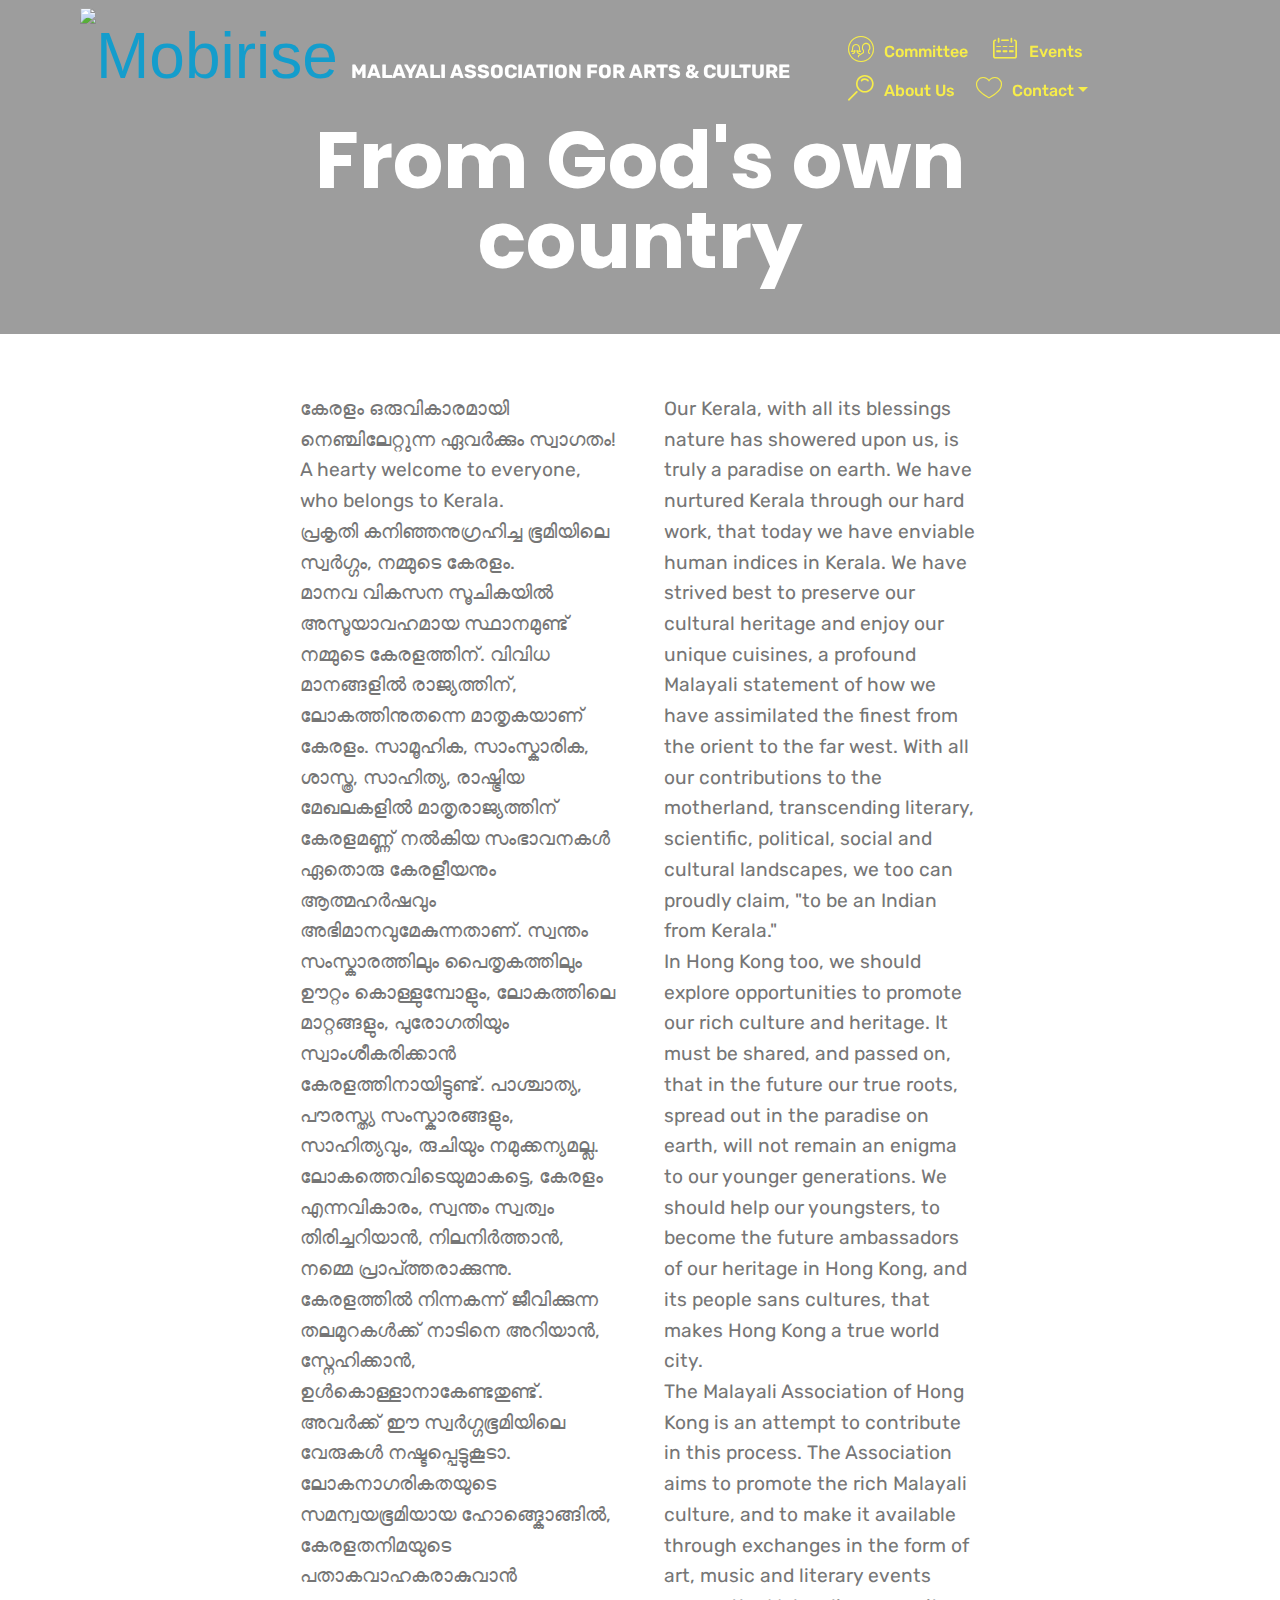
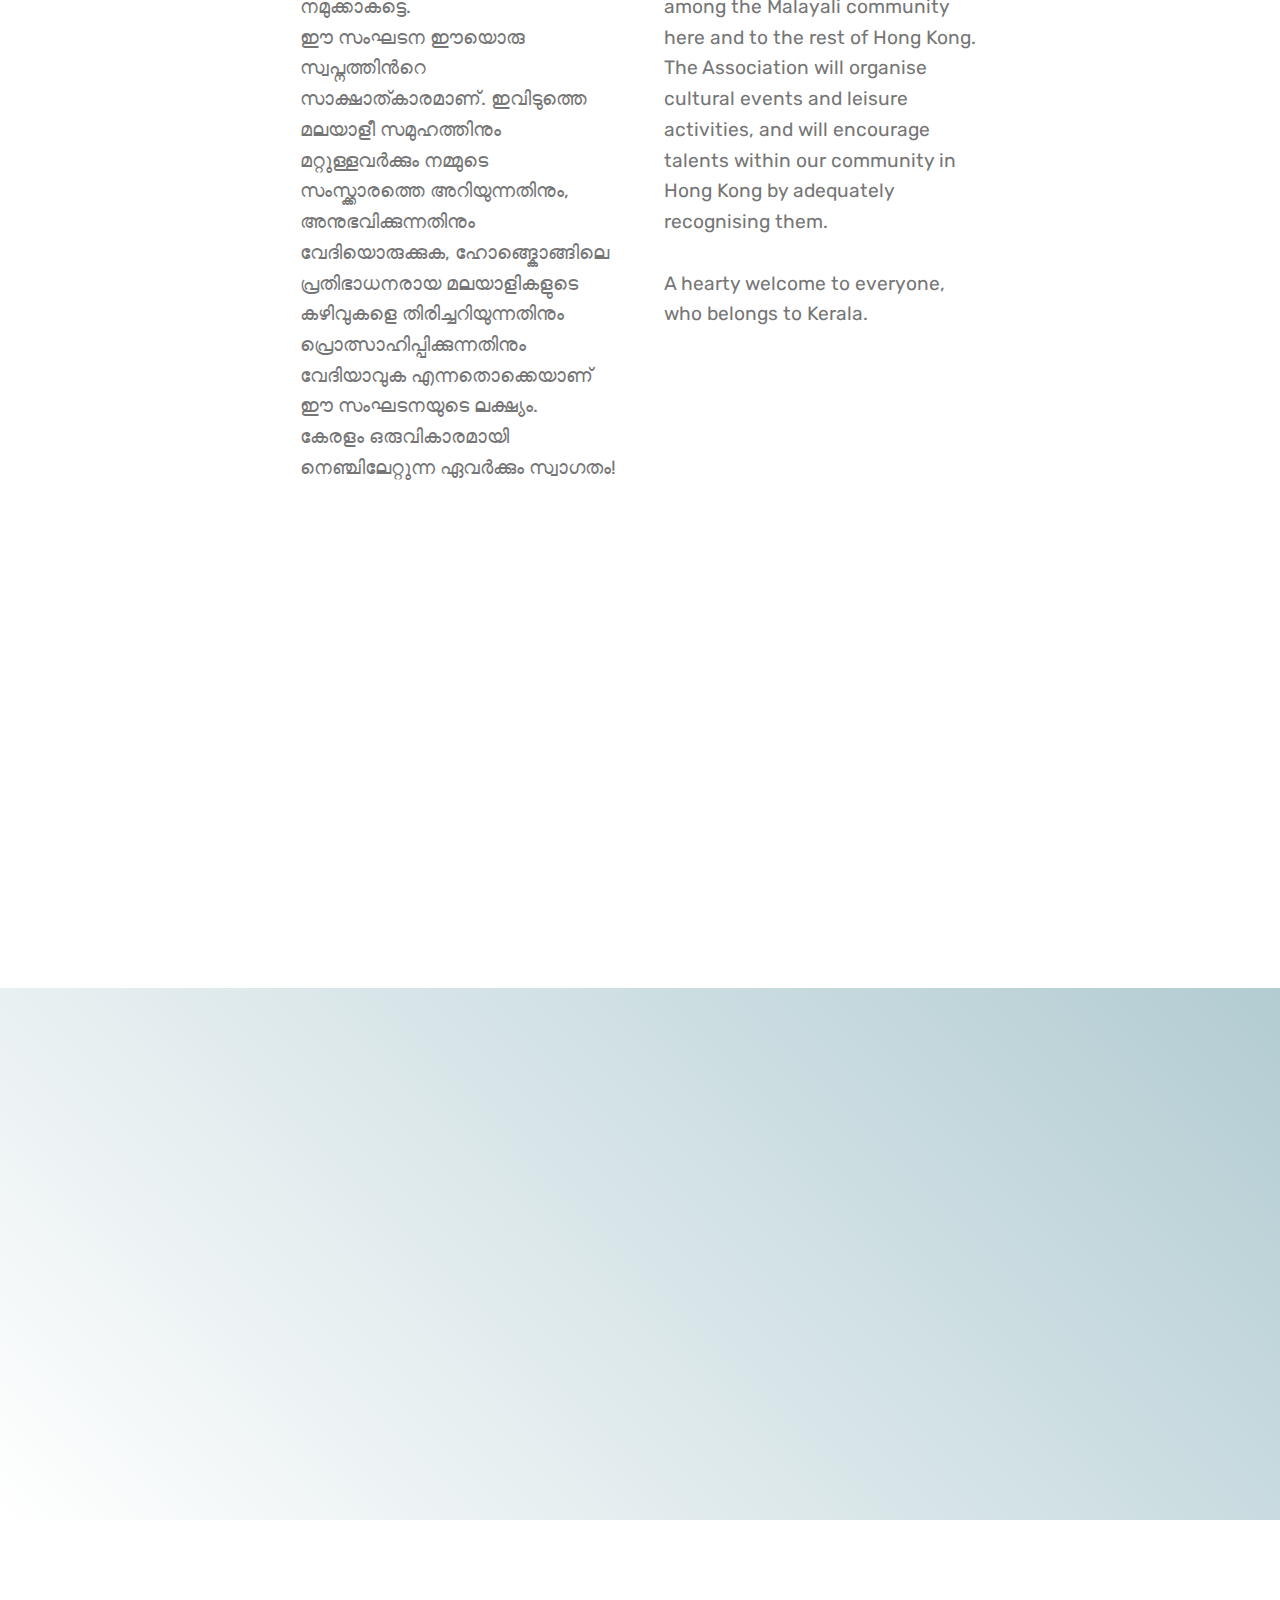
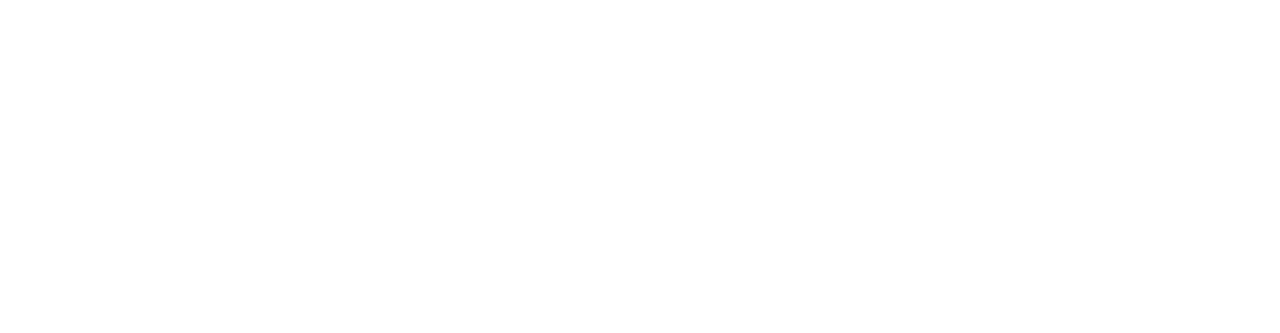
==== commit 03dec146: "create github pages" ====
--- a/about.html
+++ b/about.html
@@ -46,15 +46,15 @@
                          <img src="assets/images/maac-logo-small-65x120.png" alt="Mobirise" title="" style="height: 8rem;">
                     </a>
                 </span>
-                
+                <span class="navbar-caption-wrap"><a class="navbar-caption text-white display-7" href="https://mobirise.com">MALAYALI ASSOCIATION FOR ARTS &amp; CULTURE</a></span>
             </div>
         </div>
         <div class="collapse navbar-collapse" id="navbarSupportedContent">
             <ul class="navbar-nav nav-dropdown nav-right" data-app-modern-menu="true"><li class="nav-item">
                     <a class="nav-link link text-success display-4" href="committee.html"><span class="mbri-users mbr-iconfont mbr-iconfont-btn"></span>Committee&nbsp;</a>
-                </li><li class="nav-item"><a class="nav-link link text-success display-4" href="events.html"><span class="mbrib-calendar mbr-iconfont mbr-iconfont-btn"></span>Events&nbsp;</a></li><li class="nav-item"><a class="nav-link link text-success display-4" href="gallery.html"><span class="mbrib-image-gallery mbr-iconfont mbr-iconfont-btn"></span>Gallery</a></li>
+                </li><li class="nav-item"><a class="nav-link link text-success display-4" href="events.html"><span class="mbrib-calendar mbr-iconfont mbr-iconfont-btn"></span>Events&nbsp;</a></li>
                 <li class="nav-item dropdown">
-                    <a class="nav-link link text-success display-4" href="about.html" aria-expanded="true"><span class="mbrib-search mbr-iconfont mbr-iconfont-btn"></span>About Us
+                    <a class="nav-link link text-success display-4" href="about.html" aria-expanded="false"><span class="mbrib-search mbr-iconfont mbr-iconfont-btn"></span>About Us
                     </a>
                 </li><li class="nav-item dropdown"><a class="nav-link link text-success dropdown-toggle display-4" href="contact.html" data-toggle="dropdown-submenu" aria-expanded="false"><span class="mbri-hearth mbr-iconfont mbr-iconfont-btn"></span>Contact</a><div class="dropdown-menu"><a class="text-success dropdown-item display-4" href="contact.html#form1-1x">Enquiry</a><a class="text-success dropdown-item display-4" href="contact.html#header15-14" aria-expanded="false">Registration</a></div></li></ul>
             
@@ -62,7 +62,7 @@
     </nav>
 </section>
 
-<section class="engine"><a href="https://mobirise.info/g">how to build a website</a></section><section class="mbr-section content5 cid-qIkehe724Z mbr-parallax-background" id="content5-1m">
+<section class="engine"><a href="https://mobirise.info/i">site creation software</a></section><section class="mbr-section content5 cid-qIkehe724Z mbr-parallax-background" id="content5-1m">
 
     
 
@@ -133,7 +133,7 @@
             <div class="col-12 col-md-3">
                 <div class="media-wrap">
                     <a href="index.html">
-                        <img src="assets/images/maac-logo-small-65x1201.png" alt="Mobirise" title="">
+                        <img src="assets/images/maac-logo-small-65x12017.png" alt="Mobirise" title="">
                     </a>
                 </div>
             </div>
--- a/assets/mobirise/css/mbr-additional.css
+++ b/assets/mobirise/css/mbr-additional.css
@@ -1377,6 +1377,251 @@
 .dropup .dropdown-toggle::after {
   display: none;
 }
+.cid-r9hU2jojzV .modal-body .close {
+  background: #1b1b1b;
+}
+.cid-r9hU2jojzV .modal-body .close span {
+  font-style: normal;
+}
+.cid-r9hU2jojzV .carousel-inner > .active,
+.cid-r9hU2jojzV .carousel-inner > .next,
+.cid-r9hU2jojzV .carousel-inner > .prev {
+  display: table;
+}
+.cid-r9hU2jojzV .carousel-control .icon-next,
+.cid-r9hU2jojzV .carousel-control .icon-prev {
+  margin-top: -18px;
+  font-size: 40px;
+  line-height: 27px;
+}
+.cid-r9hU2jojzV .carousel-control:hover {
+  background: #1b1b1b;
+  color: #fff;
+  opacity: 1;
+}
+@media (max-width: 767px) {
+  .cid-r9hU2jojzV .container .carousel-control {
+    margin-bottom: 0;
+  }
+}
+.cid-r9hU2jojzV .boxed-slider {
+  position: relative;
+  padding: 93px 0;
+}
+.cid-r9hU2jojzV .boxed-slider > div {
+  position: relative;
+}
+.cid-r9hU2jojzV .container img {
+  width: 100%;
+}
+.cid-r9hU2jojzV .container img + .row {
+  position: absolute;
+  top: 50%;
+  left: 0;
+  right: 0;
+  -webkit-transform: translateY(-50%);
+  -moz-transform: translateY(-50%);
+  transform: translateY(-50%);
+  z-index: 2;
+}
+.cid-r9hU2jojzV .mbr-section {
+  padding: 0;
+  background-attachment: scroll;
+}
+.cid-r9hU2jojzV .mbr-table-cell {
+  padding: 0;
+}
+.cid-r9hU2jojzV .container .carousel-indicators {
+  margin-bottom: 3px;
+}
+.cid-r9hU2jojzV .carousel-caption {
+  top: 50%;
+  right: 0;
+  bottom: auto;
+  left: 0;
+  display: -webkit-flex;
+  align-items: center;
+  -webkit-transform: translateY(-50%);
+  transform: translateY(-50%);
+  -webkit-align-items: center;
+}
+.cid-r9hU2jojzV .mbr-overlay {
+  z-index: 1;
+}
+.cid-r9hU2jojzV .container-slide.container {
+  min-width: 100%;
+  min-height: 100vh;
+  padding: 0;
+}
+.cid-r9hU2jojzV .carousel-item {
+  background-position: 50% 50%;
+  background-repeat: no-repeat;
+  background-size: cover;
+  -o-transition: -o-transform 0.6s ease-in-out;
+  -webkit-transition: -webkit-transform 0.6s ease-in-out;
+  transition: transform 0.6s ease-in-out, -webkit-transform 0.6s ease-in-out, -o-transform 0.6s ease-in-out;
+  -webkit-backface-visibility: hidden;
+  backface-visibility: hidden;
+  -webkit-perspective: 1000px;
+  perspective: 1000px;
+}
+@media (max-width: 576px) {
+  .cid-r9hU2jojzV .carousel-item .container {
+    width: 100%;
+  }
+}
+.cid-r9hU2jojzV .carousel-item-next.carousel-item-left,
+.cid-r9hU2jojzV .carousel-item-prev.carousel-item-right {
+  -webkit-transform: translate3d(0, 0, 0);
+  transform: translate3d(0, 0, 0);
+}
+.cid-r9hU2jojzV .active.carousel-item-right,
+.cid-r9hU2jojzV .carousel-item-next {
+  -webkit-transform: translate3d(100%, 0, 0);
+  transform: translate3d(100%, 0, 0);
+}
+.cid-r9hU2jojzV .active.carousel-item-left,
+.cid-r9hU2jojzV .carousel-item-prev {
+  -webkit-transform: translate3d(-100%, 0, 0);
+  transform: translate3d(-100%, 0, 0);
+}
+.cid-r9hU2jojzV .mbr-slider .carousel-control {
+  top: 50%;
+  width: 70px;
+  height: 70px;
+  margin-top: -1.5rem;
+  font-size: 35px;
+  background-color: rgba(0, 0, 0, 0.5);
+  border: 2px solid #fff;
+  border-radius: 50%;
+  transition: all .3s;
+}
+.cid-r9hU2jojzV .mbr-slider .carousel-control.carousel-control-prev {
+  left: 0;
+  margin-left: 2.5rem;
+}
+.cid-r9hU2jojzV .mbr-slider .carousel-control.carousel-control-next {
+  right: 0;
+  margin-right: 2.5rem;
+}
+.cid-r9hU2jojzV .mbr-slider .carousel-control .mbr-iconfont {
+  font-size: 2rem;
+}
+@media (max-width: 767px) {
+  .cid-r9hU2jojzV .mbr-slider .carousel-control {
+    top: auto;
+    bottom: 1rem;
+  }
+}
+.cid-r9hU2jojzV .mbr-slider .carousel-indicators {
+  position: absolute;
+  bottom: 0;
+  margin-bottom: 1.5rem !important;
+}
+.cid-r9hU2jojzV .mbr-slider .carousel-indicators li {
+  max-width: 20px;
+  width: 20px;
+  height: 20px;
+  max-height: 20px;
+  margin: 3px;
+  background-color: rgba(0, 0, 0, 0.5);
+  border: 2px solid #fff;
+  border-radius: 50%;
+  opacity: .5;
+  transition: all .3s;
+}
+.cid-r9hU2jojzV .mbr-slider .carousel-indicators li.active,
+.cid-r9hU2jojzV .mbr-slider .carousel-indicators li:hover {
+  opacity: .9;
+}
+.cid-r9hU2jojzV .mbr-slider .carousel-indicators li::after,
+.cid-r9hU2jojzV .mbr-slider .carousel-indicators li::before {
+  content: none;
+}
+.cid-r9hU2jojzV .mbr-slider .carousel-indicators.ie-fix {
+  left: 50%;
+  display: block;
+  width: 60%;
+  margin-left: -30%;
+  text-align: center;
+}
+@media (max-width: 576px) {
+  .cid-r9hU2jojzV .mbr-slider .carousel-indicators {
+    display: none !important;
+  }
+}
+.cid-r9hU2jojzV .mbr-slider > .container img {
+  width: 100%;
+}
+.cid-r9hU2jojzV .mbr-slider > .container img + .row {
+  position: absolute;
+  top: 50%;
+  right: 0;
+  left: 0;
+  z-index: 2;
+  -moz-transform: translateY(-50%);
+  -webkit-transform: translateY(-50%);
+  transform: translateY(-50%);
+}
+.cid-r9hU2jojzV .mbr-slider > .container .carousel-indicators {
+  margin-bottom: 3px;
+}
+@media (max-width: 576px) {
+  .cid-r9hU2jojzV .mbr-slider > .container .carousel-control {
+    margin-bottom: 0;
+  }
+}
+.cid-r9hU2jojzV .mbr-slider .mbr-section {
+  padding: 0;
+  background-attachment: scroll;
+}
+.cid-r9hU2jojzV .mbr-slider .mbr-table-cell {
+  padding: 0;
+}
+.cid-r9hU2jojzV .carousel-item .container.container-slide {
+  position: initial;
+  width: auto;
+  min-height: 0;
+}
+.cid-r9hU2jojzV .full-screen .slider-fullscreen-image {
+  min-height: 100vh;
+  background-repeat: no-repeat;
+  background-position: 50% 50%;
+  background-size: cover;
+}
+.cid-r9hU2jojzV .full-screen .slider-fullscreen-image.active {
+  display: -o-flex;
+}
+.cid-r9hU2jojzV .full-screen .container {
+  width: auto;
+  padding-right: 0;
+  padding-left: 0;
+}
+.cid-r9hU2jojzV .full-screen .carousel-item .container.container-slide {
+  width: 100%;
+  min-height: 100vh;
+  padding: 0;
+}
+.cid-r9hU2jojzV .full-screen .carousel-item .container.container-slide img {
+  display: none;
+}
+.cid-r9hU2jojzV .mbr-background-video-preview {
+  position: absolute;
+  top: 0;
+  right: 0;
+  bottom: 0;
+  left: 0;
+}
+.cid-r9hU2jojzV .mbr-overlay ~ .container-slide {
+  z-index: auto;
+}
+.cid-r9hU2jojzV P {
+  color: #f7ed4a;
+  text-align: left;
+}
+.cid-r9hU2jojzV H2 {
+  text-align: center;
+}
 .cid-qwTU7HHSJ3 .navbar {
   padding: .5rem 0;
   background: #000000;
@@ -1753,22 +1998,6 @@
     flex-shrink: 0;
   }
 }
-.cid-qwTU7IU17b {
-  background-image: url("../../../assets/images/bg-1600x800.jpg");
-}
-.cid-qwTU7IU17b H1 {
-  color: #f7ed4a;
-}
-.cid-qwTU7IU17b H3 {
-  color: #ffffff;
-}
-.cid-qwTU7IU17b B {
-  color: #ff3366;
-}
-.cid-qwTU7IU17b .mbr-text,
-.cid-qwTU7IU17b .mbr-section-btn {
-  color: #efefef;
-}
 .cid-qIk2mSRva3 {
   padding-top: 15px;
   padding-bottom: 0px;
@@ -1781,250 +2010,21 @@
 .cid-qIk2mSRva3 .mbr-section-btn {
   color: #9f9432;
 }
-.cid-r9hU2jojzV .modal-body .close {
-  background: #1b1b1b;
-}
-.cid-r9hU2jojzV .modal-body .close span {
-  font-style: normal;
-}
-.cid-r9hU2jojzV .carousel-inner > .active,
-.cid-r9hU2jojzV .carousel-inner > .next,
-.cid-r9hU2jojzV .carousel-inner > .prev {
-  display: table;
-}
-.cid-r9hU2jojzV .carousel-control .icon-next,
-.cid-r9hU2jojzV .carousel-control .icon-prev {
-  margin-top: -18px;
-  font-size: 40px;
-  line-height: 27px;
-}
-.cid-r9hU2jojzV .carousel-control:hover {
-  background: #1b1b1b;
-  color: #fff;
-  opacity: 1;
-}
-@media (max-width: 767px) {
-  .cid-r9hU2jojzV .container .carousel-control {
-    margin-bottom: 0;
-  }
-}
-.cid-r9hU2jojzV .boxed-slider {
-  position: relative;
-  padding: 93px 0;
-}
-.cid-r9hU2jojzV .boxed-slider > div {
-  position: relative;
-}
-.cid-r9hU2jojzV .container img {
-  width: 100%;
-}
-.cid-r9hU2jojzV .container img + .row {
-  position: absolute;
-  top: 50%;
-  left: 0;
-  right: 0;
-  -webkit-transform: translateY(-50%);
-  -moz-transform: translateY(-50%);
-  transform: translateY(-50%);
-  z-index: 2;
-}
-.cid-r9hU2jojzV .mbr-section {
-  padding: 0;
-  background-attachment: scroll;
-}
-.cid-r9hU2jojzV .mbr-table-cell {
-  padding: 0;
-}
-.cid-r9hU2jojzV .container .carousel-indicators {
-  margin-bottom: 3px;
-}
-.cid-r9hU2jojzV .carousel-caption {
-  top: 50%;
-  right: 0;
-  bottom: auto;
-  left: 0;
-  display: -webkit-flex;
-  align-items: center;
-  -webkit-transform: translateY(-50%);
-  transform: translateY(-50%);
-  -webkit-align-items: center;
-}
-.cid-r9hU2jojzV .mbr-overlay {
-  z-index: 1;
-}
-.cid-r9hU2jojzV .container-slide.container {
-  min-width: 100%;
-  min-height: 100vh;
-  padding: 0;
-}
-.cid-r9hU2jojzV .carousel-item {
-  background-position: 50% 50%;
-  background-repeat: no-repeat;
-  background-size: cover;
-  -o-transition: -o-transform 0.6s ease-in-out;
-  -webkit-transition: -webkit-transform 0.6s ease-in-out;
-  transition: transform 0.6s ease-in-out, -webkit-transform 0.6s ease-in-out, -o-transform 0.6s ease-in-out;
-  -webkit-backface-visibility: hidden;
-  backface-visibility: hidden;
-  -webkit-perspective: 1000px;
-  perspective: 1000px;
-}
-@media (max-width: 576px) {
-  .cid-r9hU2jojzV .carousel-item .container {
-    width: 100%;
-  }
-}
-.cid-r9hU2jojzV .carousel-item-next.carousel-item-left,
-.cid-r9hU2jojzV .carousel-item-prev.carousel-item-right {
-  -webkit-transform: translate3d(0, 0, 0);
-  transform: translate3d(0, 0, 0);
-}
-.cid-r9hU2jojzV .active.carousel-item-right,
-.cid-r9hU2jojzV .carousel-item-next {
-  -webkit-transform: translate3d(100%, 0, 0);
-  transform: translate3d(100%, 0, 0);
-}
-.cid-r9hU2jojzV .active.carousel-item-left,
-.cid-r9hU2jojzV .carousel-item-prev {
-  -webkit-transform: translate3d(-100%, 0, 0);
-  transform: translate3d(-100%, 0, 0);
-}
-.cid-r9hU2jojzV .mbr-slider .carousel-control {
-  top: 50%;
-  width: 70px;
-  height: 70px;
-  margin-top: -1.5rem;
-  font-size: 35px;
-  background-color: rgba(0, 0, 0, 0.5);
-  border: 2px solid #fff;
-  border-radius: 50%;
-  transition: all .3s;
-}
-.cid-r9hU2jojzV .mbr-slider .carousel-control.carousel-control-prev {
-  left: 0;
-  margin-left: 2.5rem;
-}
-.cid-r9hU2jojzV .mbr-slider .carousel-control.carousel-control-next {
-  right: 0;
-  margin-right: 2.5rem;
-}
-.cid-r9hU2jojzV .mbr-slider .carousel-control .mbr-iconfont {
-  font-size: 2rem;
-}
-@media (max-width: 767px) {
-  .cid-r9hU2jojzV .mbr-slider .carousel-control {
-    top: auto;
-    bottom: 1rem;
-  }
-}
-.cid-r9hU2jojzV .mbr-slider .carousel-indicators {
-  position: absolute;
-  bottom: 0;
-  margin-bottom: 1.5rem !important;
-}
-.cid-r9hU2jojzV .mbr-slider .carousel-indicators li {
-  max-width: 20px;
-  width: 20px;
-  height: 20px;
-  max-height: 20px;
-  margin: 3px;
-  background-color: rgba(0, 0, 0, 0.5);
-  border: 2px solid #fff;
-  border-radius: 50%;
-  opacity: .5;
-  transition: all .3s;
-}
-.cid-r9hU2jojzV .mbr-slider .carousel-indicators li.active,
-.cid-r9hU2jojzV .mbr-slider .carousel-indicators li:hover {
-  opacity: .9;
-}
-.cid-r9hU2jojzV .mbr-slider .carousel-indicators li::after,
-.cid-r9hU2jojzV .mbr-slider .carousel-indicators li::before {
-  content: none;
-}
-.cid-r9hU2jojzV .mbr-slider .carousel-indicators.ie-fix {
-  left: 50%;
-  display: block;
-  width: 60%;
-  margin-left: -30%;
-  text-align: center;
-}
-@media (max-width: 576px) {
-  .cid-r9hU2jojzV .mbr-slider .carousel-indicators {
-    display: none !important;
-  }
-}
-.cid-r9hU2jojzV .mbr-slider > .container img {
-  width: 100%;
-}
-.cid-r9hU2jojzV .mbr-slider > .container img + .row {
-  position: absolute;
-  top: 50%;
-  right: 0;
-  left: 0;
-  z-index: 2;
-  -moz-transform: translateY(-50%);
-  -webkit-transform: translateY(-50%);
-  transform: translateY(-50%);
-}
-.cid-r9hU2jojzV .mbr-slider > .container .carousel-indicators {
-  margin-bottom: 3px;
-}
-@media (max-width: 576px) {
-  .cid-r9hU2jojzV .mbr-slider > .container .carousel-control {
-    margin-bottom: 0;
-  }
-}
-.cid-r9hU2jojzV .mbr-slider .mbr-section {
-  padding: 0;
-  background-attachment: scroll;
-}
-.cid-r9hU2jojzV .mbr-slider .mbr-table-cell {
-  padding: 0;
-}
-.cid-r9hU2jojzV .carousel-item .container.container-slide {
-  position: initial;
-  width: auto;
-  min-height: 0;
-}
-.cid-r9hU2jojzV .full-screen .slider-fullscreen-image {
-  min-height: 100vh;
-  background-repeat: no-repeat;
-  background-position: 50% 50%;
-  background-size: cover;
-}
-.cid-r9hU2jojzV .full-screen .slider-fullscreen-image.active {
-  display: -o-flex;
-}
-.cid-r9hU2jojzV .full-screen .container {
-  width: auto;
-  padding-right: 0;
-  padding-left: 0;
-}
-.cid-r9hU2jojzV .full-screen .carousel-item .container.container-slide {
-  width: 100%;
-  min-height: 100vh;
-  padding: 0;
-}
-.cid-r9hU2jojzV .full-screen .carousel-item .container.container-slide img {
-  display: none;
-}
-.cid-r9hU2jojzV .mbr-background-video-preview {
-  position: absolute;
-  top: 0;
-  right: 0;
-  bottom: 0;
-  left: 0;
-}
-.cid-r9hU2jojzV .mbr-overlay ~ .container-slide {
-  z-index: auto;
-}
-.cid-r9hU2jojzV P {
+.cid-qwTU7IU17b {
+  background-image: url("../../../assets/images/bg-1600x800.jpg");
+}
+.cid-qwTU7IU17b H1 {
   color: #f7ed4a;
-  text-align: left;
-}
-.cid-r9hU2jojzV H2 {
-  text-align: center;
+}
+.cid-qwTU7IU17b H3 {
+  color: #ffffff;
+}
+.cid-qwTU7IU17b B {
+  color: #ff3366;
+}
+.cid-qwTU7IU17b .mbr-text,
+.cid-qwTU7IU17b .mbr-section-btn {
+  color: #efefef;
 }
 .cid-r9VVo3lTP2 {
   padding-top: 45px;
@@ -2628,42 +2628,56 @@
     -webkit-justify-content: center;
   }
 }
-.cid-qIkbrXVqPo {
-  padding-top: 90px;
+.cid-r9WktvEAfY {
+  padding-top: 120px;
   padding-bottom: 90px;
-  background-color: #b2ccd2;
-}
-.cid-qIkbrXVqPo .mbr-section-subtitle {
-  color: #767676;
-}
-.cid-qIkbrXVqPo .media-row {
-  display: flex;
+  background-image: url("../../../assets/images/background3.jpg");
+}
+.cid-r9WktvEAfY .testimonials-container {
+  margin: 0 auto;
+}
+.cid-r9WktvEAfY .testimonials-container .testimonials-item {
   justify-content: center;
-}
-.cid-qIkbrXVqPo .team-item {
-  transition: all .2s;
-  margin-bottom: 2rem;
-}
-.cid-qIkbrXVqPo .team-item .item-image img {
+  margin-top: 3rem;
+  -webkit-justify-content: center;
+}
+.cid-r9WktvEAfY .testimonials-container .testimonials-item .user {
+  background: #ffffff;
+}
+.cid-r9WktvEAfY .testimonials-container .testimonials-item .user.row {
+  margin: 0;
+}
+.cid-r9WktvEAfY .testimonials-container .testimonials-item .user .user_image {
+  width: 150px;
+  height: 150px;
+  overflow: hidden;
+  margin: 2rem auto 2rem auto;
+}
+.cid-r9WktvEAfY .testimonials-container .testimonials-item .user .user_image img {
   width: 100%;
-}
-.cid-qIkbrXVqPo .team-item .item-name p {
-  margin-bottom: 0;
-}
-.cid-qIkbrXVqPo .team-item .item-role p {
-  margin-bottom: 0;
-}
-.cid-qIkbrXVqPo .team-item .item-social {
-  display: flex;
-  flex-wrap: wrap;
-  justify-content: center;
-}
-.cid-qIkbrXVqPo .team-item .item-social .socicon {
-  color: #232323;
-  font-size: 17px;
-}
-.cid-qIkbrXVqPo .team-item .item-caption {
-  background: #efefef;
+  min-width: 100%;
+  min-height: 100%;
+}
+.cid-r9WktvEAfY .testimonials-container .testimonials-item .user .testimonials-caption {
+  padding: 2rem;
+  padding: 2rem 2rem 2rem 0;
+}
+@media (max-width: 260px) {
+  .cid-r9WktvEAfY .user_image {
+    width: 100% !important;
+    height: auto !important;
+  }
+}
+@media (max-width: 767px) {
+  .cid-r9WktvEAfY .testimonials-caption {
+    padding: 0 2rem 2rem 2rem !important;
+  }
+}
+.cid-r9WktvEAfY .user_text {
+  text-align: center;
+}
+.cid-r9WktvEAfY .user_desk {
+  text-align: left;
 }
 .cid-qIkb2uBQLJ .navbar {
   padding: .5rem 0;
@@ -3041,43 +3055,43 @@
     flex-shrink: 0;
   }
 }
-.cid-qIkb2wiv4g {
+.cid-r9WjYFwo3S {
   padding-top: 60px;
   padding-bottom: 60px;
   background-color: #2e2e2e;
 }
 @media (max-width: 767px) {
-  .cid-qIkb2wiv4g .content {
+  .cid-r9WjYFwo3S .content {
     text-align: center;
   }
-  .cid-qIkb2wiv4g .content > div:not(:last-child) {
+  .cid-r9WjYFwo3S .content > div:not(:last-child) {
     margin-bottom: 2rem;
   }
 }
 @media (max-width: 767px) {
-  .cid-qIkb2wiv4g .media-wrap {
+  .cid-r9WjYFwo3S .media-wrap {
     margin-bottom: 1rem;
   }
 }
-.cid-qIkb2wiv4g .media-wrap .mbr-iconfont-logo {
+.cid-r9WjYFwo3S .media-wrap .mbr-iconfont-logo {
   font-size: 7.5rem;
   color: #f36;
 }
-.cid-qIkb2wiv4g .media-wrap img {
+.cid-r9WjYFwo3S .media-wrap img {
   height: 6rem;
 }
 @media (max-width: 767px) {
-  .cid-qIkb2wiv4g .footer-lower .copyright {
+  .cid-r9WjYFwo3S .footer-lower .copyright {
     margin-bottom: 1rem;
     text-align: center;
   }
 }
-.cid-qIkb2wiv4g .footer-lower hr {
+.cid-r9WjYFwo3S .footer-lower hr {
   margin: 1rem 0;
   border-color: #fff;
   opacity: .05;
 }
-.cid-qIkb2wiv4g .footer-lower .social-list {
+.cid-r9WjYFwo3S .footer-lower .social-list {
   padding-left: 0;
   margin-bottom: 0;
   list-style: none;
@@ -3086,31 +3100,80 @@
   justify-content: flex-end;
   -webkit-justify-content: flex-end;
 }
-.cid-qIkb2wiv4g .footer-lower .social-list .mbr-iconfont-social {
+.cid-r9WjYFwo3S .footer-lower .social-list .mbr-iconfont-social {
   font-size: 1.3rem;
   color: #fff;
 }
-.cid-qIkb2wiv4g .footer-lower .social-list .soc-item {
+.cid-r9WjYFwo3S .footer-lower .social-list .soc-item {
   margin: 0 .5rem;
 }
-.cid-qIkb2wiv4g .footer-lower .social-list a {
+.cid-r9WjYFwo3S .footer-lower .social-list a {
   margin: 0;
   opacity: .5;
   -webkit-transition: .2s linear;
   transition: .2s linear;
 }
-.cid-qIkb2wiv4g .footer-lower .social-list a:hover {
+.cid-r9WjYFwo3S .footer-lower .social-list a:hover {
   opacity: 1;
 }
 @media (max-width: 767px) {
-  .cid-qIkb2wiv4g .footer-lower .social-list {
+  .cid-r9WjYFwo3S .footer-lower .social-list {
     justify-content: center;
     -webkit-justify-content: center;
   }
+}
+.cid-r9WdUiwp53 {
+  padding-top: 135px;
+  padding-bottom: 45px;
+  background-color: #2e2e2e;
+}
+.cid-r9WdUiwp53 h2 {
+  text-align: center;
+}
+.cid-r9WdUiwp53 h4 {
+  text-align: center;
+  z-index: 1;
+  color: #ffffff;
+}
+.cid-r9WdUiwp53 p {
+  z-index: 1;
+  margin-bottom: 0;
+  color: #ffffff;
+}
+.cid-r9WdUiwp53 .media-container-row {
+  word-wrap: break-word;
+  word-break: break-word;
+  align-items: stretch;
+  -webkit-align-items: stretch;
+}
+.cid-r9WdUiwp53 .card-img {
+  position: absolute;
+  top: 0;
+  left: 0;
+  height: 100%;
+  width: 100%;
+  overflow: hidden;
+}
+.cid-r9WdUiwp53 .card-img img {
+  z-index: -1;
+  min-height: 100%;
+  min-width: 100%;
+  width: auto;
+  max-width: 600px;
+}
+.cid-r9WdUiwp53 H4 {
+  color: #0f7699;
+}
+.cid-r9WdUiwp53 P {
+  color: #000000;
+}
+.cid-r9WdUiwp53 .mbr-section-title {
+  color: #55b4d4;
 }
 .cid-qIpOlsdZlS {
   padding-top: 90px;
   padding-bottom: 15px;
+  background-color: #f9f9f9;
 }
 .cid-qIpOlsdZlS h2 {
   text-align: center;
@@ -3150,154 +3213,7 @@
   color: #0f7699;
 }
 .cid-qIpOlsdZlS P {
-  color: #232323;
-}
-.cid-qIkcMg0I4F {
-  padding-top: 135px;
-  padding-bottom: 75px;
-  background-image: url("../../../assets/images/mbr-1494x1080.jpg");
-}
-.cid-qIkcMg0I4F h2 {
-  text-align: left;
-}
-.cid-qIkcMg0I4F h4 {
-  text-align: left;
-  font-weight: 500;
-}
-.cid-qIkcMg0I4F p {
-  color: #767676;
-  text-align: left;
-}
-.cid-qIkcMg0I4F .aside-content {
-  flex-basis: 100%;
-}
-.cid-qIkcMg0I4F .block-content {
-  display: -webkit-flex;
-  flex-direction: column;
-  -webkit-flex-direction: column;
-  word-break: break-word;
-}
-.cid-qIkcMg0I4F .media {
-  margin: initial;
-  align-items: center;
-}
-.cid-qIkcMg0I4F .mbr-figure {
-  align-self: flex-start;
-  -webkit-align-self: flex-start;
-  -webkit-flex-shrink: 0;
-  flex-shrink: 0;
-}
-.cid-qIkcMg0I4F .card-img {
-  padding-right: 2rem;
-  width: auto;
-}
-.cid-qIkcMg0I4F .card-img span {
-  font-size: 72px;
-  color: #707070;
-}
-@media (min-width: 992px) {
-  .cid-qIkcMg0I4F .mbr-figure {
-    padding-right: 4rem;
-  }
-}
-@media (max-width: 991px) {
-  .cid-qIkcMg0I4F .mbr-figure {
-    padding-right: 0;
-    padding-bottom: 1rem;
-    margin-bottom: 2rem;
-  }
-}
-@media (max-width: 300px) {
-  .cid-qIkcMg0I4F .card-img span {
-    font-size: 40px !important;
-  }
-}
-.cid-qIkg4gui17 {
-  padding-top: 90px;
-  padding-bottom: 90px;
-  background-color: #f8f8f8;
-}
-.cid-qIkg4gui17 .mbr-section-subtitle {
-  color: #767676;
-  text-align: center;
-  font-weight: 300;
-}
-.cid-qIkg4gui17 .timeline-text-content {
-  padding: 2rem 2.5rem;
-  background: #b2ccd2;
-  margin-right: 2rem;
-  transition: all .4s;
-}
-.cid-qIkg4gui17 .timeline-text-content p {
-  margin-bottom: 0;
-}
-.cid-qIkg4gui17 .timeline-element {
-  margin-bottom: 50px;
-  position: relative;
-  word-wrap: break-word;
-  word-break: break-word;
-  display: -webkit-flex;
-  flex-direction: row;
-  -webkit-flex-direction: row;
-}
-.cid-qIkg4gui17 .timeline-element:hover .timeline-text-content {
-  box-shadow: 0 7px 20px 0px rgba(0, 0, 0, 0.08);
-  transition: all .4s;
-}
-.cid-qIkg4gui17 .reverse {
-  flex-direction: row-reverse;
-  -webkit-flex-direction: row-reverse;
-}
-.cid-qIkg4gui17 .reverse .timeline-text-content {
-  margin-left: 2rem;
-  margin-right: 0;
-}
-.cid-qIkg4gui17 .iconsBackground {
-  position: absolute;
-  left: 50%;
-  width: 60px;
-  height: 60px;
-  line-height: 30px;
-  text-align: center;
-  border-radius: 50%;
-  display: inline-block;
-  background-color: #b2ccd2;
-  top: 20px;
-  margin-left: -30px;
-}
-.cid-qIkg4gui17 .mbr-iconfont {
-  position: absolute;
-  text-align: center;
-  font-size: 35px;
-  display: inline-block;
-  z-index: 3;
-  top: 13px;
-  left: 13px;
-}
-.cid-qIkg4gui17 .separline:before {
-  top: 20px;
-  bottom: 0;
-  position: absolute;
-  content: "";
-  width: 2px;
-  background-color: #b2ccd2;
-  left: calc(50% - 1px);
-  height: calc(100% + 4rem);
-}
-@media (max-width: 768px) {
-  .cid-qIkg4gui17 .iconsBackground {
-    left: 1.5rem;
-  }
-  .cid-qIkg4gui17 .separline:before {
-    left: calc(1.5rem - 1px);
-  }
-  .cid-qIkg4gui17 .timeline-text-content {
-    margin-left: 3rem !important;
-    margin-right: 0 !important;
-  }
-  .cid-qIkg4gui17 .reverse .timeline-text-content {
-    margin-right: 0 !important;
-  }
+  color: #000000;
 }
 .cid-qIkciLDa19 .navbar {
   padding: .5rem 0;
@@ -3675,43 +3591,43 @@
     flex-shrink: 0;
   }
 }
-.cid-qIkciMeqA8 {
+.cid-r9WcpalapX {
   padding-top: 60px;
   padding-bottom: 60px;
   background-color: #2e2e2e;
 }
 @media (max-width: 767px) {
-  .cid-qIkciMeqA8 .content {
+  .cid-r9WcpalapX .content {
     text-align: center;
   }
-  .cid-qIkciMeqA8 .content > div:not(:last-child) {
+  .cid-r9WcpalapX .content > div:not(:last-child) {
     margin-bottom: 2rem;
   }
 }
 @media (max-width: 767px) {
-  .cid-qIkciMeqA8 .media-wrap {
+  .cid-r9WcpalapX .media-wrap {
     margin-bottom: 1rem;
   }
 }
-.cid-qIkciMeqA8 .media-wrap .mbr-iconfont-logo {
+.cid-r9WcpalapX .media-wrap .mbr-iconfont-logo {
   font-size: 7.5rem;
   color: #f36;
 }
-.cid-qIkciMeqA8 .media-wrap img {
+.cid-r9WcpalapX .media-wrap img {
   height: 6rem;
 }
 @media (max-width: 767px) {
-  .cid-qIkciMeqA8 .footer-lower .copyright {
+  .cid-r9WcpalapX .footer-lower .copyright {
     margin-bottom: 1rem;
     text-align: center;
   }
 }
-.cid-qIkciMeqA8 .footer-lower hr {
+.cid-r9WcpalapX .footer-lower hr {
   margin: 1rem 0;
   border-color: #fff;
   opacity: .05;
 }
-.cid-qIkciMeqA8 .footer-lower .social-list {
+.cid-r9WcpalapX .footer-lower .social-list {
   padding-left: 0;
   margin-bottom: 0;
   list-style: none;
@@ -3720,591 +3636,24 @@
   justify-content: flex-end;
   -webkit-justify-content: flex-end;
 }
-.cid-qIkciMeqA8 .footer-lower .social-list .mbr-iconfont-social {
+.cid-r9WcpalapX .footer-lower .social-list .mbr-iconfont-social {
   font-size: 1.3rem;
   color: #fff;
 }
-.cid-qIkciMeqA8 .footer-lower .social-list .soc-item {
+.cid-r9WcpalapX .footer-lower .social-list .soc-item {
   margin: 0 .5rem;
 }
-.cid-qIkciMeqA8 .footer-lower .social-list a {
+.cid-r9WcpalapX .footer-lower .social-list a {
   margin: 0;
   opacity: .5;
   -webkit-transition: .2s linear;
   transition: .2s linear;
 }
-.cid-qIkciMeqA8 .footer-lower .social-list a:hover {
+.cid-r9WcpalapX .footer-lower .social-list a:hover {
   opacity: 1;
 }
 @media (max-width: 767px) {
-  .cid-qIkciMeqA8 .footer-lower .social-list {
-    justify-content: center;
-    -webkit-justify-content: center;
-  }
-}
-.cid-qIkdYnS1w8 {
-  padding-top: 135px;
-  padding-bottom: 75px;
-  background-color: #55b4d4;
-}
-.cid-qIkdYnS1w8 .mbr-slider .carousel-control {
-  background: #1b1b1b;
-}
-.cid-qIkdYnS1w8 .mbr-slider .carousel-control-prev {
-  left: 0;
-  margin-left: 2.5rem;
-}
-.cid-qIkdYnS1w8 .mbr-slider .carousel-control-next {
-  right: 0;
-  margin-right: 2.5rem;
-}
-.cid-qIkdYnS1w8 .mbr-slider .modal-body .close {
-  background: #1b1b1b;
-}
-.cid-qIkdYnS1w8 .mbr-gallery-item > div::before {
-  content: '';
-  position: absolute;
-  left: 0;
-  top: 0;
-  width: 100%;
-  height: 100%;
-  background: #554346;
-  background: linear-gradient(to left, #554346, #45505b) !important;
-  opacity: 0;
-  -webkit-transition: 0.2s opacity ease-in-out;
-  transition: 0.2s opacity ease-in-out;
-}
-.cid-qIkdYnS1w8 .mbr-gallery-item > div:hover .mbr-gallery-title::before {
-  background: transparent !important;
-}
-.cid-qIkdYnS1w8 .mbr-gallery-item > div:hover:before {
-  opacity: 0.7 !important;
-}
-.cid-qIkdYnS1w8 .mbr-gallery-title {
-  font-size: .9em;
-  position: absolute;
-  display: block;
-  width: 100%;
-  bottom: 0;
-  padding: 1rem;
-  color: #fff;
-  z-index: 2;
-}
-.cid-qIkdYnS1w8 .mbr-gallery-title:before {
-  content: " ";
-  width: 100%;
-  height: 100%;
-  top: 0;
-  left: 0;
-  z-index: -1;
-  position: absolute;
-  background: #554346 !important;
-  background: linear-gradient(to left, #554346, #45505b) !important;
-  opacity: 0.7;
-  -webkit-transition: 0.2s background ease-in-out;
-  transition: 0.2s background ease-in-out;
-}
-.cid-qIpIZWW8F2 {
-  padding-top: 90px;
-  padding-bottom: 90px;
-  background-color: #e4d295;
-}
-.cid-qIpIZWW8F2 .mbr-slider .carousel-control {
-  background: #1b1b1b;
-}
-.cid-qIpIZWW8F2 .mbr-slider .carousel-control-prev {
-  left: 0;
-  margin-left: 2.5rem;
-}
-.cid-qIpIZWW8F2 .mbr-slider .carousel-control-next {
-  right: 0;
-  margin-right: 2.5rem;
-}
-.cid-qIpIZWW8F2 .mbr-slider .modal-body .close {
-  background: #1b1b1b;
-}
-.cid-qIpIZWW8F2 .mbr-gallery-item > div::before {
-  content: '';
-  position: absolute;
-  left: 0;
-  top: 0;
-  width: 100%;
-  height: 100%;
-  background: #554346;
-  background: linear-gradient(to left, #554346, #45505b) !important;
-  opacity: 0;
-  -webkit-transition: 0.2s opacity ease-in-out;
-  transition: 0.2s opacity ease-in-out;
-}
-.cid-qIpIZWW8F2 .mbr-gallery-item > div:hover .mbr-gallery-title::before {
-  background: transparent !important;
-}
-.cid-qIpIZWW8F2 .mbr-gallery-item > div:hover:before {
-  opacity: 0.7 !important;
-}
-.cid-qIpIZWW8F2 .mbr-gallery-title {
-  font-size: .9em;
-  position: absolute;
-  display: block;
-  width: 100%;
-  bottom: 0;
-  padding: 1rem;
-  color: #fff;
-  z-index: 2;
-}
-.cid-qIpIZWW8F2 .mbr-gallery-title:before {
-  content: " ";
-  width: 100%;
-  height: 100%;
-  top: 0;
-  left: 0;
-  z-index: -1;
-  position: absolute;
-  background: #554346 !important;
-  background: linear-gradient(to left, #554346, #45505b) !important;
-  opacity: 0.7;
-  -webkit-transition: 0.2s background ease-in-out;
-  transition: 0.2s background ease-in-out;
-}
-.cid-qIkdJs1Z9H .navbar {
-  padding: .5rem 0;
-  background: #000000;
-  transition: none;
-  min-height: 77px;
-}
-.cid-qIkdJs1Z9H .navbar-dropdown.bg-color.transparent.opened {
-  background: #000000;
-}
-.cid-qIkdJs1Z9H a {
-  font-style: normal;
-}
-.cid-qIkdJs1Z9H .nav-item span {
-  padding-right: 0.4em;
-  line-height: 0.5em;
-  vertical-align: text-bottom;
-  position: relative;
-  top: -0.2em;
-  text-decoration: none;
-}
-.cid-qIkdJs1Z9H .nav-item a {
-  padding: 0.7rem 0 !important;
-  margin: 0rem .65rem !important;
-}
-.cid-qIkdJs1Z9H .btn {
-  padding: 0.4rem 1.5rem;
-  display: inline-flex;
-  align-items: center;
-}
-.cid-qIkdJs1Z9H .btn .mbr-iconfont {
-  font-size: 1.6rem;
-}
-.cid-qIkdJs1Z9H .menu-logo {
-  margin-right: auto;
-}
-.cid-qIkdJs1Z9H .menu-logo .navbar-brand {
-  display: flex;
-  margin-left: 5rem;
-  padding: 0;
-  transition: padding .2s;
-  min-height: 3.8rem;
-  align-items: center;
-}
-.cid-qIkdJs1Z9H .menu-logo .navbar-brand .navbar-caption-wrap {
-  display: -webkit-flex;
-  -webkit-align-items: center;
-  align-items: center;
-  word-break: break-word;
-  min-width: 7rem;
-  margin: .3rem 0;
-}
-.cid-qIkdJs1Z9H .menu-logo .navbar-brand .navbar-caption-wrap .navbar-caption {
-  line-height: 1.2rem !important;
-  padding-right: 2rem;
-}
-.cid-qIkdJs1Z9H .menu-logo .navbar-brand .navbar-logo {
-  font-size: 4rem;
-  transition: font-size 0.25s;
-}
-.cid-qIkdJs1Z9H .menu-logo .navbar-brand .navbar-logo img {
-  display: flex;
-}
-.cid-qIkdJs1Z9H .menu-logo .navbar-brand .navbar-logo .mbr-iconfont {
-  transition: font-size 0.25s;
-}
-.cid-qIkdJs1Z9H .navbar-toggleable-sm .navbar-collapse {
-  justify-content: flex-end;
-  -webkit-justify-content: flex-end;
-  padding-right: 5rem;
-  width: auto;
-}
-.cid-qIkdJs1Z9H .navbar-toggleable-sm .navbar-collapse .navbar-nav {
-  flex-wrap: wrap;
-  -webkit-flex-wrap: wrap;
-  padding-left: 0;
-}
-.cid-qIkdJs1Z9H .navbar-toggleable-sm .navbar-collapse .navbar-nav .nav-item {
-  -webkit-align-self: center;
-  align-self: center;
-}
-.cid-qIkdJs1Z9H .navbar-toggleable-sm .navbar-collapse .navbar-buttons {
-  padding-left: 0;
-  padding-bottom: 0;
-}
-.cid-qIkdJs1Z9H .dropdown .dropdown-menu {
-  background: #000000;
-  display: none;
-  position: absolute;
-  min-width: 5rem;
-  padding-top: 1.4rem;
-  padding-bottom: 1.4rem;
-  text-align: left;
-}
-.cid-qIkdJs1Z9H .dropdown .dropdown-menu .dropdown-item {
-  width: auto;
-  padding: 0.235em 1.5385em 0.235em 1.5385em !important;
-}
-.cid-qIkdJs1Z9H .dropdown .dropdown-menu .dropdown-item::after {
-  right: 0.5rem;
-}
-.cid-qIkdJs1Z9H .dropdown .dropdown-menu .dropdown-submenu {
-  margin: 0;
-}
-.cid-qIkdJs1Z9H .dropdown.open > .dropdown-menu {
-  display: block;
-}
-.cid-qIkdJs1Z9H .navbar-toggleable-sm.opened:after {
-  position: absolute;
-  width: 100vw;
-  height: 100vh;
-  content: '';
-  background-color: rgba(0, 0, 0, 0.1);
-  left: 0;
-  bottom: 0;
-  transform: translateY(100%);
-  -webkit-transform: translateY(100%);
-  z-index: 1000;
-}
-.cid-qIkdJs1Z9H .navbar.navbar-short {
-  min-height: 60px;
-  transition: all .2s;
-}
-.cid-qIkdJs1Z9H .navbar.navbar-short .navbar-toggler-right {
-  top: 20px;
-}
-.cid-qIkdJs1Z9H .navbar.navbar-short .navbar-logo a {
-  font-size: 2.5rem !important;
-  line-height: 2.5rem;
-  transition: font-size 0.25s;
-}
-.cid-qIkdJs1Z9H .navbar.navbar-short .navbar-logo a .mbr-iconfont {
-  font-size: 2.5rem !important;
-}
-.cid-qIkdJs1Z9H .navbar.navbar-short .navbar-logo a img {
-  height: 3rem !important;
-}
-.cid-qIkdJs1Z9H .navbar.navbar-short .navbar-brand {
-  min-height: 3rem;
-}
-.cid-qIkdJs1Z9H button.navbar-toggler {
-  width: 31px;
-  height: 18px;
-  cursor: pointer;
-  transition: all .2s;
-  top: 1.5rem;
-  right: 1rem;
-}
-.cid-qIkdJs1Z9H button.navbar-toggler:focus {
-  outline: none;
-}
-.cid-qIkdJs1Z9H button.navbar-toggler .hamburger span {
-  position: absolute;
-  right: 0;
-  width: 30px;
-  height: 2px;
-  border-right: 5px;
-  background-color: #7f1933;
-}
-.cid-qIkdJs1Z9H button.navbar-toggler .hamburger span:nth-child(1) {
-  top: 0;
-  transition: all .2s;
-}
-.cid-qIkdJs1Z9H button.navbar-toggler .hamburger span:nth-child(2) {
-  top: 8px;
-  transition: all .15s;
-}
-.cid-qIkdJs1Z9H button.navbar-toggler .hamburger span:nth-child(3) {
-  top: 8px;
-  transition: all .15s;
-}
-.cid-qIkdJs1Z9H button.navbar-toggler .hamburger span:nth-child(4) {
-  top: 16px;
-  transition: all .2s;
-}
-.cid-qIkdJs1Z9H nav.opened .hamburger span:nth-child(1) {
-  top: 8px;
-  width: 0;
-  opacity: 0;
-  right: 50%;
-  transition: all .2s;
-}
-.cid-qIkdJs1Z9H nav.opened .hamburger span:nth-child(2) {
-  -webkit-transform: rotate(45deg);
-  transform: rotate(45deg);
-  transition: all .25s;
-}
-.cid-qIkdJs1Z9H nav.opened .hamburger span:nth-child(3) {
-  -webkit-transform: rotate(-45deg);
-  transform: rotate(-45deg);
-  transition: all .25s;
-}
-.cid-qIkdJs1Z9H nav.opened .hamburger span:nth-child(4) {
-  top: 8px;
-  width: 0;
-  opacity: 0;
-  right: 50%;
-  transition: all .2s;
-}
-.cid-qIkdJs1Z9H .collapsed.navbar-expand {
-  flex-direction: column;
-}
-.cid-qIkdJs1Z9H .collapsed .btn {
-  display: flex;
-}
-.cid-qIkdJs1Z9H .collapsed .navbar-collapse {
-  display: none !important;
-  padding-right: 0 !important;
-}
-.cid-qIkdJs1Z9H .collapsed .navbar-collapse.collapsing,
-.cid-qIkdJs1Z9H .collapsed .navbar-collapse.show {
-  display: block !important;
-}
-.cid-qIkdJs1Z9H .collapsed .navbar-collapse.collapsing .navbar-nav,
-.cid-qIkdJs1Z9H .collapsed .navbar-collapse.show .navbar-nav {
-  display: block;
-  text-align: center;
-}
-.cid-qIkdJs1Z9H .collapsed .navbar-collapse.collapsing .navbar-nav .nav-item,
-.cid-qIkdJs1Z9H .collapsed .navbar-collapse.show .navbar-nav .nav-item {
-  clear: both;
-}
-.cid-qIkdJs1Z9H .collapsed .navbar-collapse.collapsing .navbar-nav .nav-item:last-child,
-.cid-qIkdJs1Z9H .collapsed .navbar-collapse.show .navbar-nav .nav-item:last-child {
-  margin-bottom: 1rem;
-}
-.cid-qIkdJs1Z9H .collapsed .navbar-collapse.collapsing .navbar-buttons,
-.cid-qIkdJs1Z9H .collapsed .navbar-collapse.show .navbar-buttons {
-  text-align: center;
-}
-.cid-qIkdJs1Z9H .collapsed .navbar-collapse.collapsing .navbar-buttons:last-child,
-.cid-qIkdJs1Z9H .collapsed .navbar-collapse.show .navbar-buttons:last-child {
-  margin-bottom: 1rem;
-}
-.cid-qIkdJs1Z9H .collapsed button.navbar-toggler {
-  display: block;
-}
-.cid-qIkdJs1Z9H .collapsed .navbar-brand {
-  margin-left: 1rem !important;
-}
-.cid-qIkdJs1Z9H .collapsed .navbar-toggleable-sm {
-  flex-direction: column;
-  -webkit-flex-direction: column;
-}
-.cid-qIkdJs1Z9H .collapsed .dropdown .dropdown-menu {
-  width: 100%;
-  text-align: center;
-  position: relative;
-  opacity: 0;
-  display: block;
-  height: 0;
-  visibility: hidden;
-  padding: 0;
-  transition-duration: .5s;
-  transition-property: opacity,padding,height;
-}
-.cid-qIkdJs1Z9H .collapsed .dropdown.open > .dropdown-menu {
-  position: relative;
-  opacity: 1;
-  height: auto;
-  padding: 1.4rem 0;
-  visibility: visible;
-}
-.cid-qIkdJs1Z9H .collapsed .dropdown .dropdown-submenu {
-  left: 0;
-  text-align: center;
-  width: 100%;
-}
-.cid-qIkdJs1Z9H .collapsed .dropdown .dropdown-toggle[data-toggle="dropdown-submenu"]::after {
-  margin-top: 0;
-  position: inherit;
-  right: 0;
-  top: 50%;
-  display: inline-block;
-  width: 0;
-  height: 0;
-  margin-left: .3em;
-  vertical-align: middle;
-  content: "";
-  border-top: .30em solid;
-  border-right: .30em solid transparent;
-  border-left: .30em solid transparent;
-}
-@media (max-width: 991px) {
-  .cid-qIkdJs1Z9H .navbar-expand {
-    flex-direction: column;
-  }
-  .cid-qIkdJs1Z9H img {
-    height: 3.8rem !important;
-  }
-  .cid-qIkdJs1Z9H .btn {
-    display: flex;
-  }
-  .cid-qIkdJs1Z9H button.navbar-toggler {
-    display: block;
-  }
-  .cid-qIkdJs1Z9H .navbar-brand {
-    margin-left: 1rem !important;
-  }
-  .cid-qIkdJs1Z9H .navbar-toggleable-sm {
-    flex-direction: column;
-    -webkit-flex-direction: column;
-  }
-  .cid-qIkdJs1Z9H .navbar-collapse {
-    display: none !important;
-    padding-right: 0 !important;
-  }
-  .cid-qIkdJs1Z9H .navbar-collapse.collapsing,
-  .cid-qIkdJs1Z9H .navbar-collapse.show {
-    display: block !important;
-  }
-  .cid-qIkdJs1Z9H .navbar-collapse.collapsing .navbar-nav,
-  .cid-qIkdJs1Z9H .navbar-collapse.show .navbar-nav {
-    display: block;
-    text-align: center;
-  }
-  .cid-qIkdJs1Z9H .navbar-collapse.collapsing .navbar-nav .nav-item,
-  .cid-qIkdJs1Z9H .navbar-collapse.show .navbar-nav .nav-item {
-    clear: both;
-  }
-  .cid-qIkdJs1Z9H .navbar-collapse.collapsing .navbar-nav .nav-item:last-child,
-  .cid-qIkdJs1Z9H .navbar-collapse.show .navbar-nav .nav-item:last-child {
-    margin-bottom: 1rem;
-  }
-  .cid-qIkdJs1Z9H .navbar-collapse.collapsing .navbar-buttons,
-  .cid-qIkdJs1Z9H .navbar-collapse.show .navbar-buttons {
-    text-align: center;
-  }
-  .cid-qIkdJs1Z9H .navbar-collapse.collapsing .navbar-buttons:last-child,
-  .cid-qIkdJs1Z9H .navbar-collapse.show .navbar-buttons:last-child {
-    margin-bottom: 1rem;
-  }
-  .cid-qIkdJs1Z9H .dropdown .dropdown-menu {
-    width: 100%;
-    text-align: center;
-    position: relative;
-    opacity: 0;
-    display: block;
-    height: 0;
-    visibility: hidden;
-    padding: 0;
-    transition-duration: .5s;
-    transition-property: opacity,padding,height;
-  }
-  .cid-qIkdJs1Z9H .dropdown.open > .dropdown-menu {
-    position: relative;
-    opacity: 1;
-    height: auto;
-    padding: 1.4rem 0;
-    visibility: visible;
-  }
-  .cid-qIkdJs1Z9H .dropdown .dropdown-submenu {
-    left: 0;
-    text-align: center;
-    width: 100%;
-  }
-  .cid-qIkdJs1Z9H .dropdown .dropdown-toggle[data-toggle="dropdown-submenu"]::after {
-    margin-top: 0;
-    position: inherit;
-    right: 0;
-    top: 50%;
-    display: inline-block;
-    width: 0;
-    height: 0;
-    margin-left: .3em;
-    vertical-align: middle;
-    content: "";
-    border-top: .30em solid;
-    border-right: .30em solid transparent;
-    border-left: .30em solid transparent;
-  }
-}
-@media (min-width: 767px) {
-  .cid-qIkdJs1Z9H .menu-logo {
-    flex-shrink: 0;
-  }
-}
-.cid-qIkdJsGFe4 {
-  padding-top: 60px;
-  padding-bottom: 60px;
-  background-color: #2e2e2e;
-}
-@media (max-width: 767px) {
-  .cid-qIkdJsGFe4 .content {
-    text-align: center;
-  }
-  .cid-qIkdJsGFe4 .content > div:not(:last-child) {
-    margin-bottom: 2rem;
-  }
-}
-@media (max-width: 767px) {
-  .cid-qIkdJsGFe4 .media-wrap {
-    margin-bottom: 1rem;
-  }
-}
-.cid-qIkdJsGFe4 .media-wrap .mbr-iconfont-logo {
-  font-size: 7.5rem;
-  color: #f36;
-}
-.cid-qIkdJsGFe4 .media-wrap img {
-  height: 6rem;
-}
-@media (max-width: 767px) {
-  .cid-qIkdJsGFe4 .footer-lower .copyright {
-    margin-bottom: 1rem;
-    text-align: center;
-  }
-}
-.cid-qIkdJsGFe4 .footer-lower hr {
-  margin: 1rem 0;
-  border-color: #fff;
-  opacity: .05;
-}
-.cid-qIkdJsGFe4 .footer-lower .social-list {
-  padding-left: 0;
-  margin-bottom: 0;
-  list-style: none;
-  display: flex;
-  flex-wrap: wrap;
-  justify-content: flex-end;
-  -webkit-justify-content: flex-end;
-}
-.cid-qIkdJsGFe4 .footer-lower .social-list .mbr-iconfont-social {
-  font-size: 1.3rem;
-  color: #fff;
-}
-.cid-qIkdJsGFe4 .footer-lower .social-list .soc-item {
-  margin: 0 .5rem;
-}
-.cid-qIkdJsGFe4 .footer-lower .social-list a {
-  margin: 0;
-  opacity: .5;
-  -webkit-transition: .2s linear;
-  transition: .2s linear;
-}
-.cid-qIkdJsGFe4 .footer-lower .social-list a:hover {
-  opacity: 1;
-}
-@media (max-width: 767px) {
-  .cid-qIkdJsGFe4 .footer-lower .social-list {
+  .cid-r9WcpalapX .footer-lower .social-list {
     justify-content: center;
     -webkit-justify-content: center;
   }
